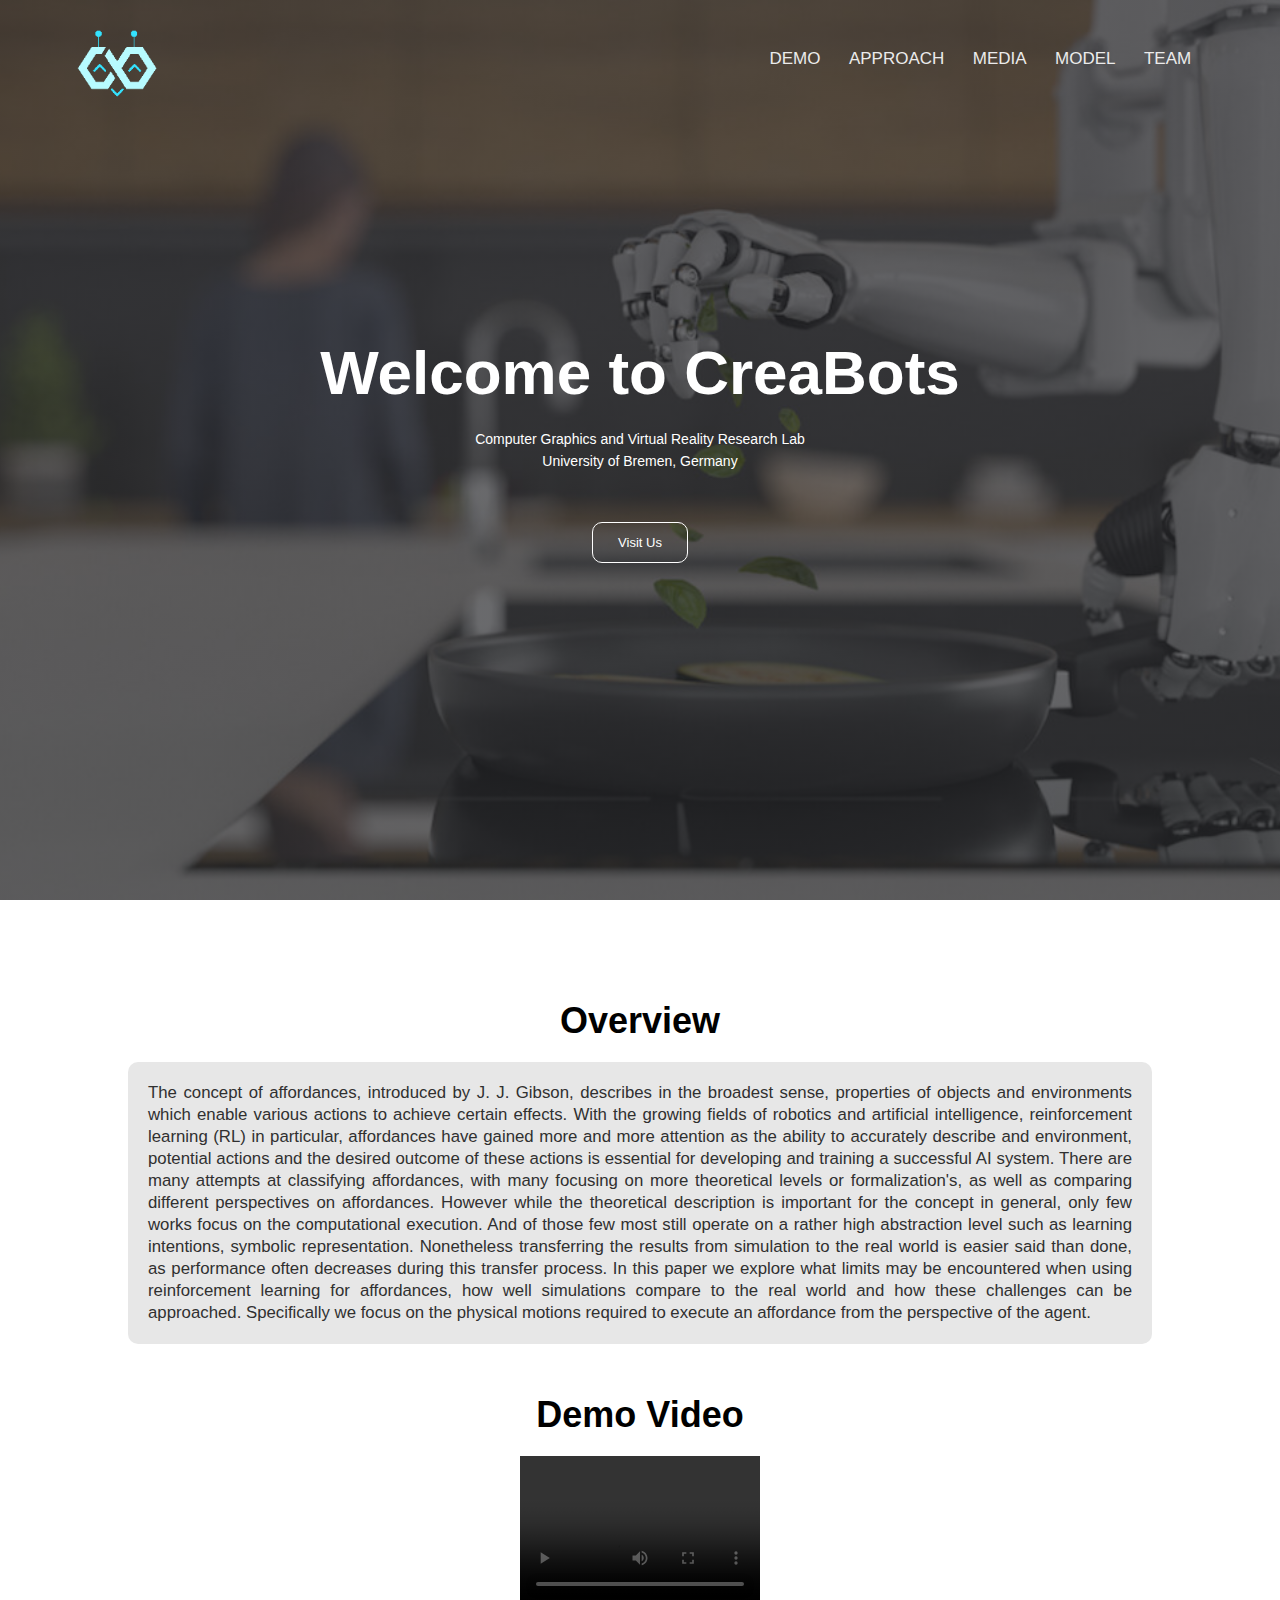
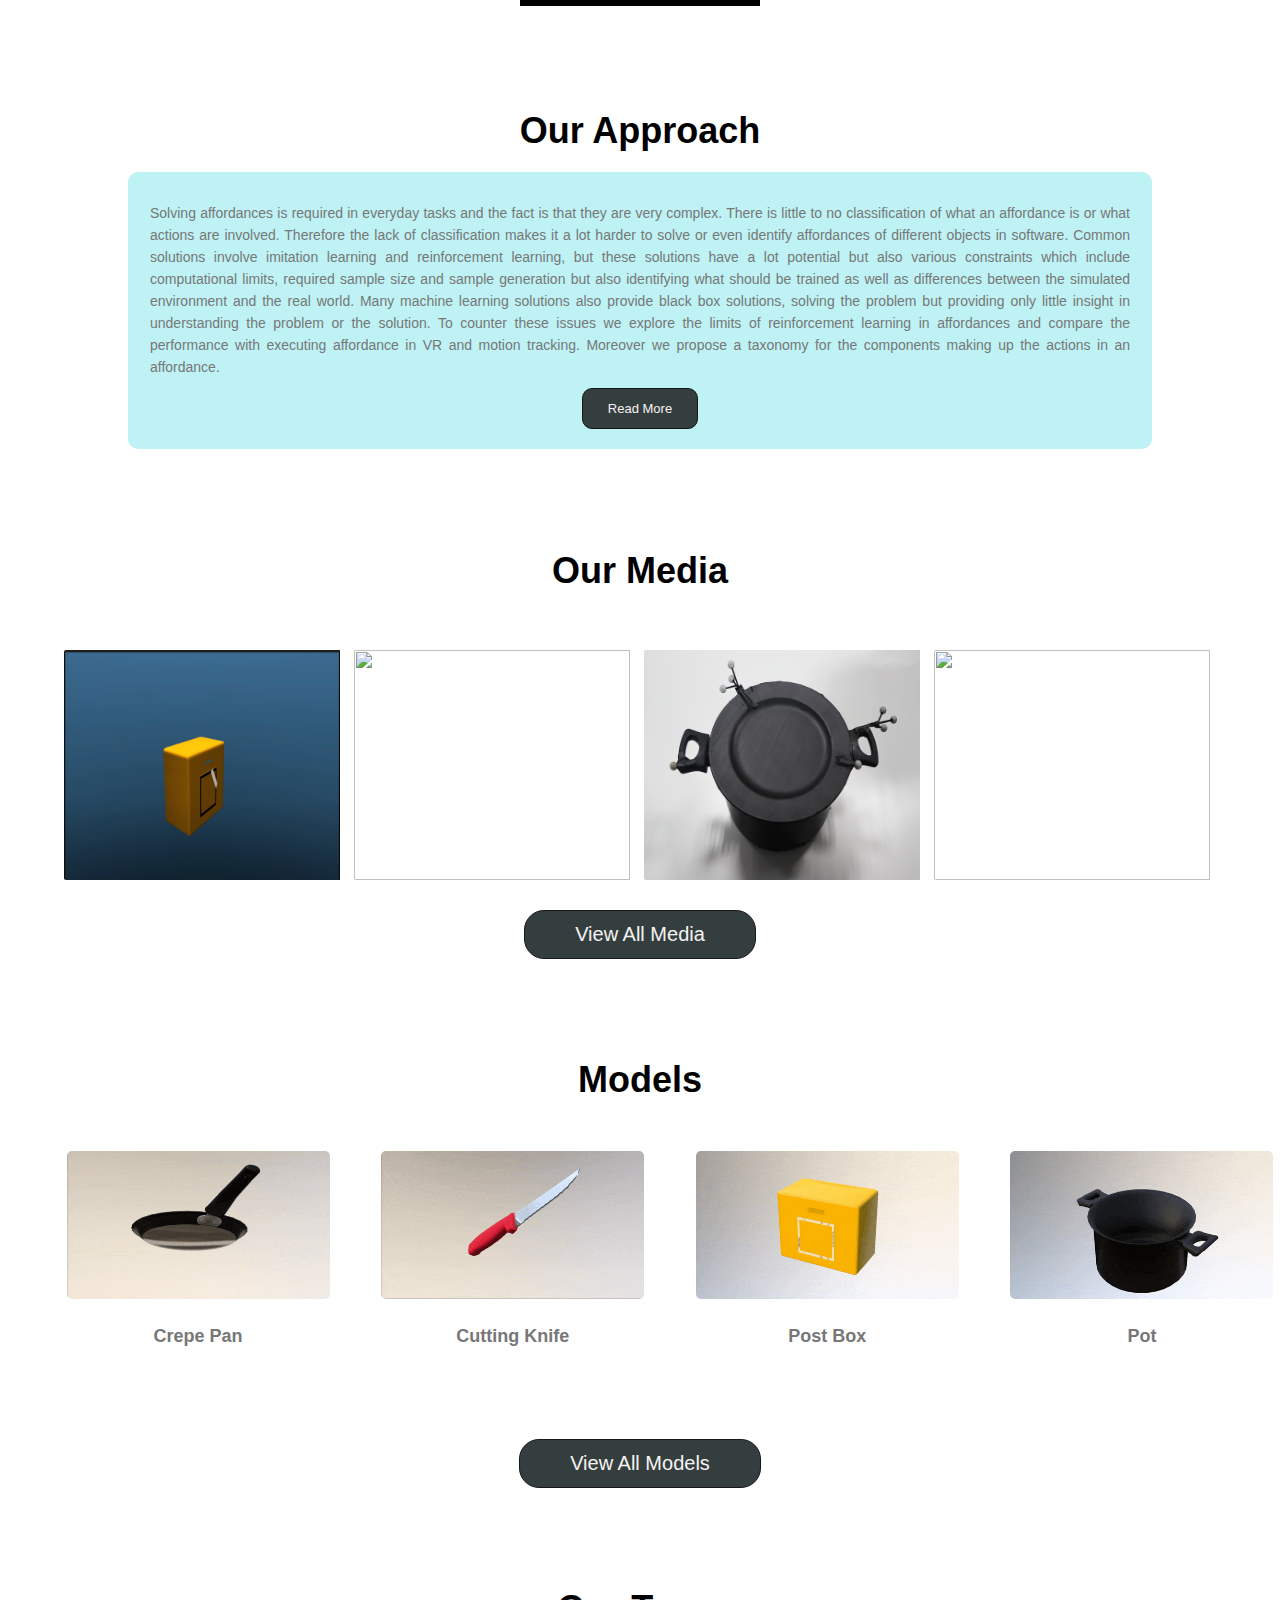
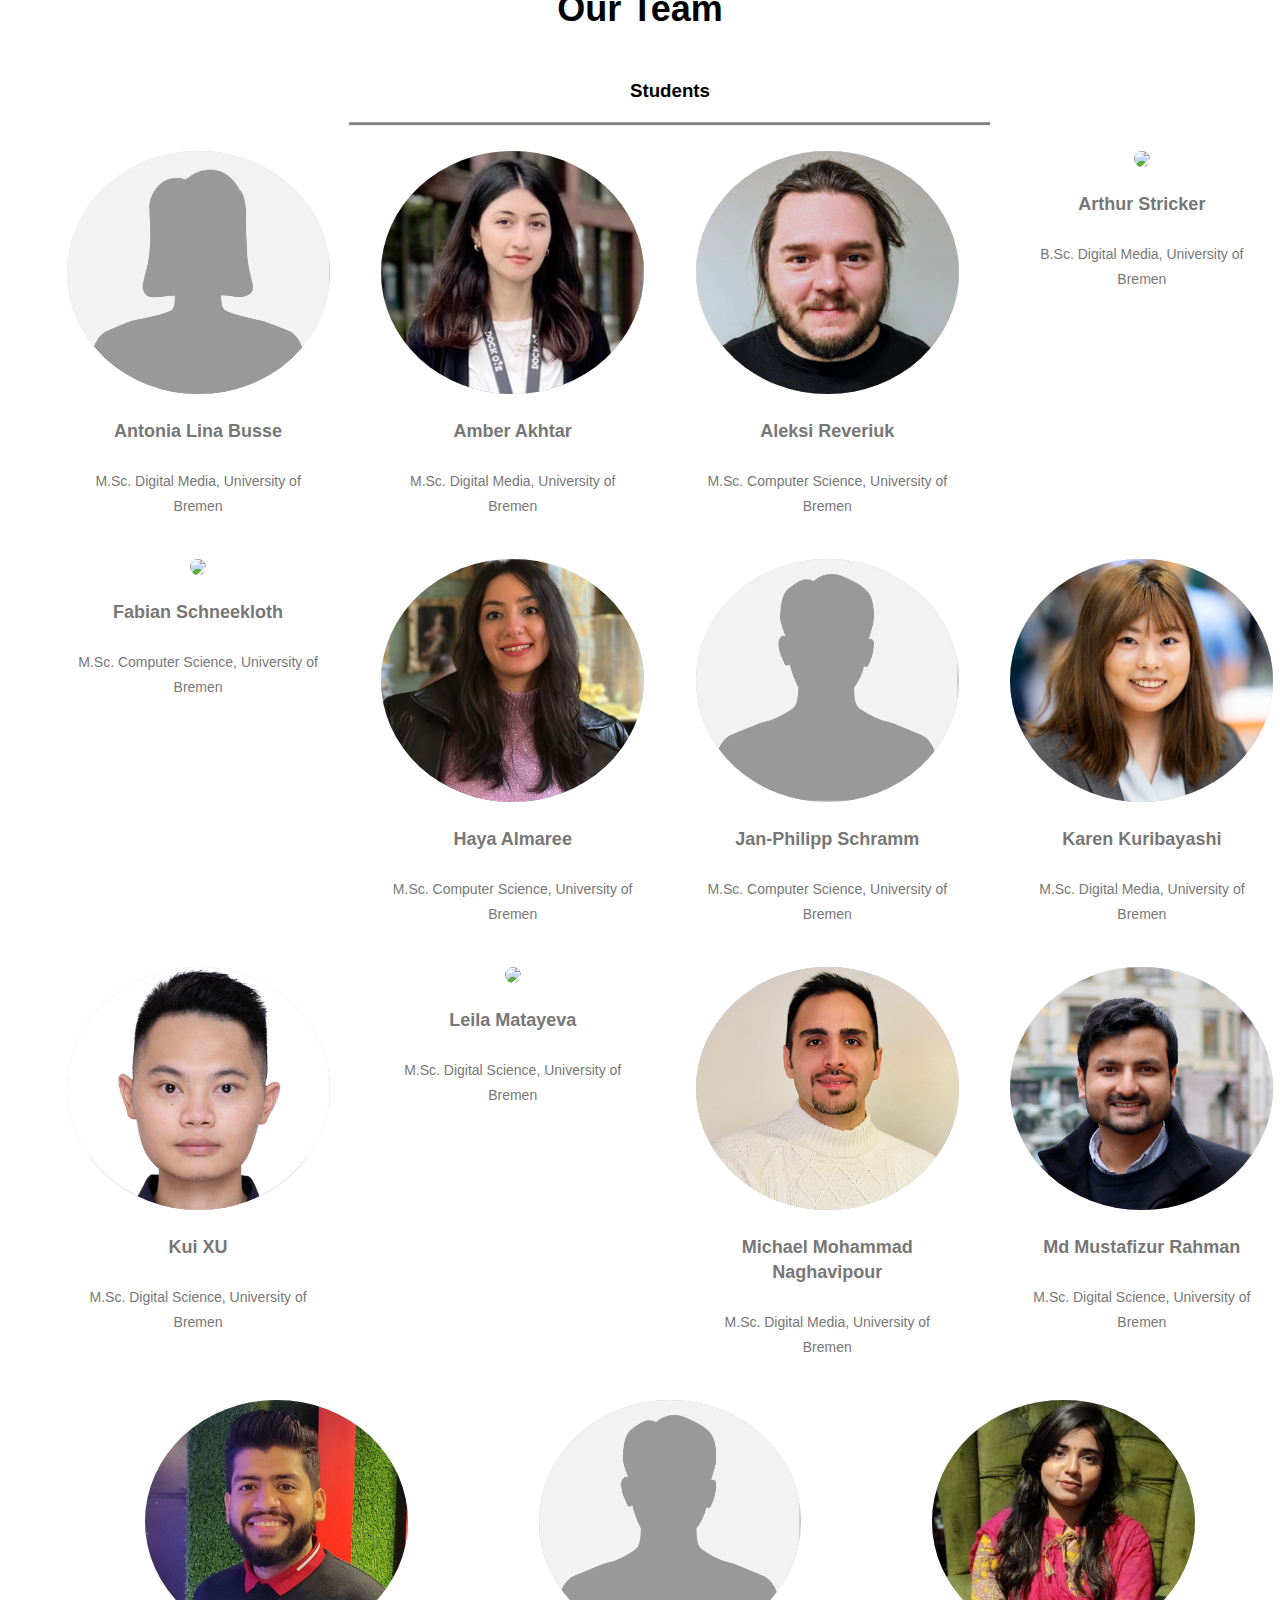
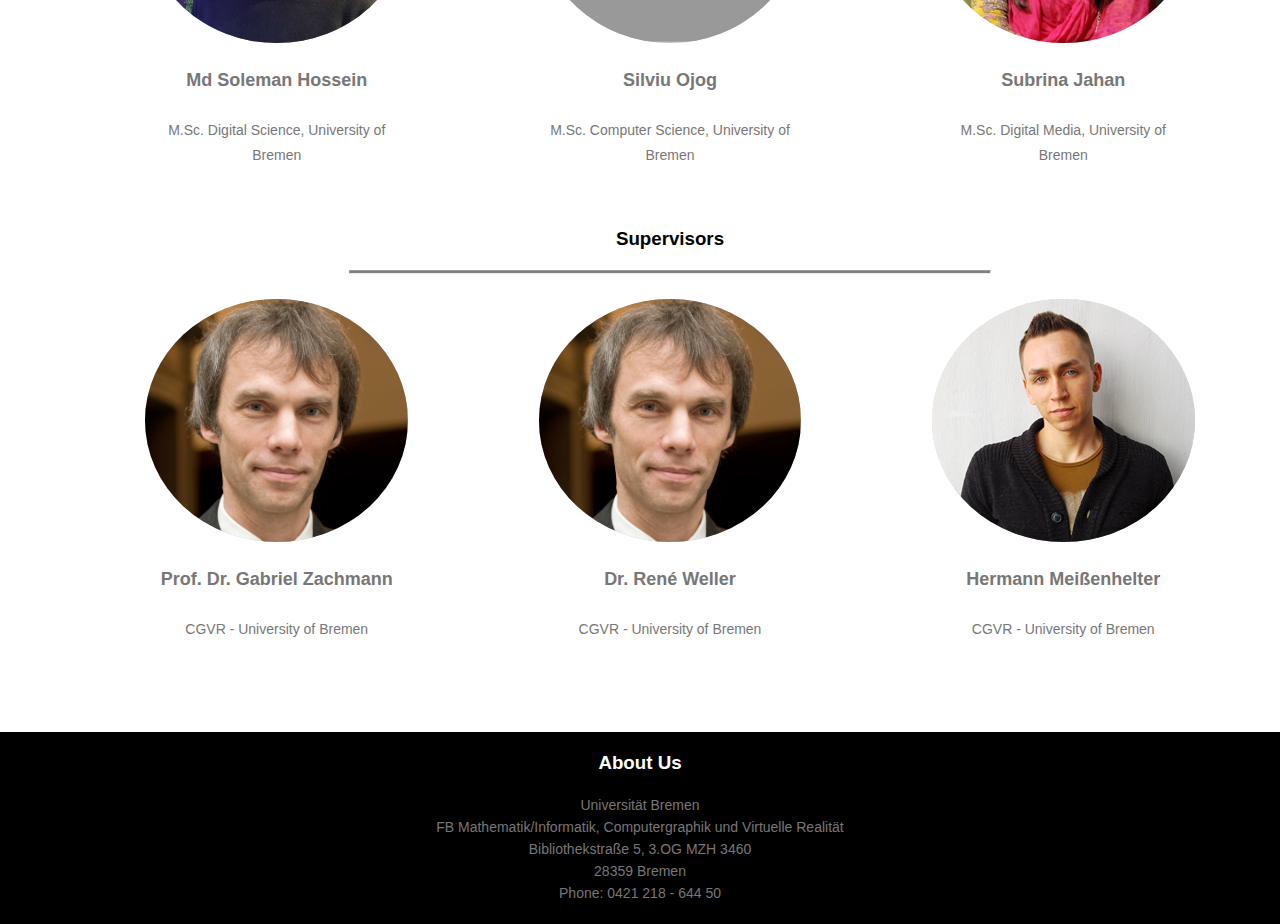
==== index.html @ 6ed89dfc "Update Team section" ====
<!DOCTYPE html>
<html lang="en">

<head>
  <meta charset="UTF-8" />
  <meta http-equiv="X-UA-Compatible" content="IE=edge" />
  <meta name="viewport" content="width=device-width, initial-scale=1.0" />
  <title>Project</title>
  <meta content="width=device-width, initial-scale=1, maximum-scale=1, user-scalable=no" name="viewport" />
  <link rel="stylesheet" href="style.css" />
  <link rel="preconnect" href="https://fonts.gstatic.com" crossorigin />
  <link href="https://fonts.googleapis.com/css2?family=Poppins:wght@100;200;300;400;600;700&display=swap"
    rel="stylesheet" />
  <link rel="stylesheet" href="https://stackpath.bootstrapcdn.com/font-awesome/4.7.0/css/font-awesome.min.css" />
  <link rel="stylesheet" href="https://cdnjs.cloudflare.com/ajax/libs/font-awesome/4.7.0/css/font-awesome.min.css" />
</head>

<body>
  <!--Scroll To Top Button-->
  <button onclick="topFunction()" id="myBtn" title="Go to top">Top</button>

  <section class="header">
    <nav class="navbar">
      <a href="index.html"><img class="logo" src="images/logo.png" alt="Creabots Logo" /></a>
      <div class="nav-links" id="navLinks">
        <i class="fa fa-times" onclick="hideMenu()" aria-hidden="true"></i>
        <ul>
          <li><a href="#demo">DEMO</a></li>
          <li><a href="#approach">APPROACH</a></li>
          <li><a href="#media">MEDIA</a></li>
          <li><a href="#model">MODEL</a></li>
          <li><a href="#team">TEAM</a></li>
        </ul>
      </div>

      <i class="fa fa-bars" onclick="showMenu()" aria-hidden="true"></i>
    </nav>
    <div class="text-box">
      <h1>Welcome to CreaBots</h1>
      <p>
        Computer Graphics and Virtual Reality Research Lab <br />
        University of Bremen, Germany
      </p>
      <a href="https://cgvr.cs.uni-bremen.de" target="_blank" class="hero-btn">Visit Us</a>
    </div>
  </section>

  <!----Project Overview------->
  <section class="overview">
    <h1 id="overview">Overview</h1>
    <p>
      The concept of affordances, introduced by J. J. Gibson, describes in the broadest sense, properties of objects and
      environments which enable various actions to achieve certain effects.
      With the growing fields of robotics and artificial intelligence, reinforcement learning (RL) in particular,
      affordances have gained more and more attention as the ability to accurately describe and environment, potential
      actions and the desired outcome of these actions is essential for developing and training a successful AI system.
      There are many attempts at classifying affordances, with many focusing on more
      theoretical levels or formalization's, as well as comparing different perspectives on affordances.
      However while the theoretical description is important for the concept in general, only few works focus on the
      computational execution. And of those few most still operate on a rather high abstraction level such as learning
      intentions, symbolic representation.
      Nonetheless transferring the results from simulation to the real world is easier said than done, as performance
      often decreases during this transfer process. In this paper we explore what limits may be encountered when using
      reinforcement learning for affordances, how well simulations compare to the real world and how these challenges
      can be approached.
      Specifically we focus on the physical motions required to execute an affordance from the perspective of the agent.
    </p>
  </section>

  <!----Demo------->
  <section class="demo">
    <h1 id="demo">Demo Video</h1>
    <div class="raw">
      <video width="80%" height="auto" controls>
        <source src="video/CreaBots, intro_Mustafi.mp4" type="video/mp4" />
        Your browser does not support the video tag.
      </video>
    </div>
  </section>

  <!----Approach------->
  <section class="approach">
    <h1 id="approach">Our Approach</h1>
    <div class="approach-col">
      <p>
        Solving affordances is required in everyday tasks and the fact is that they are very complex.
        There is little to no classification of what an affordance is or what actions are involved.
        Therefore the lack of classification makes it a lot harder to solve or even identify affordances of different
        objects in
        software. Common solutions involve imitation learning and reinforcement learning, but these solutions have a lot
        potential
        but also various constraints which include computational limits, required sample size and sample generation but
        also identifying
        what should be trained as well as differences between the simulated environment and the real world.
        Many machine learning solutions also provide black box solutions, solving the problem but providing only little
        insight in understanding the problem or the solution.
        To counter these issues we explore the limits of reinforcement learning in affordances and compare the
        performance with executing affordance in VR and motion tracking. Moreover we propose a taxonomy for the
        components making up the actions in an affordance.
      </p>
      <a href="approach.html" class="app-btn"> Read More</a>
    </div>
  </section>

  <!----Media------->
  <section class="media">
    <h1 id="media">Our Media</h1>
    <div class="row">
      <div class="media-col">
        <img src="images/media/RL/RL-1.png" alt="" />
        <div class="layer">
          <h3>Reinforcement learning</h3>
        </div>
      </div>
      <div class="media-col">
        <img src="images/media/VR/workingwithVR.png" alt="" />
        <div class="layer">
          <h3>VR Environment</h3>
        </div>
      </div>
      <div class="media-col">
        <img src="images/media/vroptitrack/pot_plate.png" alt="" />
        <div class="layer">
          <h3>Optitrack <br> Equipment</h3>
        </div>
      </div>
      <div class="media-col">
        <img src="images/media/vroptitrack/flipping_toast.png" alt="" />
        <div class="layer">
          <h3>Optitrack <br> Environment </h3>
        </div>
      </div>
    </div>
    <a href="media.html" class="media-btn">View All Media</a>
  </section>

  <!--Model-->
  <section class="model">
    <h1 id="model">Models</h1>
    <div class="container-block container">
      <div class="responsive-container-block teamcard-container">
        <div class="responsive-cell-block wk-desk-3 wk-mobile-12 wk-tab-4 wk-ipadp-4 team-card-container">
          <div class="team-card">
            <div class="team-img-wrapper">
              <!-- Trigger the Modal -->
              <img class="myImages" id="myImg" src="images/models/crepePan.gif" loading="lazy" alt="Crepe Pan"
                style="width:100%;max-width:300px">
              <!-- The Modal -->
              <div id="myModal" class="modal">
                <span class="close">&times;</span>
                <img class="modal-content" id="img01">
                <div id="caption"></div>
              </div>
            </div>
            <div class="team-card-content">
              <p class="text-blk name">Crepe Pan</p>
            </div>
          </div>
        </div>
        <div class="responsive-cell-block wk-desk-3 wk-mobile-12 wk-tab-4 wk-ipadp-4 team-card-container">
          <div class="team-card">
            <div class="team-img-wrapper">
              <!-- Trigger the Modal -->
              <img class="myImages" id="myImg" src="images/models/cuttingKnife.gif" loading="lazy" alt="Cutting Knife"
                style="width:100%;max-width:300px">
              <!-- The Modal -->
              <div id="myModal" class="modal">
                <span class="close">&times;</span>
                <img class="modal-content" id="img01">
                <div id="caption"></div>
              </div>
            </div>
            <div class="team-card-content">
              <p class="text-blk name">Cutting Knife</p>
            </div>
          </div>
        </div>
        <div class="responsive-cell-block wk-desk-3 wk-mobile-12 wk-tab-4 wk-ipadp-4 team-card-container">
          <div class="team-card">
            <div class="team-img-wrapper">
              <!-- Trigger the Modal -->
              <img class="myImages" id="myImg" src="images/models/postBoxYellow.gif" loading="lazy" alt="Post Box"
                style="width:100%;max-width:300px">
              <!-- The Modal -->
              <div id="myModal" class="modal">
                <span class="close">&times;</span>
                <img class="modal-content" id="img01">
                <div id="caption"></div>
              </div>
            </div>
            <div class="team-card-content">
              <p class="text-blk name">Post Box</p>
            </div>
          </div>
        </div>
        <div class="responsive-cell-block wk-desk-3 wk-mobile-12 wk-tab-4 wk-ipadp-4 team-card-container">
          <div class="team-card">
            <div class="team-img-wrapper">
              <!-- Trigger the Modal -->
              <img class="myImages" id="myImg" src="images/models/pot.gif" loading="lazy" alt="Pot"
                style="width:100%;max-width:300px">
              <!-- The Modal -->
              <div id="myModal" class="modal">
                <span class="close">&times;</span>
                <img class="modal-content" id="img01">
                <div id="caption"></div>
              </div>
            </div>
            <div class="team-card-content">
              <p class="text-blk name">Pot</p>
            </div>
          </div>
        </div>
      </div>
    </div>
    <a href="model.html" class="media-btn">View All Models</a>
  </section>

  <!----Team------->
  <section class="team">
    <h1 id="team">Our Team</h1>
    <div class="container-block container">
      <h3 class="team-type">Students</h3>
      <hr class="seperator" />
      <div class="responsive-container-block teamcard-container">
        <div class="responsive-cell-block wk-desk-3 wk-mobile-12 wk-tab-4 wk-ipadp-4 team-card-container">
          <div class="team-card">
            <div class="team-img-wrapper">
              <img class="team-img" src="images/team/female_avatar.svg" />
            </div>
            <div class="team-card-content">
              <p class="text-blk name">Antonia Lina Busse</p>
              <p class="text-blk position">M.Sc. Digital Media, University of Bremen</p>
            </div>
          </div>
        </div>
        <div class="responsive-cell-block wk-desk-3 wk-mobile-12 wk-tab-4 wk-ipadp-4 team-card-container">
          <div class="team-card">
            <div class="team-img-wrapper">
              <img class="team-img" src="images/team/Amber_Akhtar.svg" />
            </div>
            <div class="team-card-content">
              <p class="text-blk name">Amber Akhtar</p>
              <p class="text-blk position">M.Sc. Digital Media, University of Bremen</p>
            </div>
          </div>
        </div>
        <div class="responsive-cell-block wk-desk-3 wk-mobile-12 wk-tab-4 wk-ipadp-4 team-card-container">
          <div class="team-card">
            <div class="team-img-wrapper">
              <img class="team-img" src="images/team/Aleksi_Reveriuk.svg" />
            </div>
            <div class="team-card-content">
              <p class="text-blk name">Aleksi Reveriuk</p>
              <p class="text-blk position">M.Sc. Computer Science, University of Bremen</p>
            </div>
          </div>
        </div>
        <div class="responsive-cell-block wk-desk-3 wk-mobile-12 wk-tab-4 wk-ipadp-4 team-card-container">
          <div class="team-card">
            <div class="team-img-wrapper">
              <img class="team-img" src="images/team/Arthur_Stricker.svg" />
            </div>
            <div class="team-card-content">
              <p class="text-blk name">Arthur Stricker</p>
              <p class="text-blk position">B.Sc. Digital Media, University of Bremen</p>
            </div>
          </div>
        </div>
        <div class="responsive-cell-block wk-desk-3 wk-mobile-12 wk-tab-4 wk-ipadp-4 team-card-container">
          <div class="team-card">
            <div class="team-img-wrapper">
              <img class="team-img" src="images/team/Fabian_Schneekloth.svg" />
            </div>
            <div class="team-card-content">
              <p class="text-blk name">Fabian Schneekloth</p>
              <p class="text-blk position">M.Sc. Computer Science, University of Bremen</p>
            </div>
          </div>
        </div>
        <div class="responsive-cell-block wk-desk-3 wk-mobile-12 wk-tab-4 wk-ipadp-4 team-card-container">
          <div class="team-card">
            <div class="team-img-wrapper">
              <img class="team-img" src="images/team/Haya_Almaree.svg" />
            </div>
            <div class="team-card-content">
              <p class="text-blk name">Haya Almaree</p>
              <p class="text-blk position">M.Sc. Computer Science, University of Bremen</p>
            </div>
          </div>
        </div>
        <div class="responsive-cell-block wk-desk-3 wk-mobile-12 wk-tab-4 wk-ipadp-4 team-card-container">
          <div class="team-card">
            <div class="team-img-wrapper">
              <img class="team-img" src="images/team/male_avatar.svg" />
            </div>
            <div class="team-card-content">
              <p class="text-blk name">Jan-Philipp Schramm</p>
              <p class="text-blk position">M.Sc. Computer Science, University of Bremen</p>
            </div>
          </div>
        </div>
        <div class="responsive-cell-block wk-desk-3 wk-mobile-12 wk-tab-4 wk-ipadp-4 team-card-container">
          <div class="team-card">
            <div class="team-img-wrapper">
              <img class="team-img" src="images/team/karen_kuribayashi.svg" />
            </div>
            <div class="team-card-content">
              <p class="text-blk name">Karen Kuribayashi</p>
              <p class="text-blk position">
                M.Sc. Digital Media, University of Bremen
              </p>
            </div>
          </div>
        </div>
        <div class="responsive-cell-block wk-desk-3 wk-mobile-12 wk-tab-4 wk-ipadp-4 team-card-container">
          <div class="team-card">
            <div class="team-img-wrapper">
              <img class="team-img" src="images/team/Kui_XU.svg" />
            </div>
            <div class="team-card-content">
              <p class="text-blk name">Kui XU</p>
              <p class="text-blk position">M.Sc. Digital Science, University of Bremen</p>
            </div>
          </div>
        </div>
        <div class="responsive-cell-block wk-desk-3 wk-mobile-12 wk-tab-4 wk-ipadp-4 team-card-container">
          <div class="team-card">
            <div class="team-img-wrapper">
              <img class="team-img" src="images/team/Leila_Matayeva.svg" />
            </div>
            <div class="team-card-content">
              <p class="text-blk name">Leila Matayeva</p>
              <p class="text-blk position">M.Sc. Digital Science, University of Bremen</p>
            </div>
          </div>
        </div>
        <div class="responsive-cell-block wk-desk-3 wk-mobile-12 wk-tab-4 wk-ipadp-4 team-card-container">
          <div class="team-card">
            <div class="team-img-wrapper">
              <img class="team-img" src="images/team/michael_naghavipour.svg" />
            </div>
            <div class="team-card-content">
              <p class="text-blk name">Michael Mohammad Naghavipour</p>
              <p class="text-blk position">
                M.Sc. Digital Media, University of Bremen
              </p>
            </div>
          </div>
        </div>
        <div class="responsive-cell-block wk-desk-3 wk-mobile-12 wk-tab-4 wk-ipadp-4 team-card-container">
          <div class="team-card">
            <div class="team-img-wrapper">
              <img class="team-img" src="images/team/Md_Mustafizur_Rahman.svg" />
            </div>
            <div class="team-card-content">
              <p class="text-blk name">Md Mustafizur Rahman</p>
              <p class="text-blk position">M.Sc. Digital Science, University of Bremen</p>
            </div>
          </div>
        </div>
        <div class="responsive-cell-block wk-desk-3 wk-mobile-12 wk-tab-4 wk-ipadp-4 team-card-container">
          <div class="team-card">
            <div class="team-img-wrapper">
              <img class="team-img" src="images/team/Md_Soleman_Hossein.svg" />
            </div>
            <div class="team-card-content">
              <p class="text-blk name">Md Soleman Hossein</p>
              <p class="text-blk position">M.Sc. Digital Science, University of Bremen</p>
            </div>
          </div>
        </div>
        <div class="responsive-cell-block wk-desk-3 wk-mobile-12 wk-tab-4 wk-ipadp-4 team-card-container">
          <div class="team-card">
            <div class="team-img-wrapper">
              <img class="team-img" src="images/team/male_avatar.svg" />
            </div>
            <div class="team-card-content">
              <p class="text-blk name">Silviu Ojog</p>
              <p class="text-blk position">M.Sc. Computer Science, University of Bremen</p>
            </div>
          </div>
        </div>
        <div class="responsive-cell-block wk-desk-3 wk-mobile-12 wk-tab-4 wk-ipadp-4 team-card-container">
          <div class="team-card">
            <div class="team-img-wrapper">
              <img class="team-img" src="images/team/subrina_jahan.svg" />
            </div>
            <div class="team-card-content">
              <p class="text-blk name">Subrina Jahan</p>
              <p class="text-blk position">
                M.Sc. Digital Media, University of Bremen
              </p>
            </div>
          </div>
        </div>
      </div>
      <h3 class="team-type">Supervisors</h3>
      <hr class="seperator" />
      <div class="responsive-container-block teamcard-container">
        <div class="responsive-cell-block wk-desk-3 wk-mobile-12 wk-tab-4 wk-ipadp-4 team-card-container">
          <div class="team-card">
            <div class="team-img-wrapper">
              <img class="team-img" src="images/team/gabriel_zachmann.svg" />
            </div>
            <div class="team-card-content">
              <p class="text-blk name">Prof. Dr. Gabriel Zachmann</p>
              <p class="text-blk position">CGVR - University of Bremen</p>
            </div>
          </div>
        </div>
        <div class="responsive-cell-block wk-desk-3 wk-mobile-12 wk-tab-4 wk-ipadp-4 team-card-container">
          <div class="team-card">
            <div class="team-img-wrapper">
              <img class="team-img" src="images/team/Gabriel_Zachmann2.svg" />
            </div>
            <div class="team-card-content">
              <p class="text-blk name">Dr. René Weller</p>
              <p class="text-blk position">CGVR - University of Bremen</p>
            </div>
          </div>
        </div>
        <div class="responsive-cell-block wk-desk-3 wk-mobile-12 wk-tab-4 wk-ipadp-4 team-card-container">
          <div class="team-card">
            <div class="team-img-wrapper">
              <img class="team-img" src="images/team/Hermann_Meißenhelter.svg" />
            </div>
            <div class="team-card-content">
              <p class="text-blk name">Hermann Meißenhelter</p>
              <p class="text-blk position">CGVR - University of Bremen</p>
            </div>
          </div>
        </div>
      </div>
    </div>
  </section>

  <!----Footer------->
  <section class="footer">
    <h3>About Us</h3>
    <p>
      Universität Bremen<br />
      FB Mathematik/Informatik, Computergraphik und Virtuelle Realität<br />
      Bibliothekstraße 5, 3.OG MZH 3460<br />
      28359 Bremen<br />
      Phone: 0421 218 - 644 50
    </p>
  </section>

  <!-----JavaScript for Toggle Menu----->
  <script>
    var navLinks = document.getElementById("navLinks");

    function showMenu() {
      navLinks.style.right = "0";
    }
    function hideMenu() {
      navLinks.style.right = "-200px";
    }
  </script>

  <!-----Scroll Back To Top Button ----->
  <script>
    // Get the button:
    let mybutton = document.getElementById("myBtn");

    // When the user scrolls down 20px from the top of the document, show the button
    window.onscroll = function () {
      scrollFunction();
    };

    function scrollFunction() {
      if (
        document.body.scrollTop > 20 ||
        document.documentElement.scrollTop > 20
      ) {
        mybutton.style.display = "block";
      } else {
        mybutton.style.display = "none";
      }
    }

    // When the user clicks on the button, scroll to the top of the document
    function topFunction() {
      document.body.scrollTop = 0; // For Safari
      document.documentElement.scrollTop = 0; // For Chrome, Firefox, IE and Opera
    }

    /************ Modal Script **************/
    var modal = document.getElementById("myModal");
    var images = document.getElementsByClassName('myImages');
    var modalImg = document.getElementById("img01");
    var captionText = document.getElementById("caption");

    // Go through all of the images with our custom class
    for (var i = 0; i < images.length; i++) {
      var img = images[i];
      // and attach our click listener for this image.
      img.onclick = function (evt) {
        modal.style.display = "block";
        modalImg.src = this.src;
        captionText.innerHTML = this.alt;
      }
    }
    // Get the <span> element that closes the modal
    var span = document.getElementsByClassName("close")[0];

    // When the user clicks on <span> (x), close the modal
    span.onclick = function () {
      modal.style.display = "none";
    }
  </script>
</body>

</html>
---- style.css ----
* {
  margin: 0;
  padding: 0;
  font-family: "Poppins", sans-serif;
  scroll-behavior: smooth;
}

body {
  min-height: 100vh;
  display: flex;
  flex-direction: column;
}

/*--------header----*/
.header {
  min-height: 100vh;
  width: 100%;
  background-image: linear-gradient(rgba(37, 37, 41, 0.7),
      rgba(44, 45, 48, 0.7)),
    url(images/banner.jpg);
  background-position: center;
  background-size: cover;
  position: relative;
}

nav {
  display: flex;
  padding: 2% 6%;
  justify-content: space-between;
  align-items: center;
}

.navbar {
  padding-top: 5px;
  padding-bottom: 1px;
  position: sticky;
}

h1 {
  font-size: 36px;
  font-weight: 600;
}

p {
  color: #777;
  font-size: 14px;
  font-weight: 300;
  line-height: 22px;
  padding: 10px;
}

h3 {
  text-align: center;
  font-weight: 600;
  margin: 10px 0;
}

.navbar img {
  width: 80px;
  margin-bottom: 15px;
  float: left;
  padding-right: 20px;
  margin-top: 15px;
}

.nav-links {
  flex: 1;
  text-align: right;
  float: right;
}

.nav-links ul li {
  list-style: none;
  display: inline-block;
  padding: 8px 12px;
  position: relative;
}

.nav-links ul li a {
  color: rgb(235, 235, 235);
  text-decoration: none;
  font-size: 17px;
}

.nav-links ul li::after {
  content: "";
  width: 0%;
  height: 2px;
  background: #f4f7f7;
  display: block;
  margin: auto;
  transition: 0.5s;
}

.nav-links ul li:hover::after {
  width: 100%;
}

.text-box {
  width: 90%;
  color: #fff;
  position: absolute;
  top: 50%;
  left: 50%;
  transform: translate(-50%, -50%);
  text-align: center;
}

.text-box h1 {
  font-size: 62px;
}

.text-box p {
  margin: 10px 0 40px;
  font-size: 14px;
  color: #fff;
}

.hero-btn {
  display: inline-block;
  text-decoration: none;
  color: #fff;
  border: 1px solid #fff;
  padding: 12px 25px;
  font-size: 13px;
  background: transparent;
  position: relative;
  cursor: pointer;
  border-radius: 10px;
}

.hero-btn:hover {
  border: 1px solid #6ee4eb;
  background: #6ee4eb;
  transition: 1s;
}

nav .fa {
  display: none;
}

@media (max-width: 700px) {
  .text-box h1 {
    font-size: 20px;
  }

  .nav-links ul li {
    display: block;
  }

  .nav-links {
    position: absolute;
    background: #36e7f0;
    height: 100vh;
    width: 200px;
    top: 0;
    right: -200px;
    text-align: left;
    z-index: 2;
    transition: 1s;
  }

  nav .fa {
    display: block;
    color: #fff;
    margin: 10px;
    font-size: 22px;
    cursor: pointer;
  }

  .nav-links ul {
    padding: 25px;
  }
}

/*--------Overview----*/
.overview {
  width: 80%;
  margin: auto;
  text-align: center;
  padding-top: 100px;
}

.overview>h1 {
  margin-bottom: 20px;
}

.overview>p {
  margin: auto;
  text-align: justify;
  color: rgb(48, 48, 48);
  font-size: 105%;
  font-family: ProximaNova-Light, Verdana, Helvetica, Arial, sans-serif;
  flex-basis: 40%;
  background: #e7e7e7;
  border-radius: 10px;
  padding: 20px;
  box-sizing: border-box;
}

/*--------Approach----*/
.approach {
  width: 80%;
  margin: auto;
  text-align: center;
  padding-top: 100px;
}

#approach {
  border: #6ee4eb;
  border-color: #3ab8bf;
}

.row {
  margin-top: 5%;
  display: flex;
  justify-content: space-between;
}

.approach-col {
  flex-basis: 80%;
  background: #bef2f4;
  border-radius: 10px;
  margin-bottom: 5%;
  margin-top: 20px;
  padding: 20px 12px;
  box-sizing: border-box;
  transition: 0.5s;
}

.approach-col>p {
  text-align: justify;
}

.approach-col:hover {
  box-shadow: 0 0 20px 0px rgba(0, 0, 0, 0.2);
}

.app-btn {
  display: inline-block;
  text-decoration: none;
  color: rgb(245, 242, 242);
  border: 1px solid rgb(24, 23, 23);
  padding: 12px 25px;
  font-size: 13px;
  background: transparent;
  position: relative;
  cursor: pointer;
  border-radius: 10px;
  background-color: rgb(53, 62, 62);
}

.app-btn:hover {
  border: 1px solid #6ee4eb;
  background: #6ee4eb;
  transition: 1s;
  color: rgb(12, 11, 11);
}

@media (max-width: 700px) {
  .row {
    flex-direction: column;
  }
}

/*--------Media----*/
.media {
  width: 90%;
  margin: auto;
  text-align: center;
  padding-top: 50px;
}

.media-col {
  flex-basis: 24%;
  border-radius: 2px;
  margin-bottom: 30px;
  padding-right: 6px;
  position: relative;
  overflow: hidden;
}

.media-col img {
  width: 100%;
  height: 230px;
  display: block;
}

.layer {
  background: transparent;
  height: 100%;
  width: 100%;
  position: absolute;
  top: 0;
  left: 0;
  transition: 0.5s;
}

.layer h3 {
  color: #fff;
  width: 100%;
  font-weight: 500;
  font-size: 26px;
  bottom: 0;
  left: 50%;
  transform: translateX(-50%);
  position: absolute;
  opacity: 0;
  transition: 0.5s;
}

.layer:hover h3 {
  bottom: 49%;
  opacity: 1;
}

.layer:hover {
  background: rgba(79, 231, 221, 0.7);
}

.media-btn {
  display: inline-block;
  text-decoration: none;
  color: rgb(245, 242, 242);
  border: 1px solid rgb(24, 23, 23);
  padding: 12px 50px;
  margin-bottom: 50px;
  font-size: 20px;
  background: transparent;
  position: relative;
  cursor: pointer;
  border-radius: 20px;
  background-color: rgb(53, 62, 62);
}

.media-btn:hover {
  border: 1px solid #6ee4eb;
  background: #6ee4eb;
  transition: 1s;
  color: rgb(12, 11, 11);
}

/*--------Demo----*/
.demo {
  margin: auto;
  text-align: center;
  padding-top: 50px;
}

.demo>h1 {
  margin-bottom: 20px;
}

/*--------Media page----*/
.videos {
  width: 80%;
  margin: auto;
  text-align: center;
  padding-top: 50px;
}

.videos video {
  display: block;
  margin: 1em auto;
  width: 80%;
  height: calc(0.5625 * 80vw);
  max-width: 800px;
  min-width: 320px;
}

.slider {
  margin-bottom: 30px;
  position: relative;
}



.slider-card {
  background: #fff;
  padding: 0px 0px;
  margin: 50px 15px 90px 15px;
  border-radius: 5px;
  box-shadow: 0 15px 45px -20px rgb(0 0 0 / 73%);
  transform: scale(0.9);
  opacity: 0.5;
  transition: all 0.3s;
}

.slider-card img {
  border-radius: 5px 5px 0px 0px;
}

.owl-nav .owl-prev {
  position: absolute;
  top: calc(50% - 25px);
  left: 0;
  opacity: 1;
  font-size: 30px !important;
  z-index: 1;
}

.owl-nav .owl-next {
  position: absolute;
  top: calc(50% - 25px);
  right: 0;
  opacity: 1;
  font-size: 30px !important;
  z-index: 1;
}

.owl-dots {
  text-align: center;
}

.owl-dots .owl-dot {
  height: 10px;
  width: 10px;
  border-radius: 10px;
  background: #ccc !important;
  margin-left: 3px;
  margin-right: 3px;
  outline: none;
}


.card-img-top {
  height: 300px;
}

/*video*/
.section-header {
  display: flex;
  justify-content: center;
  align-items: center;
  padding: 10px;
  background: #2B3044;
}

.section-header h1 {
  font: 400 32px "Montserrat", sans-serif;
  text-transform: uppercase;
  color: #fff;
}

.video-gallery {
  display: grid;
  grid-template-columns: repeat(auto-fit, minmax(370px, 1fr));
  grid-gap: 15px;
  max-width: 1100px;
  padding: 15px;
  margin: 0 auto;
  box-sizing: border-box;
}

.video-gallery .gallery-item {
  position: relative;
  width: 100%;
  height: 300px;
  background: #000;
  cursor: pointer;
  overflow: hidden;
}

.video-gallery .gallery-item img {
  position: relative;
  display: block;
  width: 115%;
  height: 300px;
  object-fit: cover;
  opacity: .5;
  /*transition: opacity .35s, transform .35s;*/
  transition: all 350ms ease-in-out;
  transform: translate3d(-23px, 0, 0);
  /*backface-visibility: hidden;*/
}

.north-cascades-img {
  object-position: 50% 30%;
}

.video-gallery .gallery-item .gallery-item-caption {
  padding: 32px;
  font-size: 1em;
  color: #fff;
  text-transform: uppercase;
}

.video-gallery .gallery-item .gallery-item-caption,
.video-gallery .gallery-item .gallery-item-caption>a {
  position: absolute;
  top: 0;
  left: 0;
  width: 100%;
  height: 100%;
}

.video-gallery .gallery-item h2 {
  font-weight: 300;
  overflow: hidden;
  padding: 12px 0;
}

.video-gallery .gallery-item h2,
.video-gallery .gallery-item p {
  position: relative;
  margin: 0;
  z-index: 1;
  pointer-events: none;
}

.video-gallery .gallery-item p {
  letter-spacing: 1px;
  font-size: 12px;
  padding: 12px 0;
  opacity: 0;
  transition: opacity 0.35s, transform 0.35s;
  transform: translate3d(10%, 0, 0);
}

.video-gallery .gallery-item:hover img {
  opacity: 0.3;
  transform: translate3d(0, 0, 0);
}

.video-gallery .gallery-item .gallery-item-caption {
  text-align: left;
}

.video-gallery .gallery-item h2::after {
  content: "";
  position: absolute;
  bottom: 0;
  left: 0;
  width: 15%;
  height: 1px;
  background: #fff;
  transition: transform 0.3s;
  transform: translate3d(-100%, 0, 0);
}

.video-gallery .gallery-item:hover h2::after {
  transform: translate3d(0, 0, 0);
}

.video-gallery .gallery-item:hover p {
  opacity: 1;
  transform: translate3d(0, 0, 0);
}

/*
@media screen and (max-width: 784px) {
  .video-gallery {
    width: 100%;
    padding: 15px;    

  }
  .video-gallery .gallery-item {
    width: 95%;
    margin: 0 auto; 
    width: 100%;
  }
}
*/



/*--------Model----*/

.model {
  width: 100%;
  margin: auto;
  text-align: center;
  padding-top: 50px;
}

.model-img {
  max-width: 100%;
  border-radius: 0%;
}

.model-btn:hover {
  border: 1px solid #6ee4eb;
  background: #6ee4eb;
  transition: 1s;
  color: rgb(12, 11, 11);
}

/*--------Team----*/

* {
  font-family: Nunito, sans-serif;
}

.team {
  width: 100%;
  margin: auto;
  text-align: center;
  padding-top: 50px;
}

.text-blk {
  margin-top: 0px;
  margin-right: 0px;
  margin-bottom: 0px;
  margin-left: 0px;
  line-height: 25px;
}

.responsive-container-block {
  min-height: 75px;
  height: fit-content;
  width: 100%;
  display: flex;
  flex-wrap: wrap;
  margin-top: 25px;
  margin-right: auto;
  margin-bottom: 0px;
  margin-left: auto;
  justify-content: flex-start;
}

.container-block {
  min-height: 75px;
  height: fit-content;
  width: 100%;
  padding-top: 10px;
  padding-right: 10px;
  padding-bottom: 10px;
  padding-left: 10px;
  display: block;
}

.responsive-cell-block {
  min-height: 75px;
}

.container {
  max-width: 1380px;
  margin-top: 50px;
  margin-right: auto;
  margin-bottom: 50px;
  margin-left: auto;
  padding-top: 0px;
  padding-right: 30px;
  padding-bottom: 0px;
  padding-left: 30px;
}

.team-head-text {
  font-size: 48px;
  line-height: 50px;
  font-weight: 900;
  text-align: center;
  margin-top: 0px;
  margin-right: 0px;
  margin-bottom: 70px;
  margin-left: 0px;
}

.name {
  font-size: 18px;
  margin-top: 11px;
  margin-right: 0px;
  margin-bottom: 0px;
  margin-left: 0px;
  font-weight: 700;
}

.position {
  margin-top: 5px;
  margin-right: 0px;
  margin-bottom: 0px;
  margin-left: 0px;
}

.team-card-container {
  width: 263px;
  margin-top: 0px;
  margin-right: 15px;
  margin-bottom: 30px;
  margin-left: 15px;
}

.teamcard-container {
  justify-content: space-evenly;
}

.team-img-wrapper {
  border-top-left-radius: 6px;
  border-top-right-radius: 6px;
  border-bottom-right-radius: 6px;
  border-bottom-left-radius: 6px;

}

.modelo-wrapper {
  border: solid 3px #6ee4eb
}

.team-img {
  max-width: 100%;
  border-radius: 50%;
}

@media (max-width: 500px) {
  .team-card-container {
    margin-top: 0px;
    margin-right: 0px;
    margin-bottom: 30px;
    margin-left: 0px;
    width: 100%;
  }

  .team-img {
    width: 100%;
  }
}

.team-type {
  max-width: 100%;
  text-align: center;
  font-weight: bold;
  margin: 20px;
}

/*--------Seperator----*/
.seperator {
  height: 2px;
  color: gray;
  background-color: gray;
  width: 50%;
  margin: auto;
}

/*--------Back to top button----*/
#myBtn {
  display: none;
  /* Hidden by default */
  position: fixed;
  /* Fixed/sticky position */
  bottom: 20px;
  /* Place the button at the bottom of the page */
  right: 30px;
  /* Place the button 30px from the right */
  z-index: 99;
  /* Make sure it does not overlap */
  border: none;
  /* Remove borders */
  outline: none;
  /* Remove outline */
  background-color: #369397;
  /* Set a background color */
  color: white;
  /* Text color */
  cursor: pointer;
  /* Add a mouse pointer on hover */
  padding: 15px;
  /* Some padding */
  border-radius: 10px;
  /* Rounded corners */
  font-size: 18px;
  /* Increase font size */
}

#myBtn:hover {
  background-color: #555;
  /* Add a dark-grey background on hover */
}

/*--------Style buttons----*/
.btn {
  background-color: #6ee4eb;
  border: none;
  color: white;
  padding: 12px 30px;
  cursor: pointer;
  font-size: 20px;
  margin-bottom: 25px;
}

/*--------Darker background on mouse-over----*/
.btn:hover {
  background-color: #3ab8bf;
}

/*--------Footer----*/
.footer {
  width: 100%;
  text-align: center;
  padding: 10px 0;
  background-color: black;
  color: #fff;
  margin-top: auto;
}

.footer h4 {
  margin-bottom: 25px;
  margin-top: 20px;
  font-weight: 600;
}

.icons .fa {
  color: #369397;
  margin: 0 13px;
  cursor: pointer;
  padding: 18px 0;
}

/*********************** Animations ***********************/

/* Style the Image Used to Trigger the Modal */
#myImg {
  border-radius: 5px;
  cursor: pointer;
  transition: 0.3s;
}

#myImg:hover {
  opacity: 0.7;
}

/* The Modal (background) */
.modal {
  display: none;
  /* Hidden by default */
  position: fixed;
  /* Stay in place */
  z-index: 1;
  /* Sit on top */
  padding-top: 100px;
  /* Location of the box */
  left: 0;
  top: 0;
  width: 100%;
  /* Full width */
  height: 100%;
  /* Full height */
  overflow: auto;
  /* Enable scroll if needed */
  background-color: rgb(0, 0, 0);
  /* Fallback color */
  background-color: rgba(0, 0, 0, 0.9);
  /* Black w/ opacity */
}

/* Modal Content (Image) */
.modal-content {
  margin: auto;
  display: block;
  width: 80%;
  max-width: 500px;
}

/* Caption of Modal Image (Image Text) - Same Width as the Image */
#caption {
  margin: auto;
  display: block;
  width: 80%;
  max-width: 500px;
  text-align: center;
  color: #ccc;
  padding: 10px 0;
  height: 150px;
}

/* Add Animation - Zoom in the Modal */
.modal-content,
#caption {
  animation-name: zoom;
  animation-duration: 0.6s;
}

@keyframes zoom {
  from {
    transform: scale(0)
  }

  to {
    transform: scale(1)
  }
}

/* The Close Button */
.close {
  position: absolute;
  top: 15px;
  right: 35px;
  color: #f1f1f1;
  font-size: 40px;
  font-weight: bold;
  transition: 0.3s;
}

.close:hover,
.close:focus {
  color: #bbb;
  text-decoration: none;
  cursor: pointer;
}

/* 100% Image Width on Smaller Screens */
@media only screen and (max-width: 700px) {
  .modal-content {
    width: 100%;
  }
}
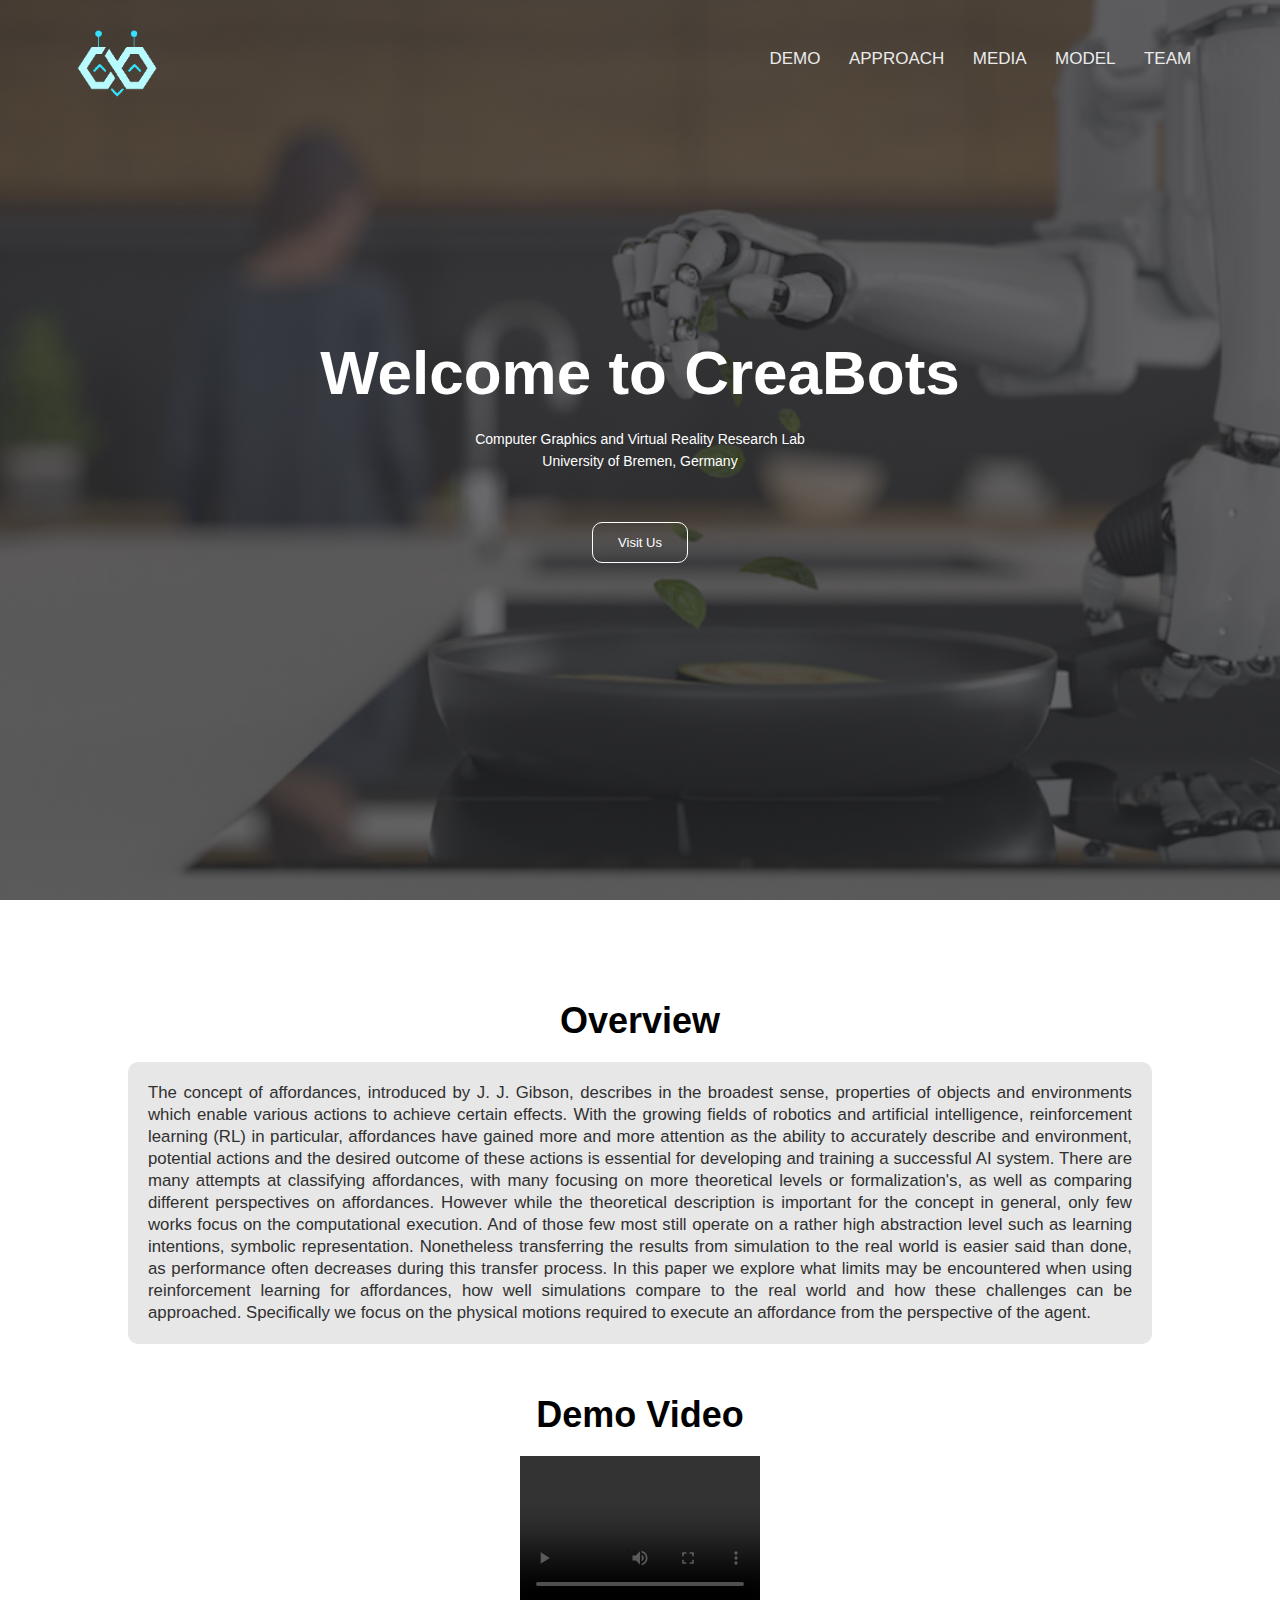
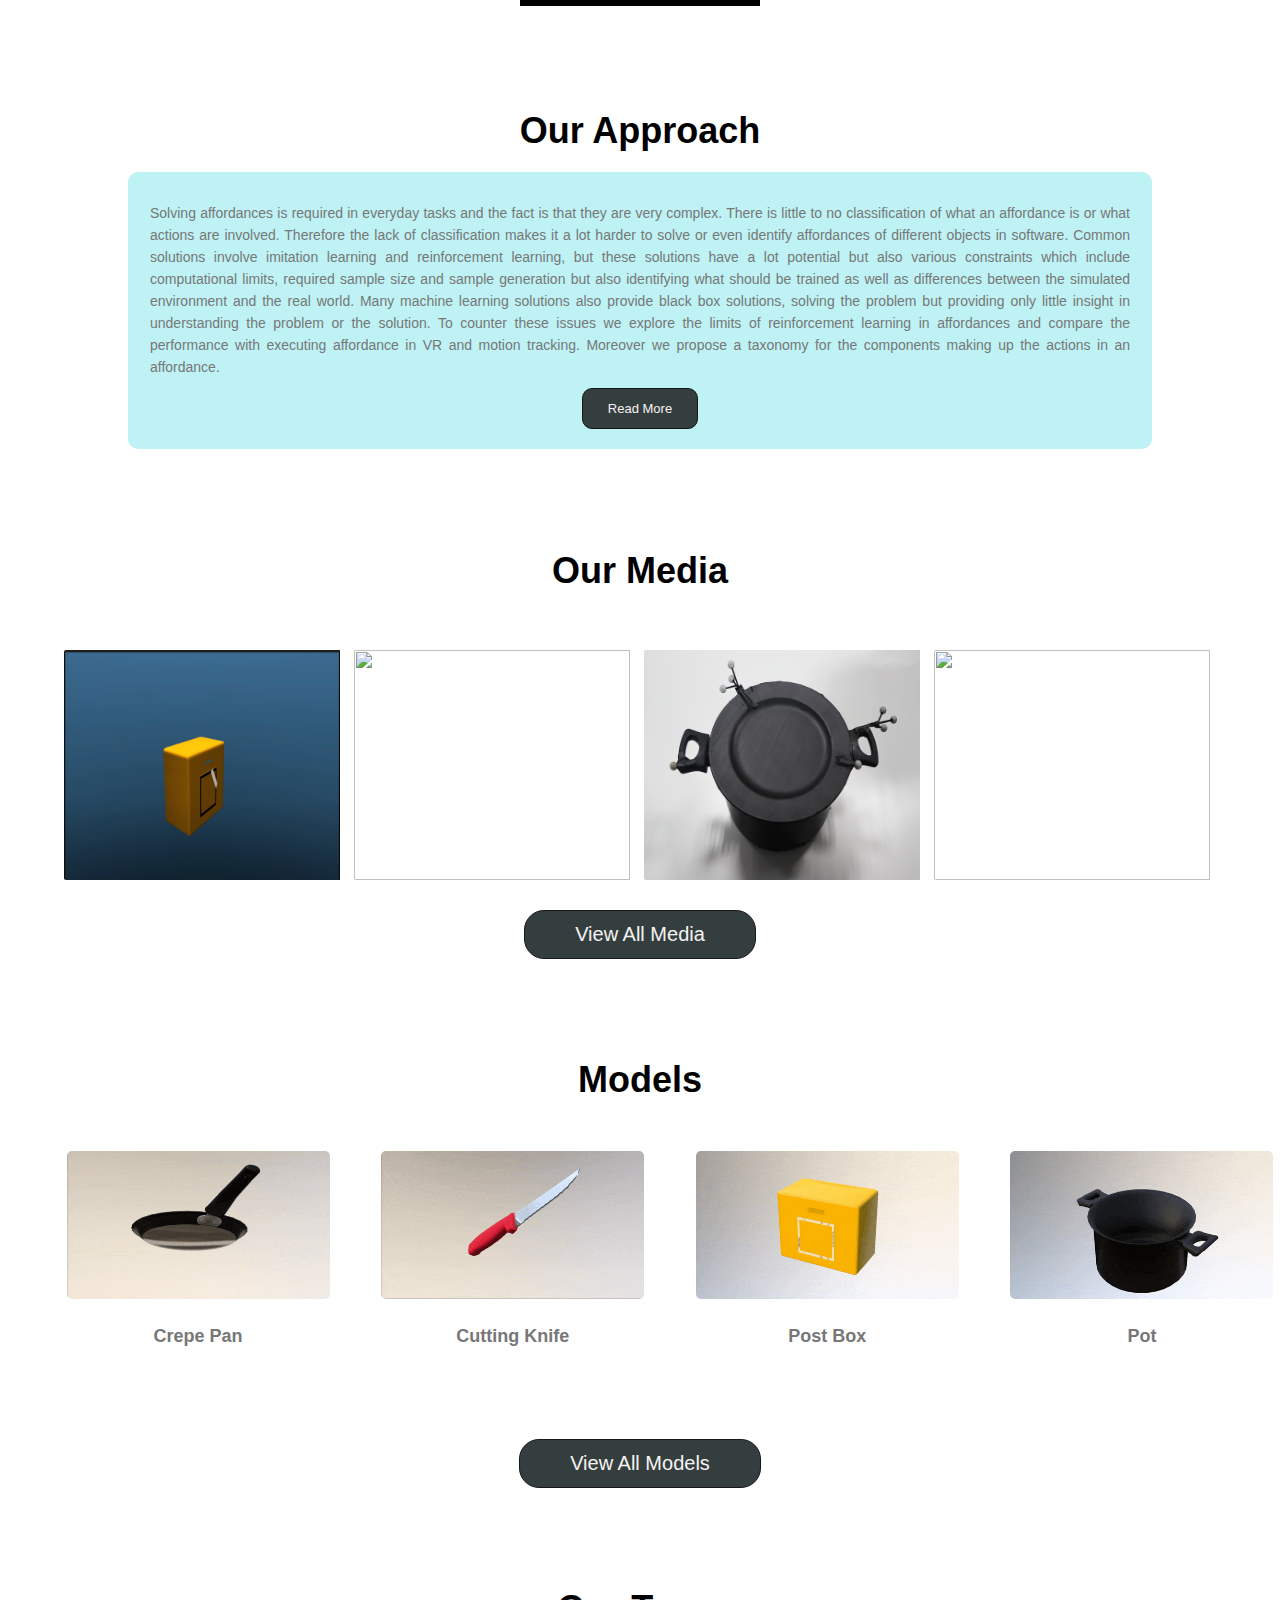
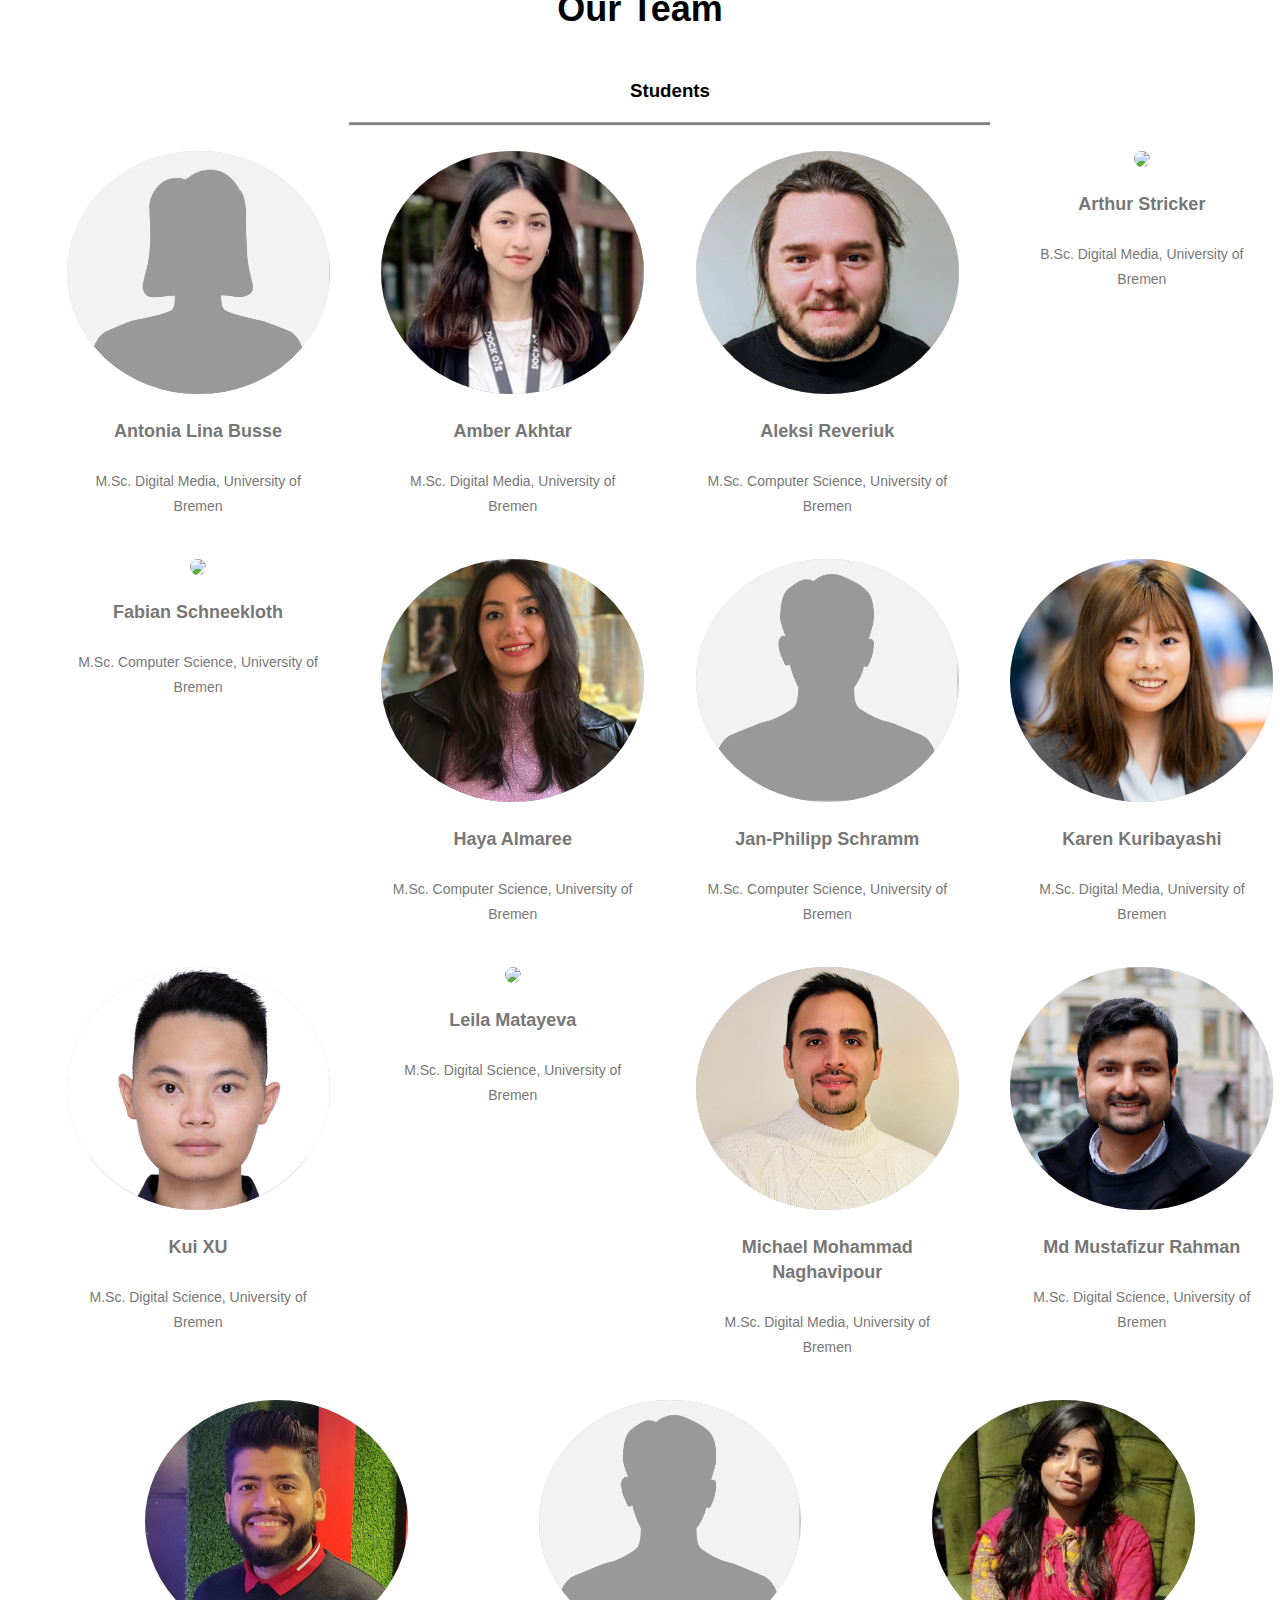
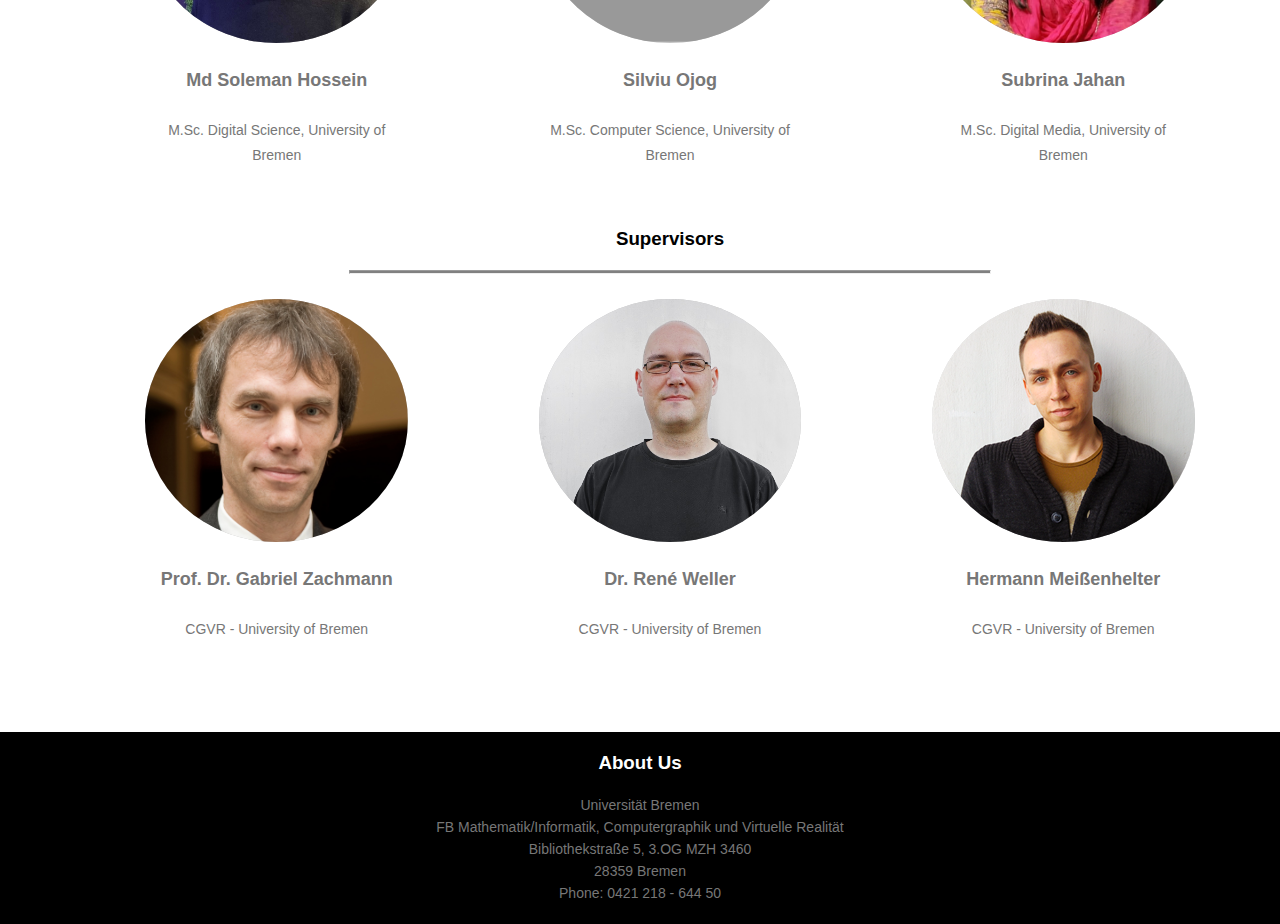
==== commit d8f77c56: "update team" ====
--- a/index.html
+++ b/index.html
@@ -412,7 +412,7 @@
         <div class="responsive-cell-block wk-desk-3 wk-mobile-12 wk-tab-4 wk-ipadp-4 team-card-container">
           <div class="team-card">
             <div class="team-img-wrapper">
-              <img class="team-img" src="images/team/Gabriel_Zachmann2.svg" />
+              <img class="team-img" src="images/team/Rene_Weller2.svg" />
             </div>
             <div class="team-card-content">
               <p class="text-blk name">Dr. René Weller</p>
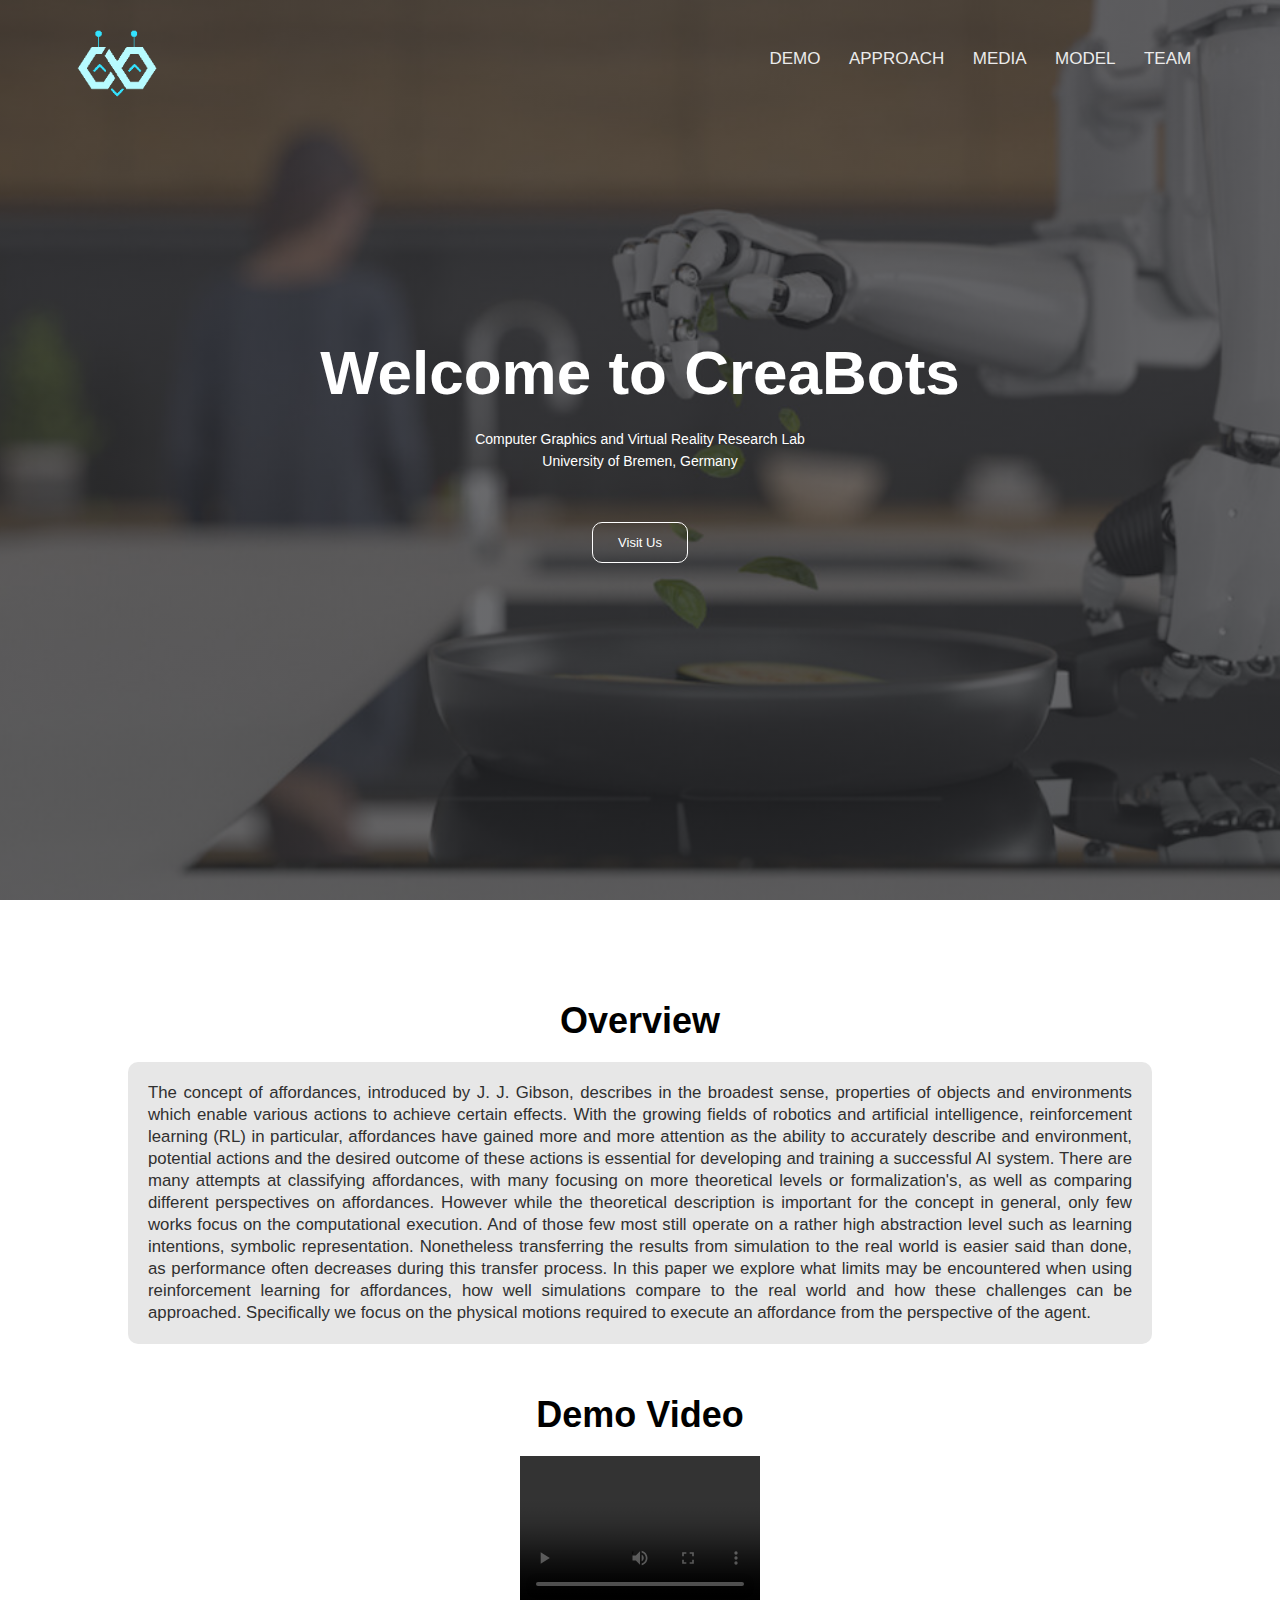
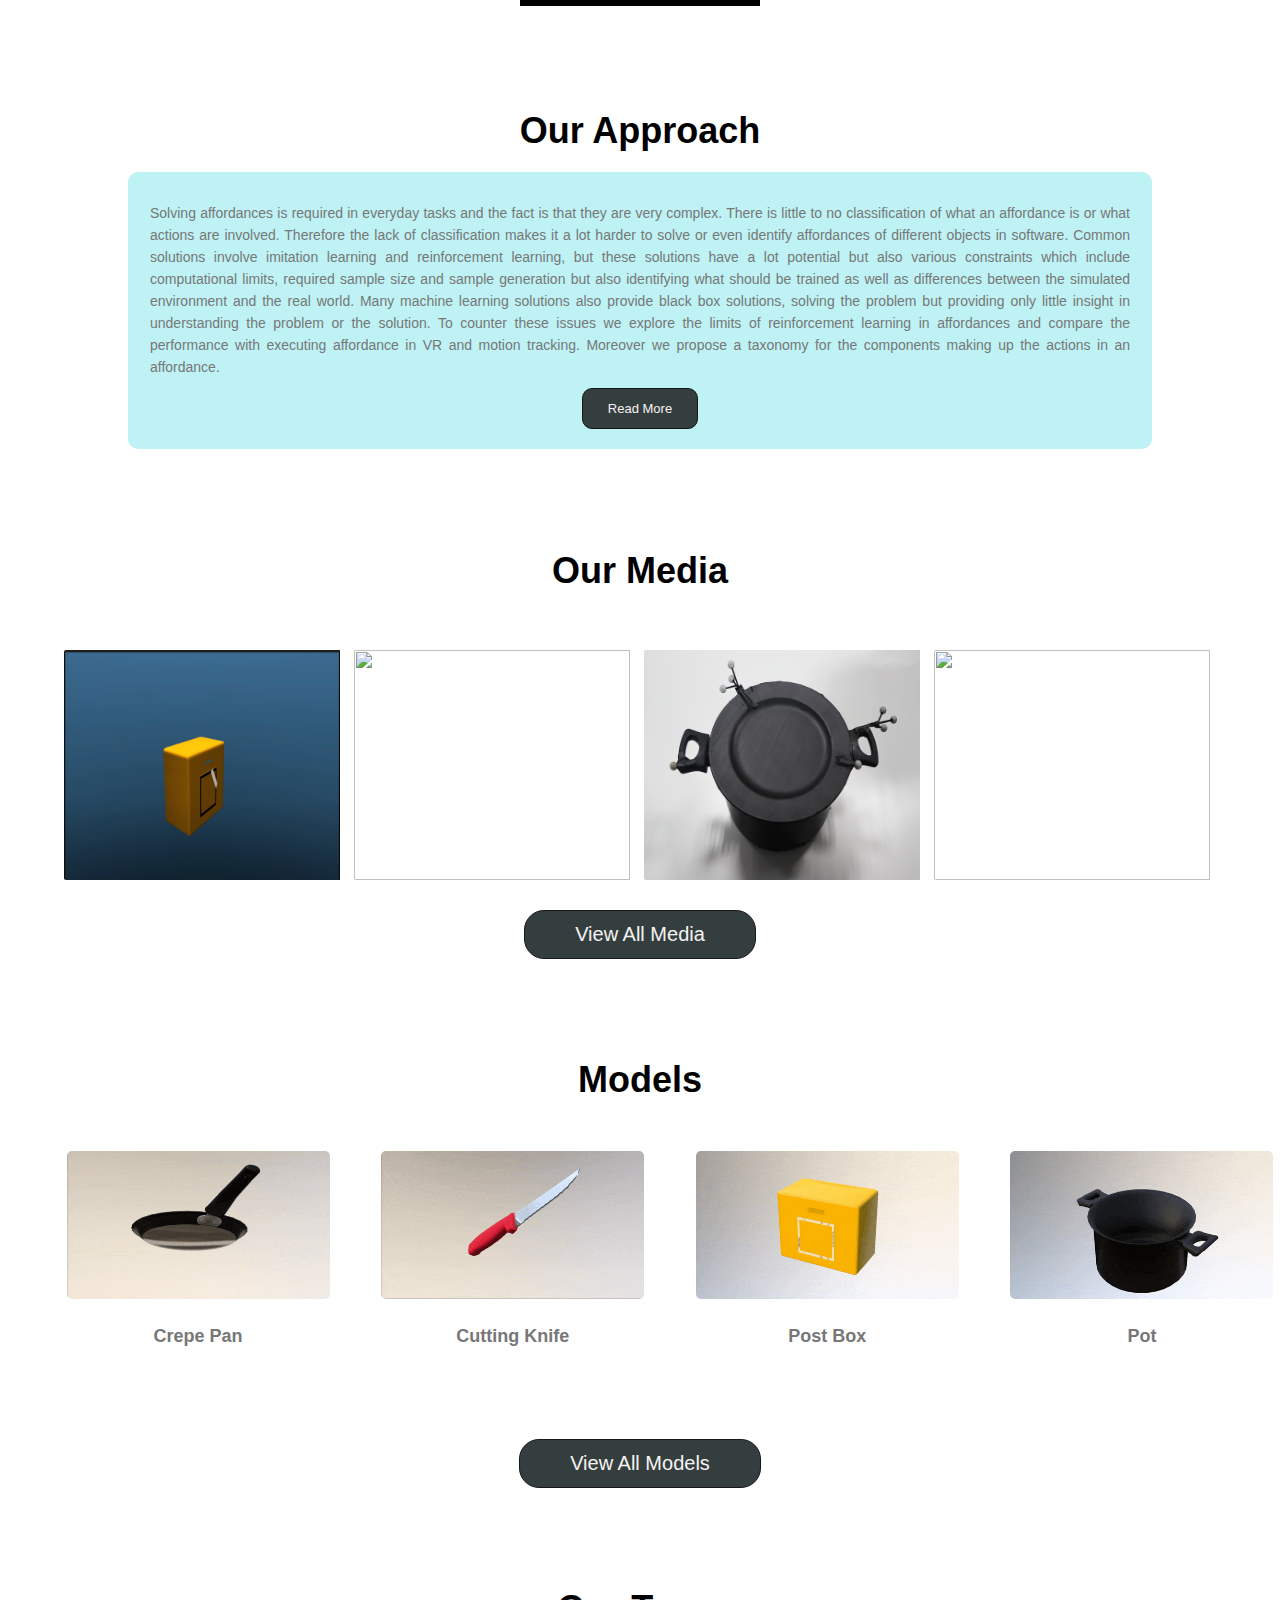
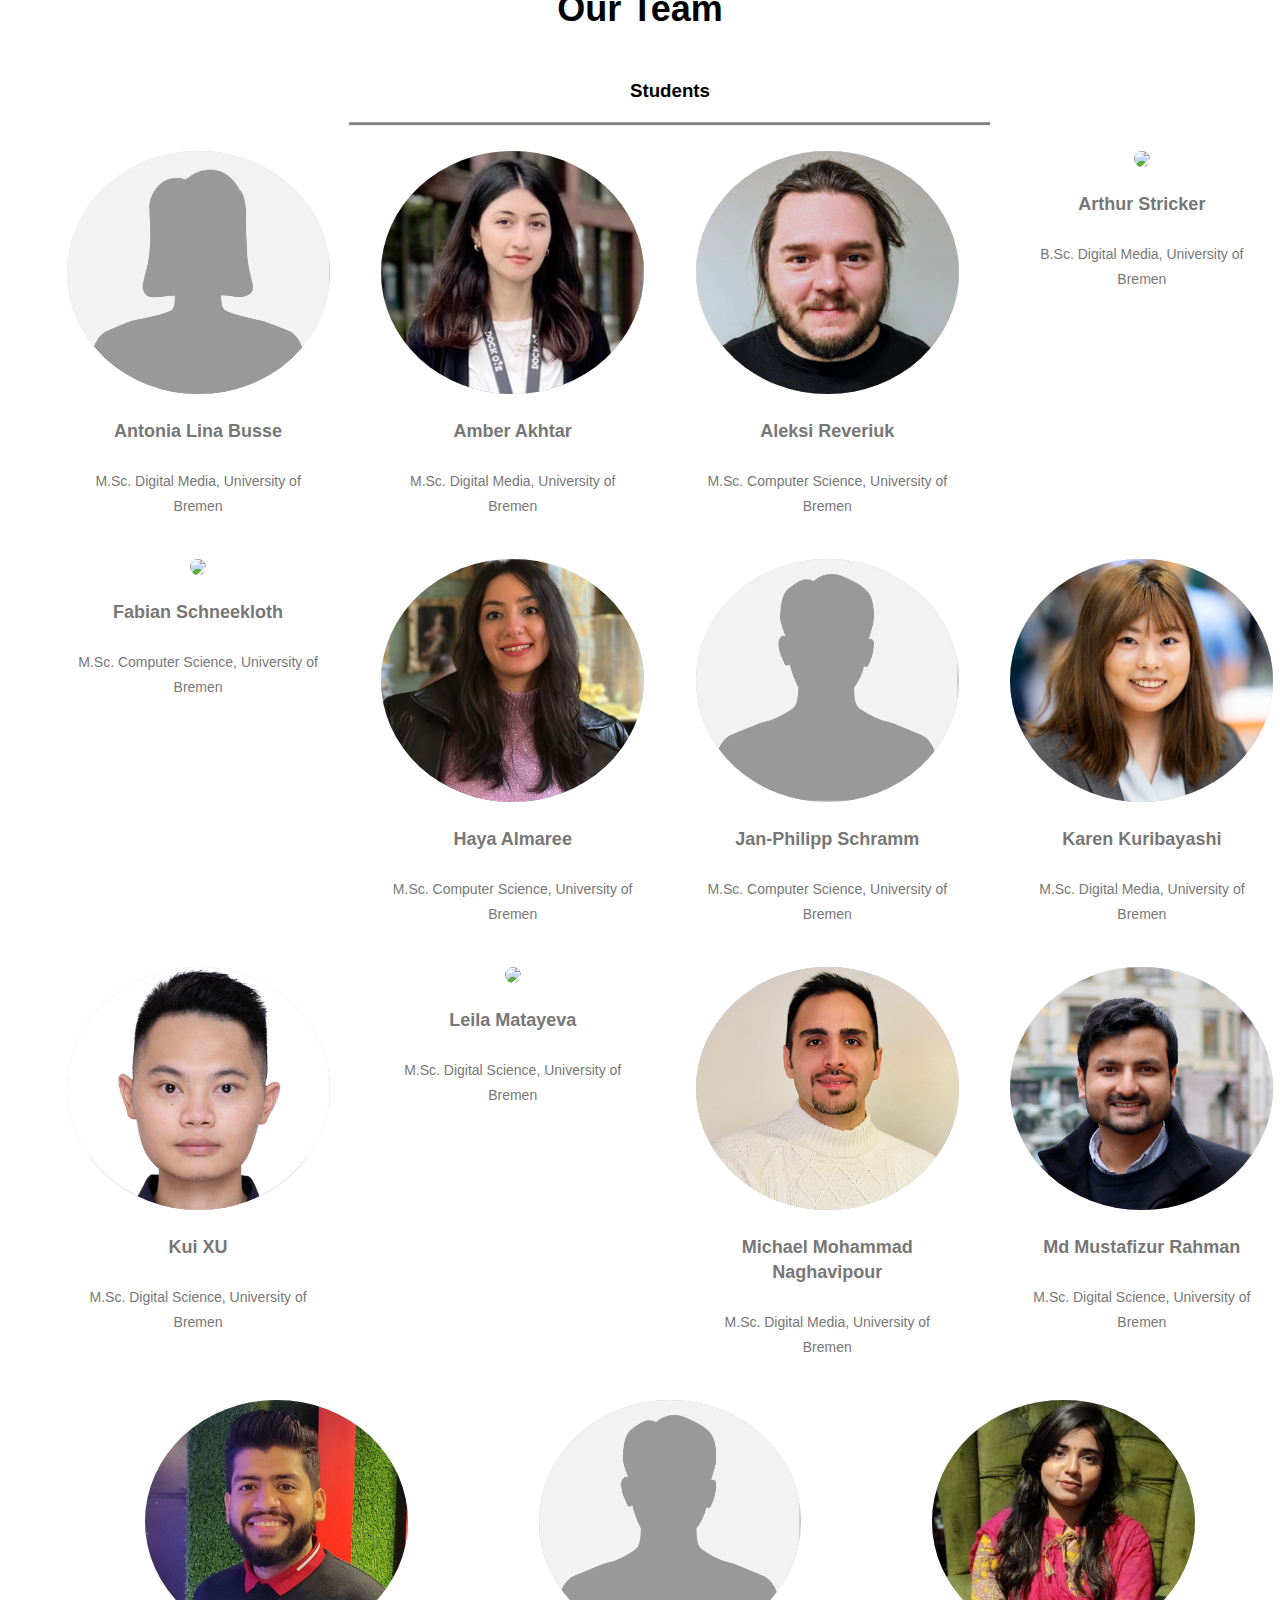
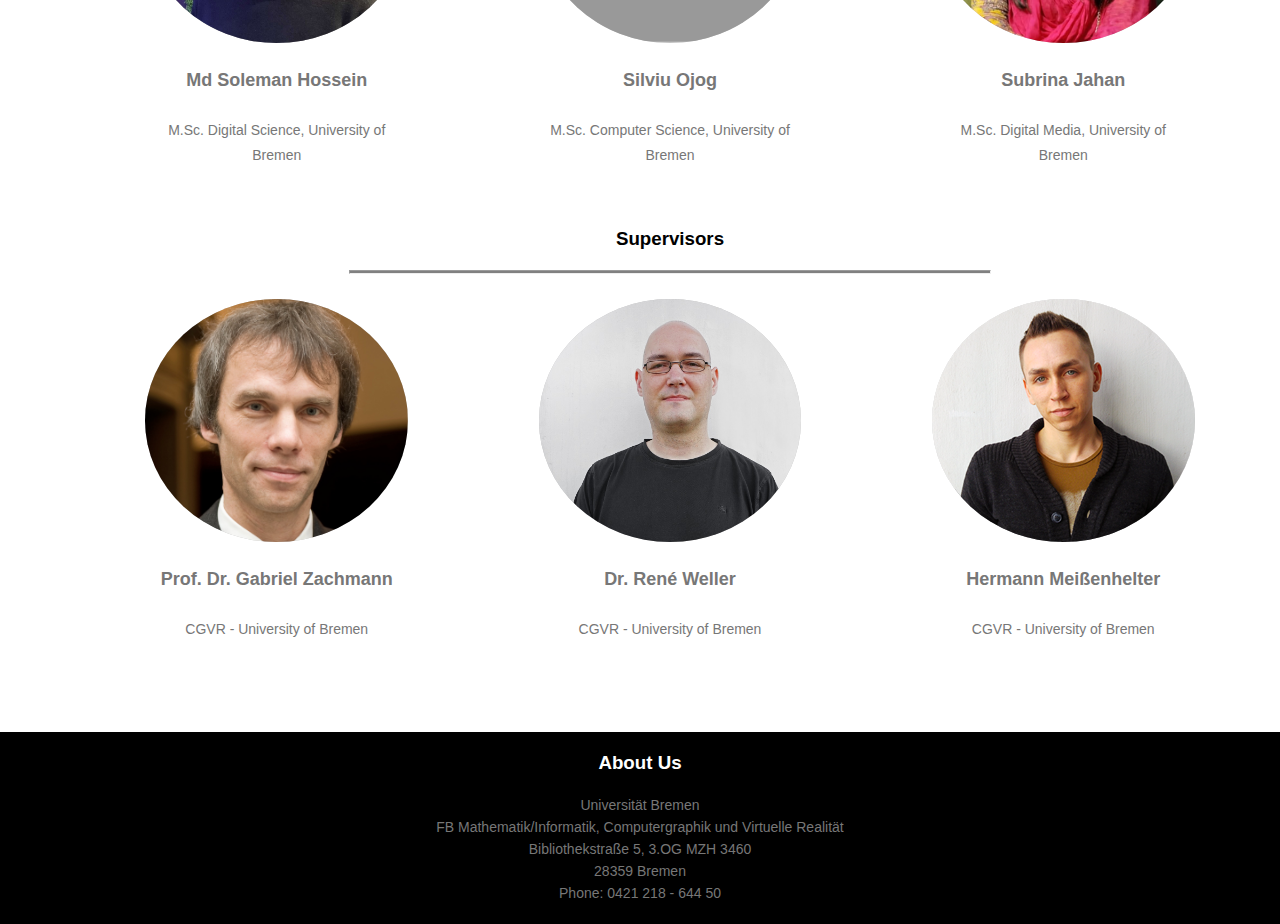
==== commit f37708ed: "add demo video" ====
--- a/index.html
+++ b/index.html
@@ -72,7 +72,7 @@
     <h1 id="demo">Demo Video</h1>
     <div class="raw">
       <video width="80%" height="auto" controls>
-        <source src="video/CreaBots, intro_Mustafi.mp4" type="video/mp4" />
+        <source src="video/demo_video.mp4" type="video/mp4" />
         Your browser does not support the video tag.
       </video>
     </div>
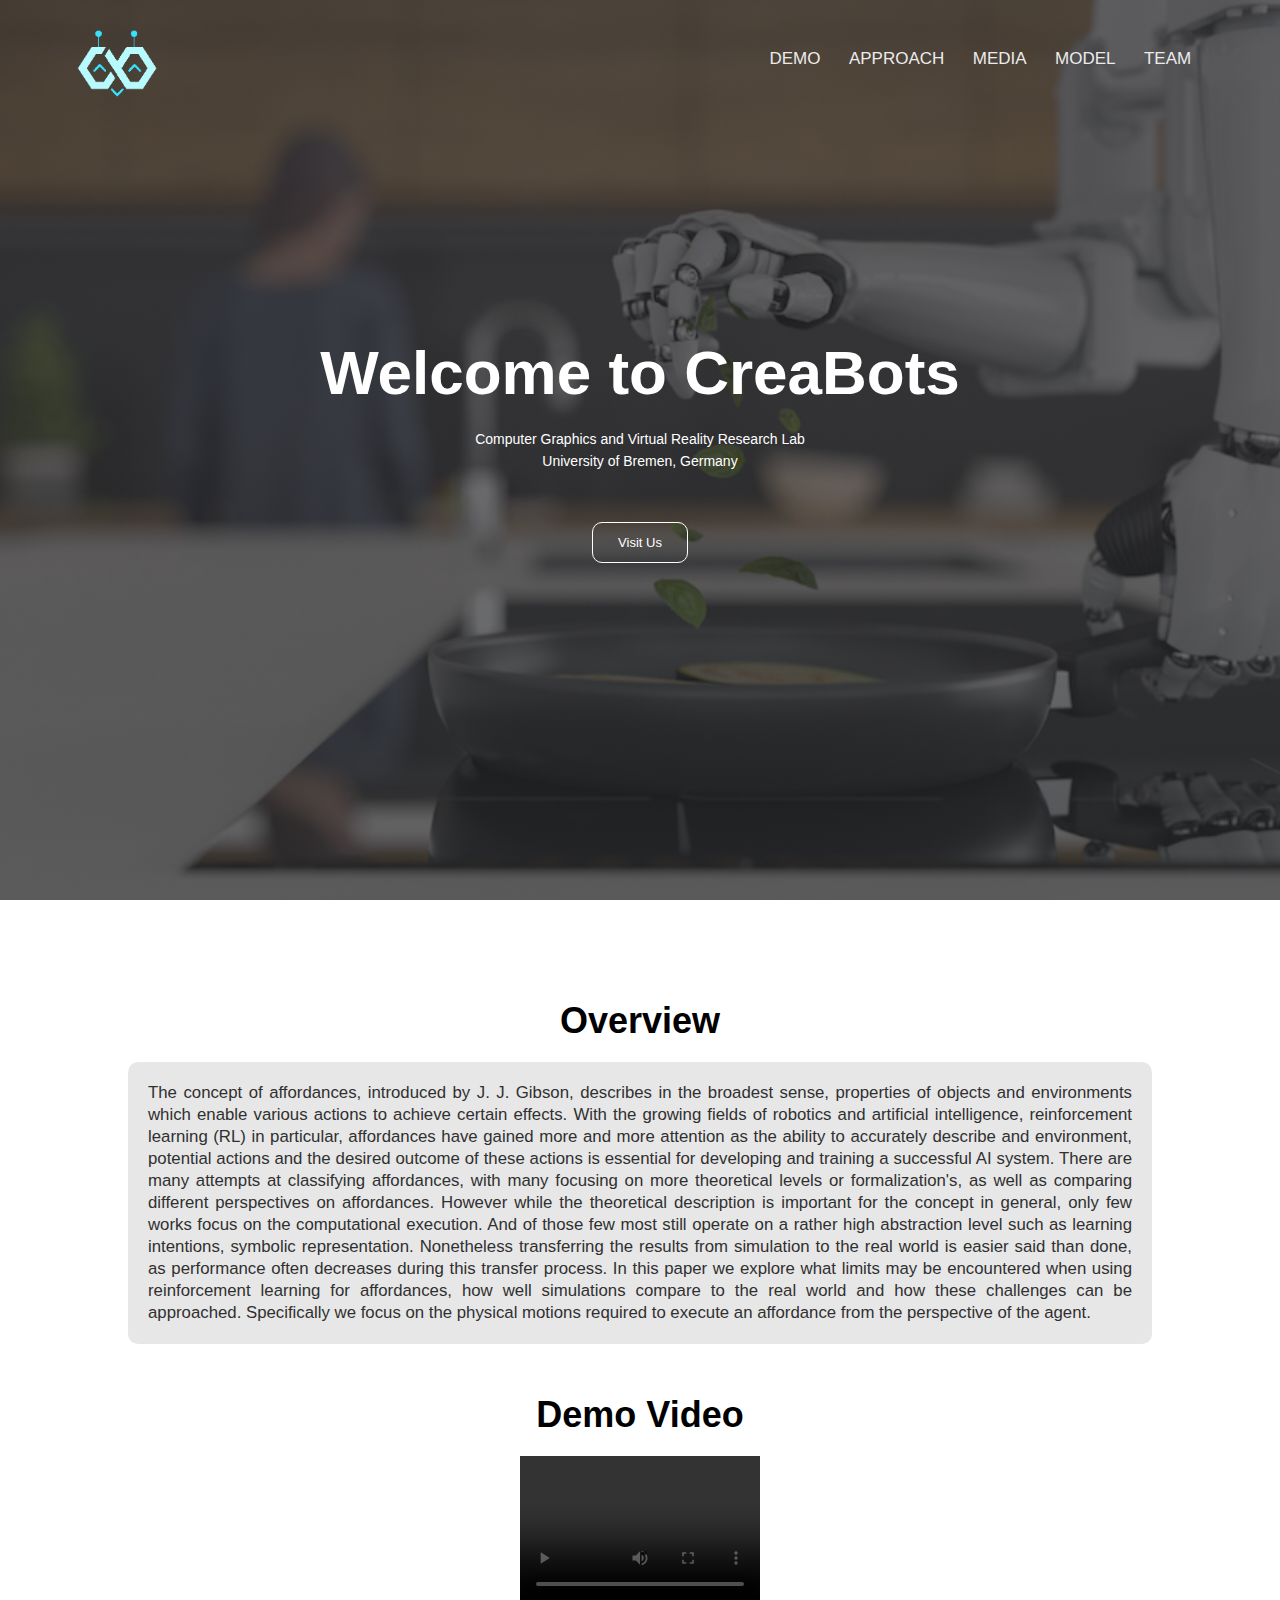
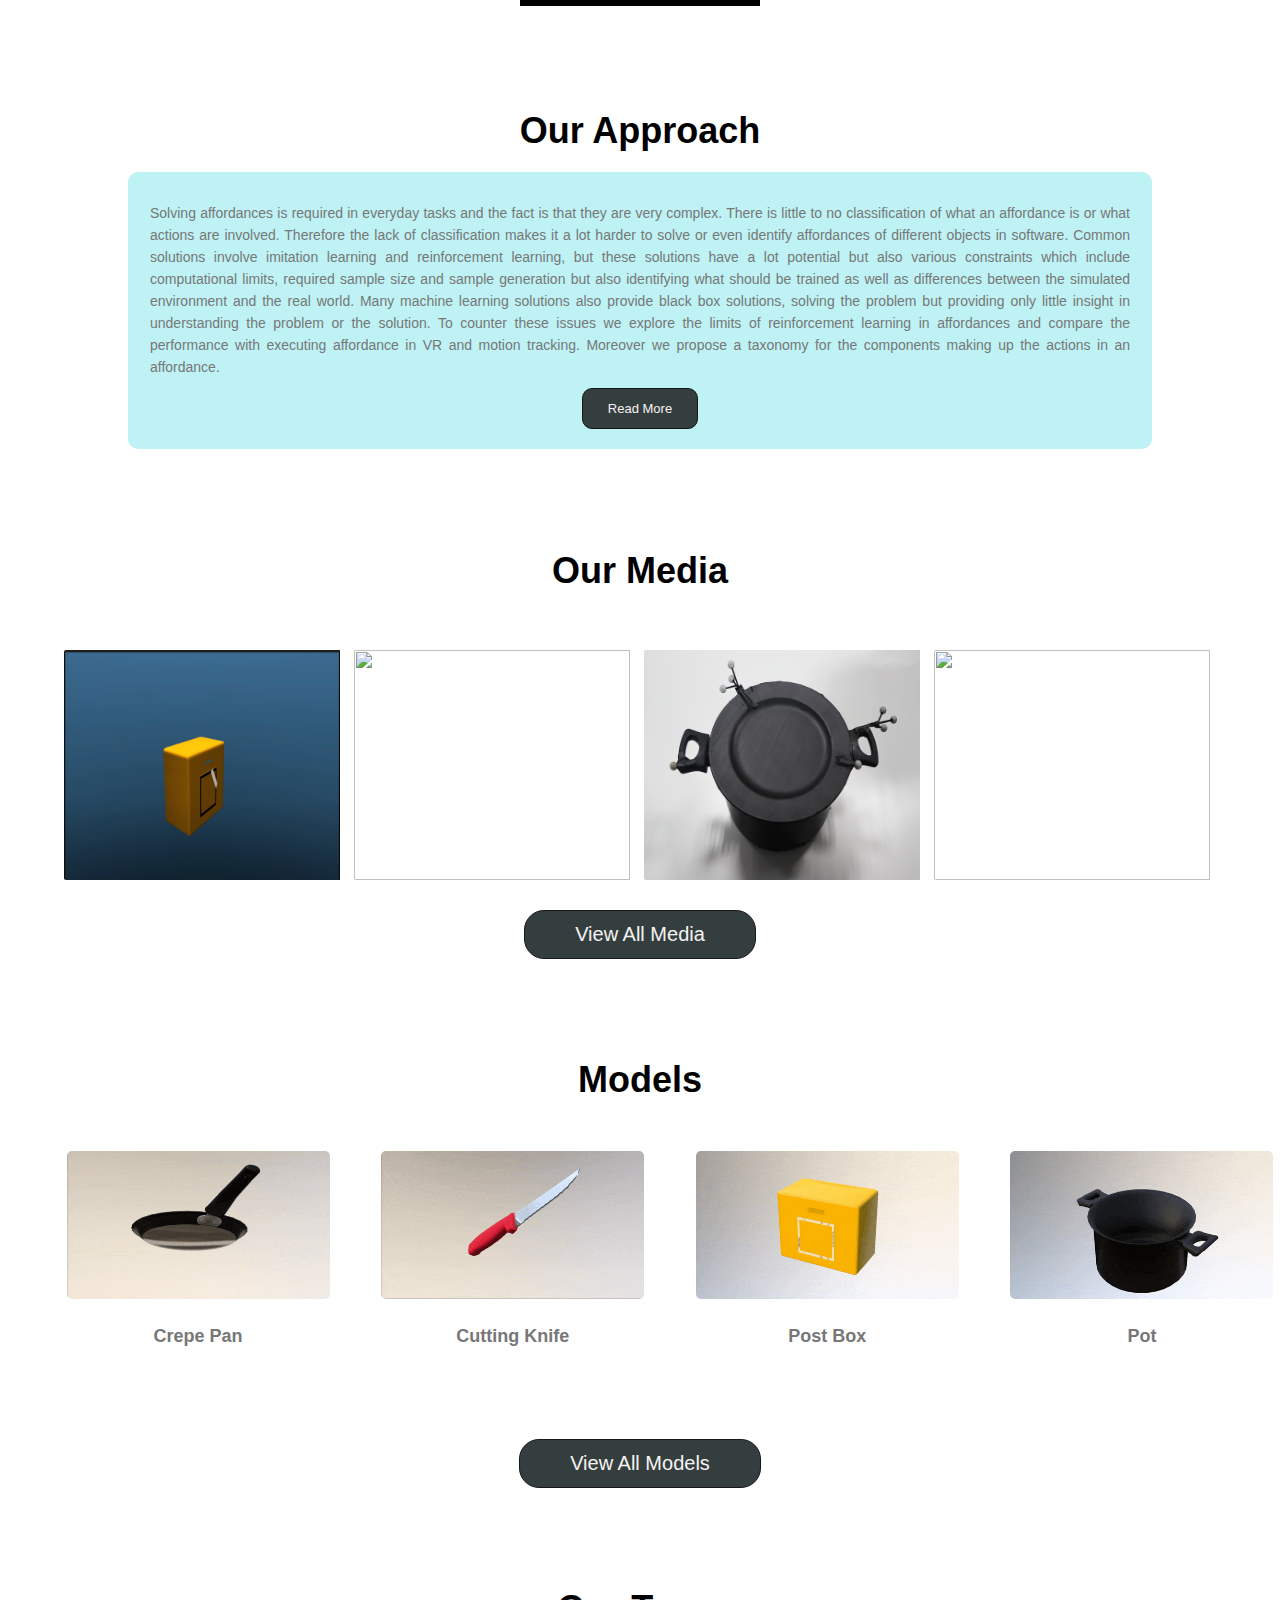
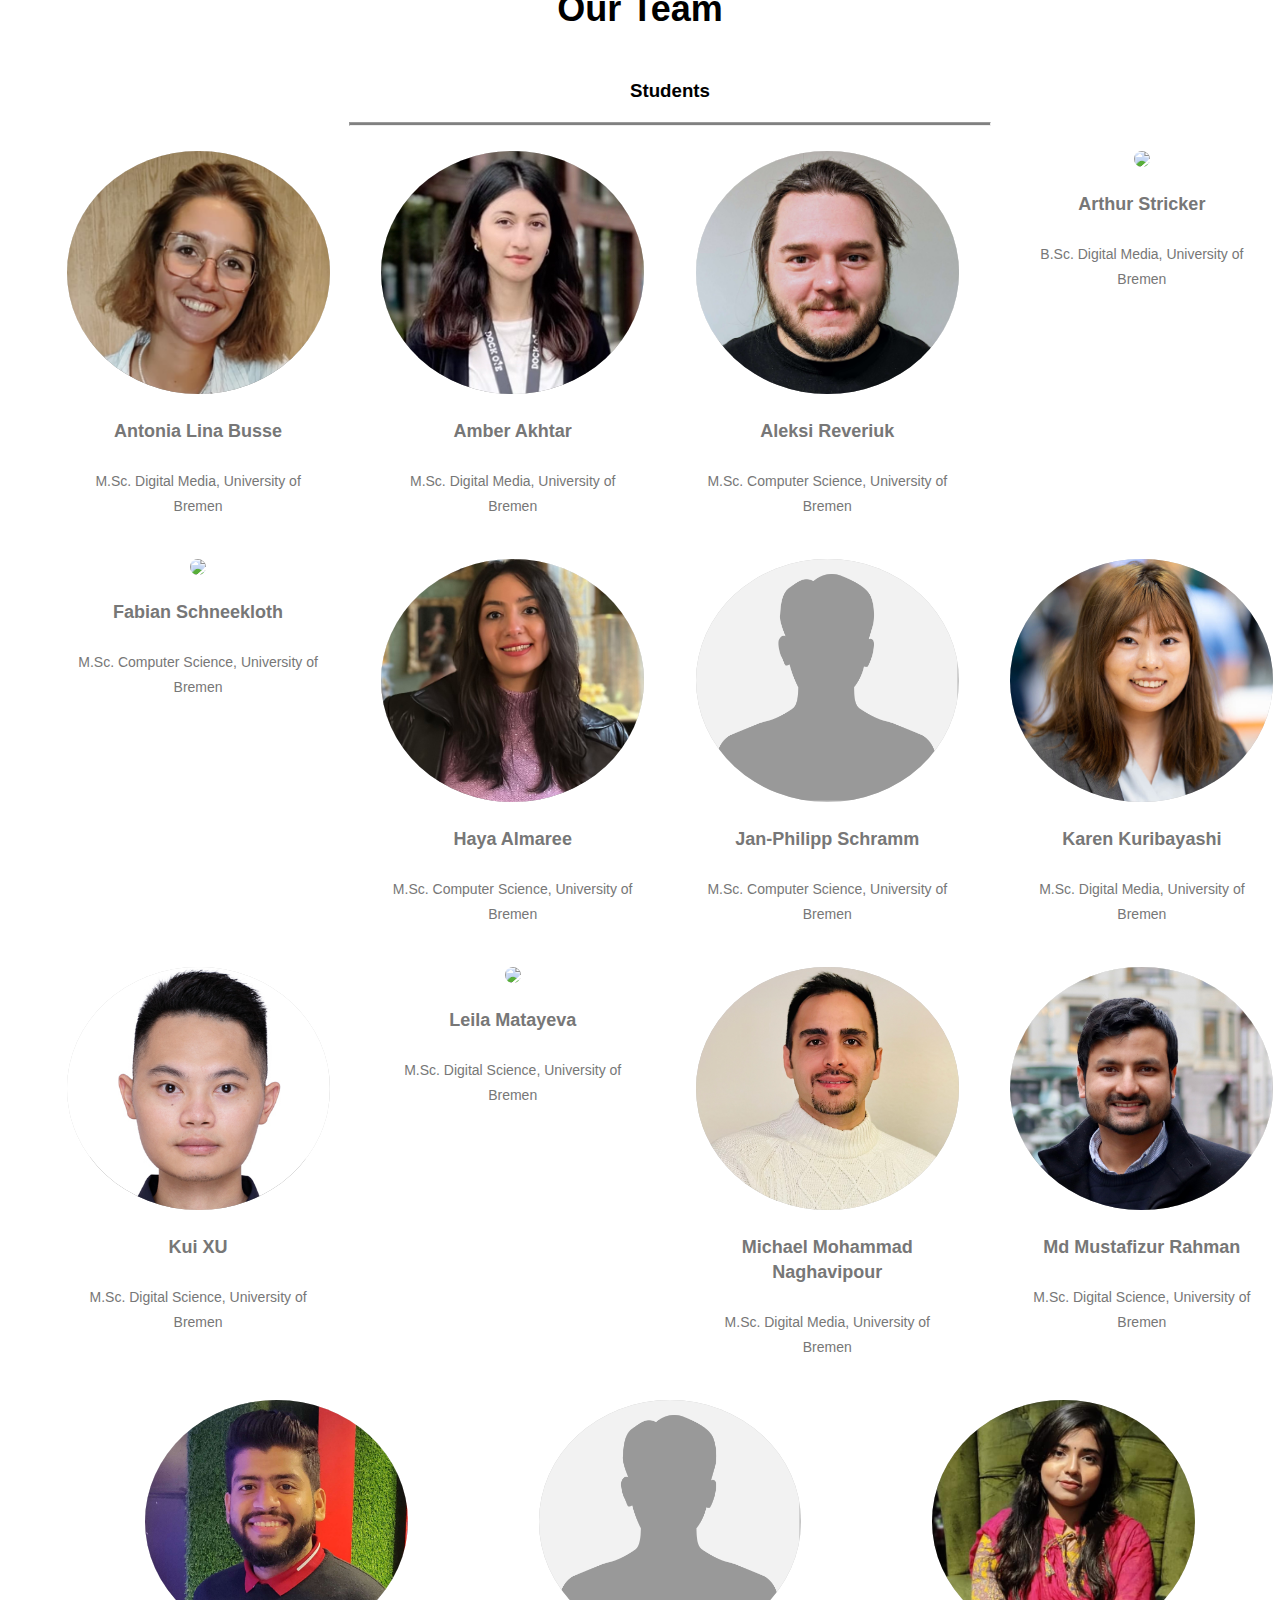
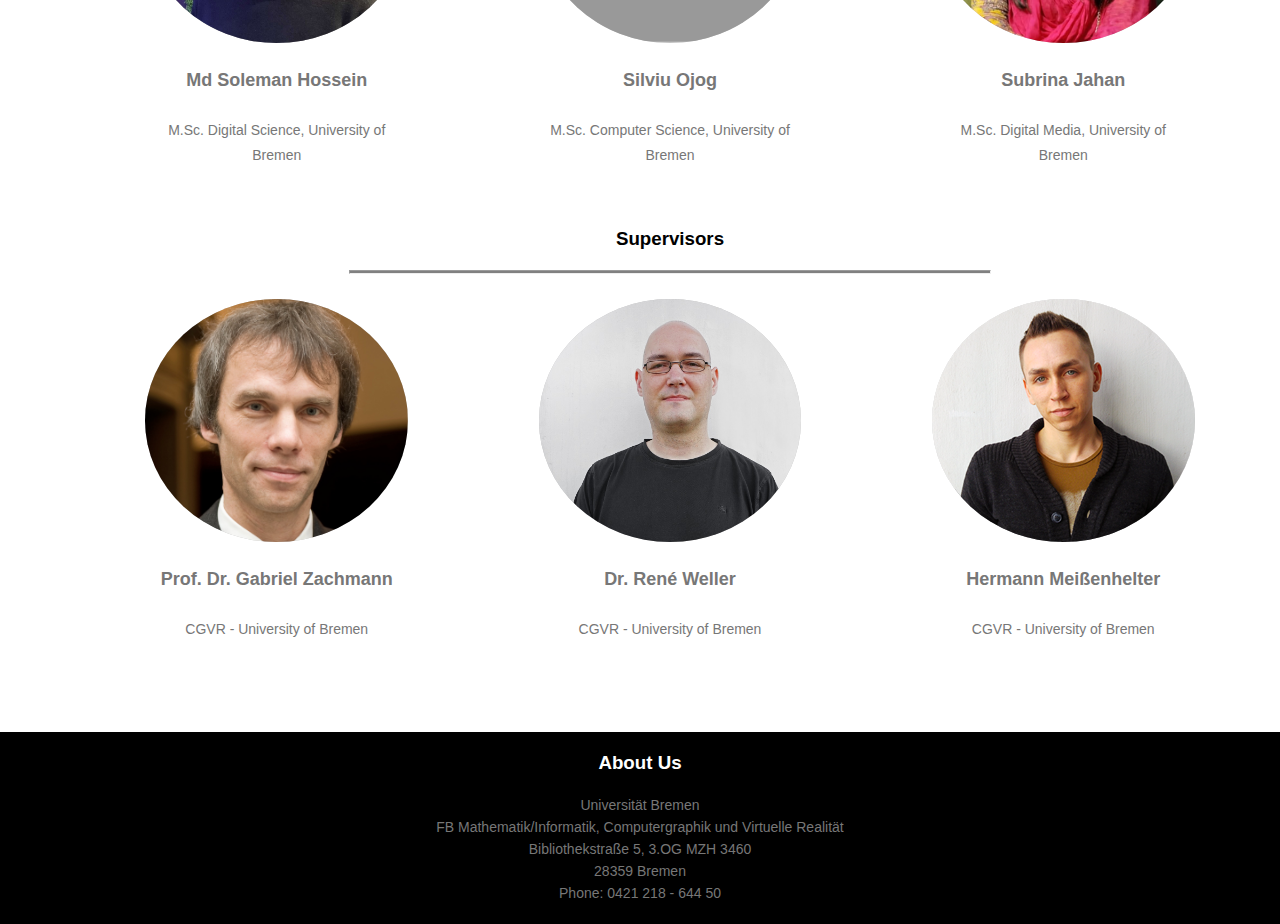
==== commit ae4fa1aa: "add antonia pro pic" ====
--- a/index.html
+++ b/index.html
@@ -226,7 +226,7 @@
         <div class="responsive-cell-block wk-desk-3 wk-mobile-12 wk-tab-4 wk-ipadp-4 team-card-container">
           <div class="team-card">
             <div class="team-img-wrapper">
-              <img class="team-img" src="images/team/female_avatar.svg" />
+              <img class="team-img" src="images/team/Antonia_Lina_Busse.svg" />
             </div>
             <div class="team-card-content">
               <p class="text-blk name">Antonia Lina Busse</p>
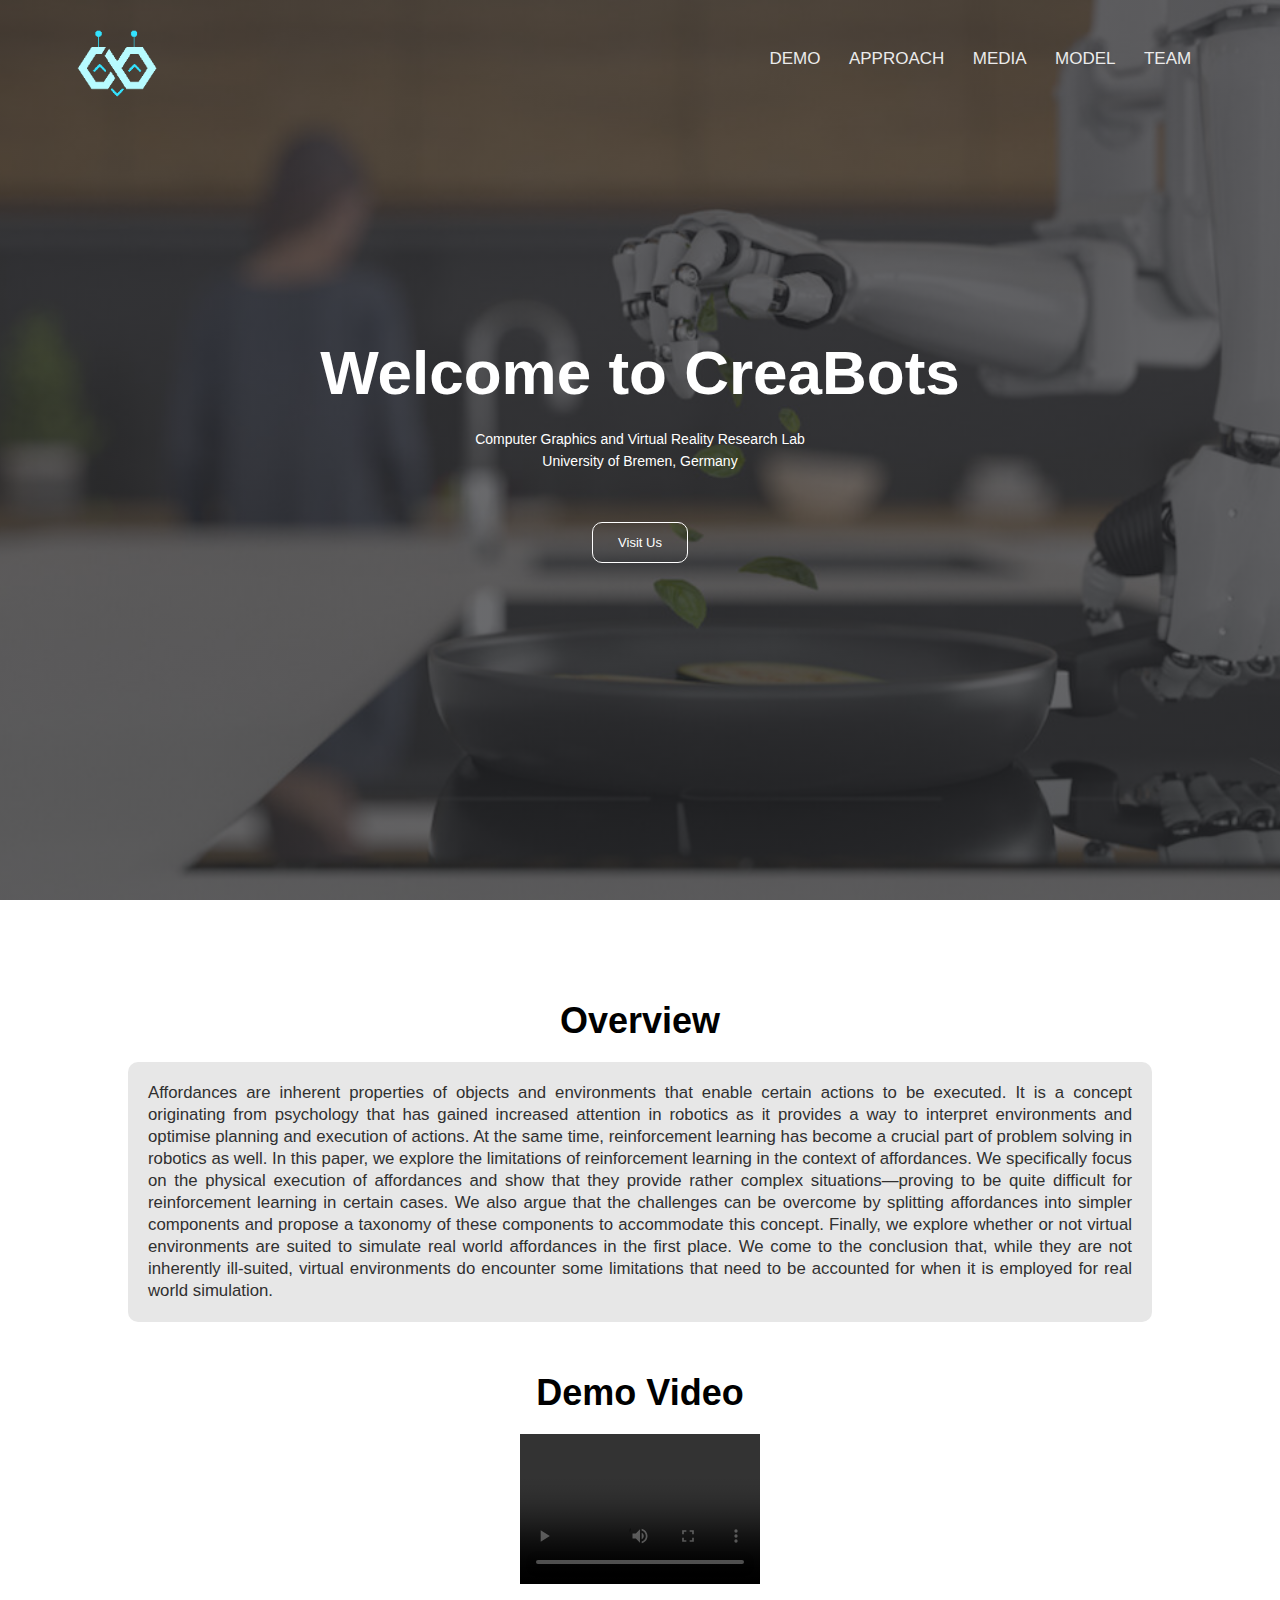
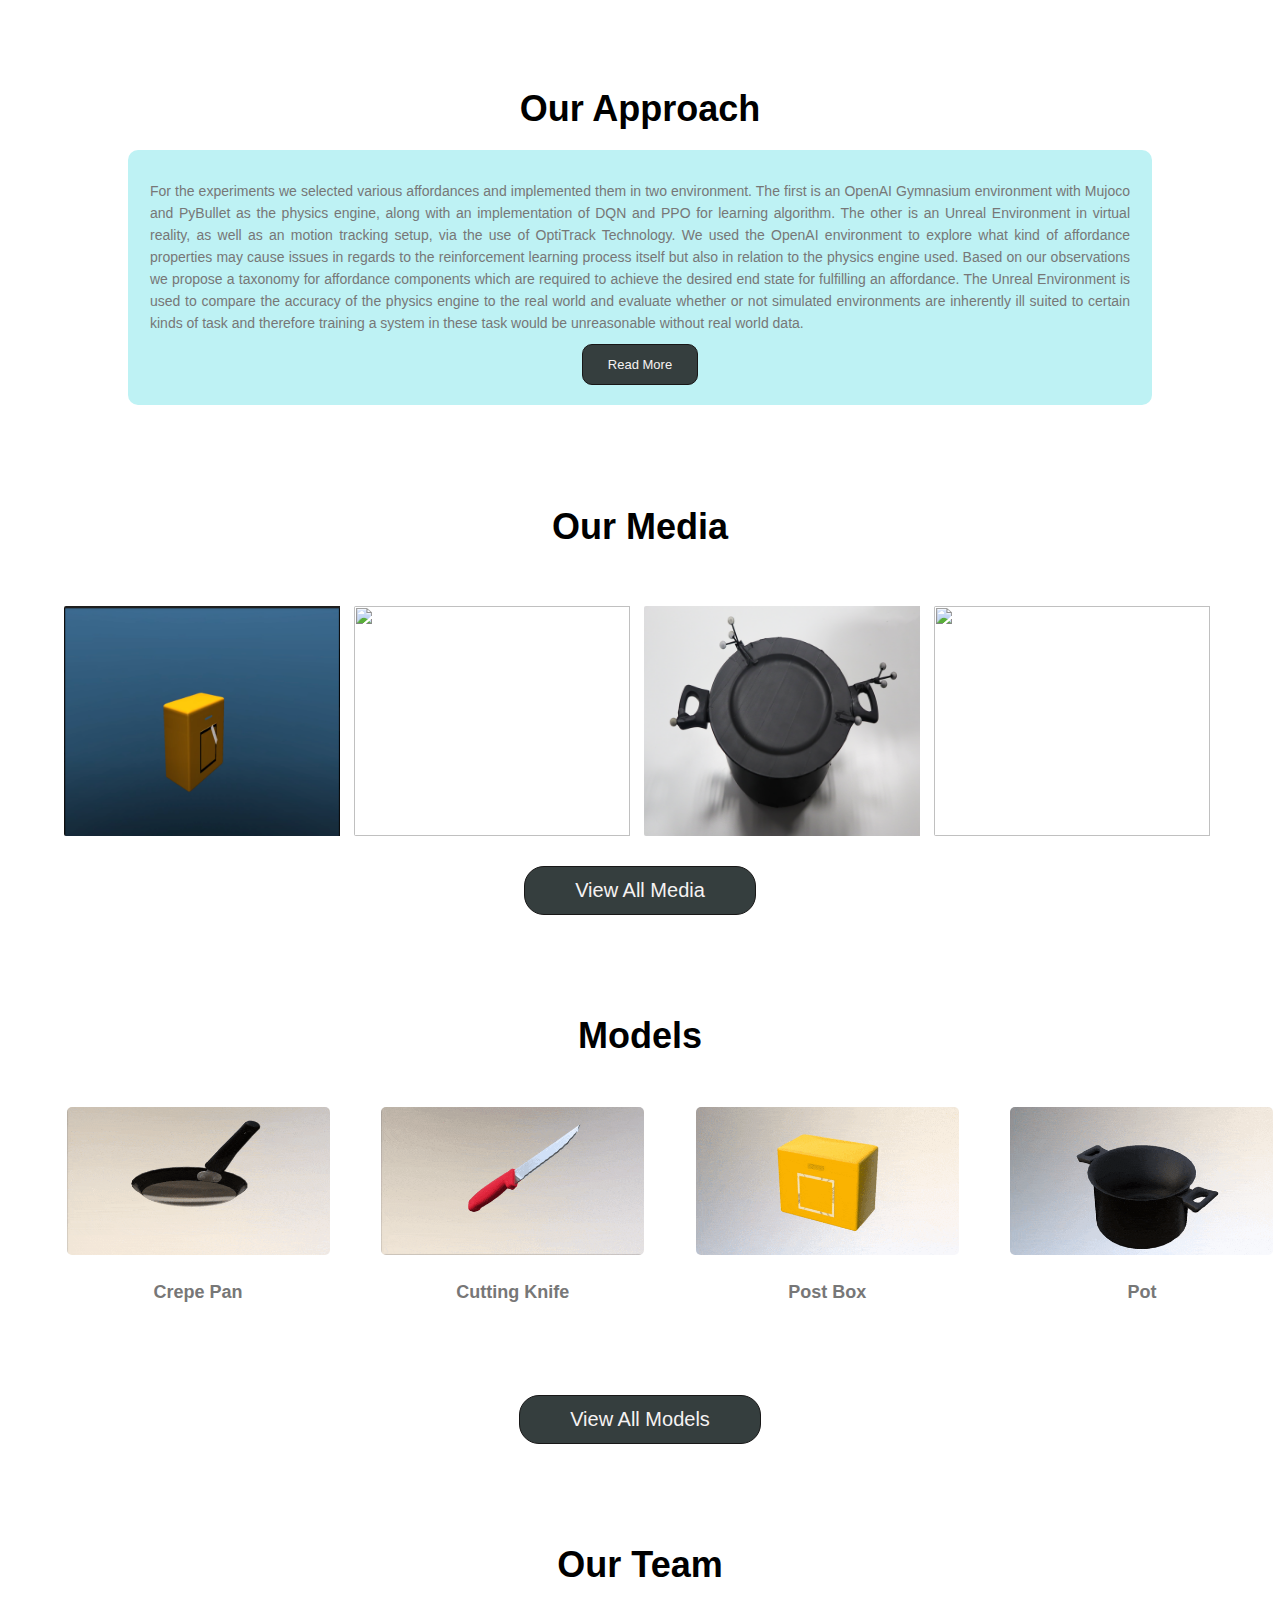
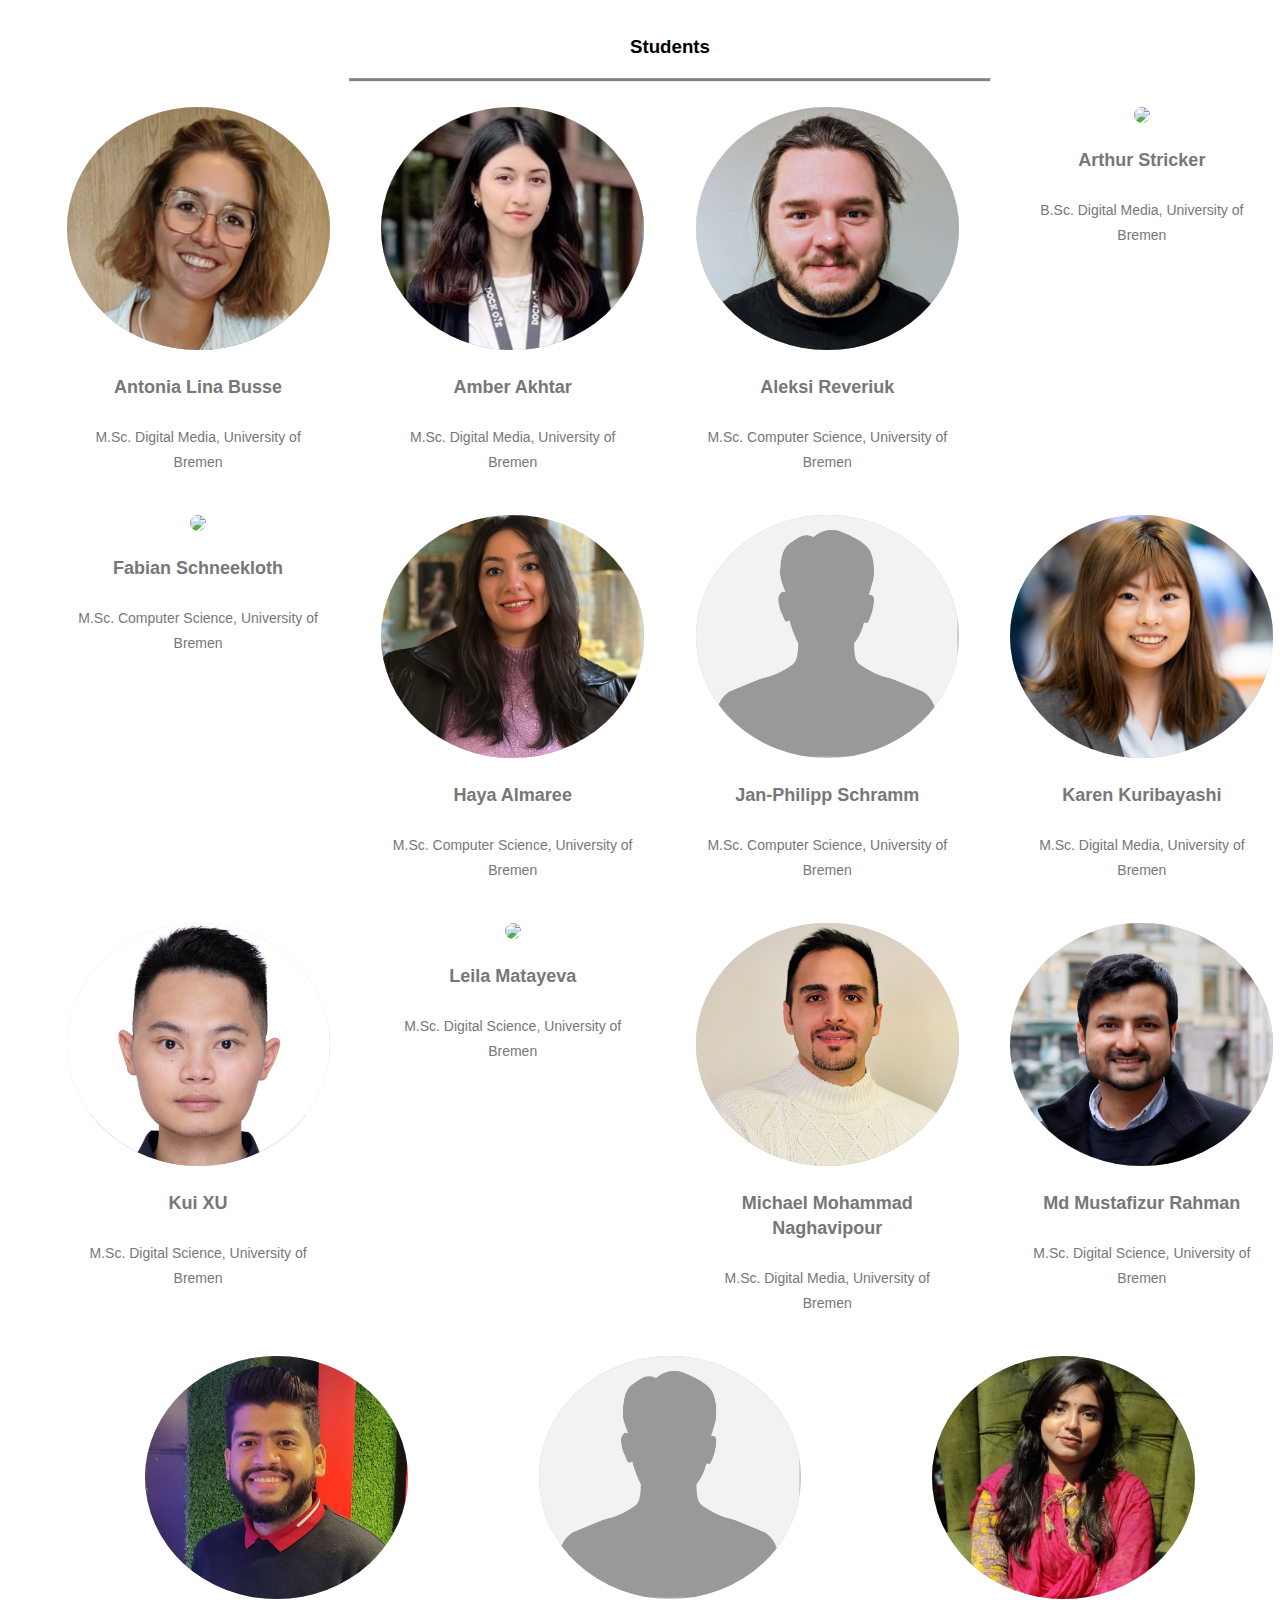
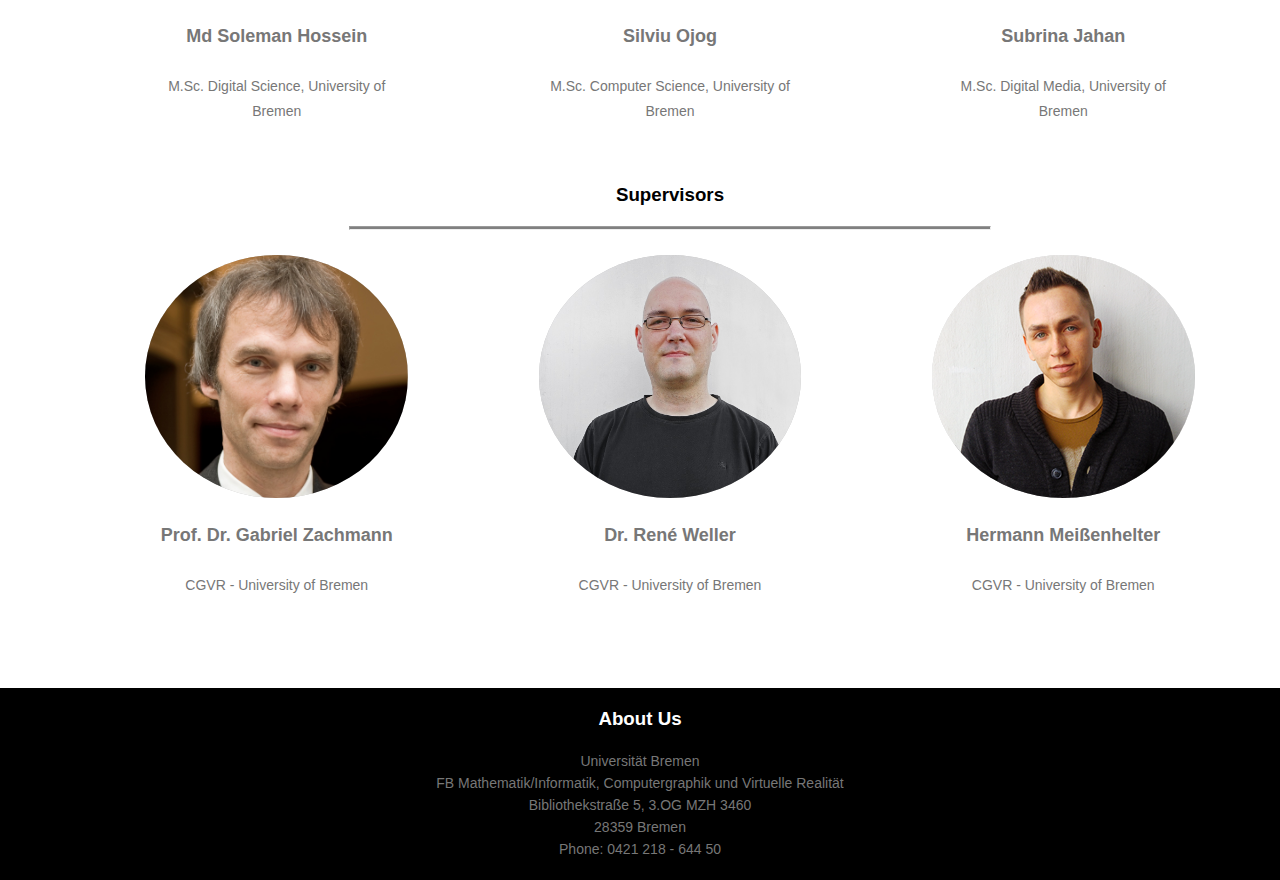
==== commit 312619e7: "update inbox page" ====
--- a/index.html
+++ b/index.html
@@ -49,21 +49,17 @@
   <section class="overview">
     <h1 id="overview">Overview</h1>
     <p>
-      The concept of affordances, introduced by J. J. Gibson, describes in the broadest sense, properties of objects and
-      environments which enable various actions to achieve certain effects.
-      With the growing fields of robotics and artificial intelligence, reinforcement learning (RL) in particular,
-      affordances have gained more and more attention as the ability to accurately describe and environment, potential
-      actions and the desired outcome of these actions is essential for developing and training a successful AI system.
-      There are many attempts at classifying affordances, with many focusing on more
-      theoretical levels or formalization's, as well as comparing different perspectives on affordances.
-      However while the theoretical description is important for the concept in general, only few works focus on the
-      computational execution. And of those few most still operate on a rather high abstraction level such as learning
-      intentions, symbolic representation.
-      Nonetheless transferring the results from simulation to the real world is easier said than done, as performance
-      often decreases during this transfer process. In this paper we explore what limits may be encountered when using
-      reinforcement learning for affordances, how well simulations compare to the real world and how these challenges
-      can be approached.
-      Specifically we focus on the physical motions required to execute an affordance from the perspective of the agent.
+      Affordances are inherent properties of objects and environments that enable certain actions to be executed. It is
+      a concept originating from psychology that has gained increased attention in robotics as it provides a way to
+      interpret environments and optimise planning and execution of actions. At the same time, reinforcement learning
+      has become a crucial part of problem solving in robotics as well. In this paper, we explore the limitations of
+      reinforcement learning in the context of affordances. We specifically focus on the physical execution of
+      affordances and show that they provide rather complex situations—proving to be quite difficult for reinforcement
+      learning in certain cases. We also argue that the challenges can be overcome by splitting affordances into simpler
+      components and propose a taxonomy of these components to accommodate this concept. Finally, we explore whether or
+      not virtual environments are suited to simulate real world affordances in the first place. We come to the
+      conclusion that, while they are not inherently ill-suited, virtual environments do encounter some limitations that
+      need to be accounted for when it is employed for real world simulation.
     </p>
   </section>
 
@@ -83,20 +79,18 @@
     <h1 id="approach">Our Approach</h1>
     <div class="approach-col">
       <p>
-        Solving affordances is required in everyday tasks and the fact is that they are very complex.
-        There is little to no classification of what an affordance is or what actions are involved.
-        Therefore the lack of classification makes it a lot harder to solve or even identify affordances of different
-        objects in
-        software. Common solutions involve imitation learning and reinforcement learning, but these solutions have a lot
-        potential
-        but also various constraints which include computational limits, required sample size and sample generation but
-        also identifying
-        what should be trained as well as differences between the simulated environment and the real world.
-        Many machine learning solutions also provide black box solutions, solving the problem but providing only little
-        insight in understanding the problem or the solution.
-        To counter these issues we explore the limits of reinforcement learning in affordances and compare the
-        performance with executing affordance in VR and motion tracking. Moreover we propose a taxonomy for the
-        components making up the actions in an affordance.
+        For the experiments we selected various affordances and implemented them in two environment.
+        The first is an OpenAI Gymnasium environment with Mujoco and PyBullet as the physics engine, along with an
+        implementation of DQN and PPO for learning algorithm.
+        The other is an Unreal Environment in virtual reality, as well as an motion tracking setup, via the use of
+        OptiTrack Technology.
+        We used the OpenAI environment to explore what kind of affordance properties may cause issues in regards to the
+        reinforcement learning process itself but also in relation to the physics engine used.
+        Based on our observations we propose a taxonomy for affordance components which are required to achieve the
+        desired end state for fulfilling an affordance.
+        The Unreal Environment is used to compare the accuracy of the physics engine to the real world and evaluate
+        whether or not simulated environments are inherently ill suited to certain kinds of task and therefore training
+        a system in these task would be unreasonable without real world data.
       </p>
       <a href="approach.html" class="app-btn"> Read More</a>
     </div>
--- a/style.css
+++ b/style.css
@@ -230,6 +230,14 @@
 
 .approach-col>p {
   text-align: justify;
+}
+
+.content>ul {
+  color: #777;
+  font-size: 14px;
+  font-weight: 300;
+  line-height: 22px;
+  padding: 10px;
 }
 
 .approach-col:hover {
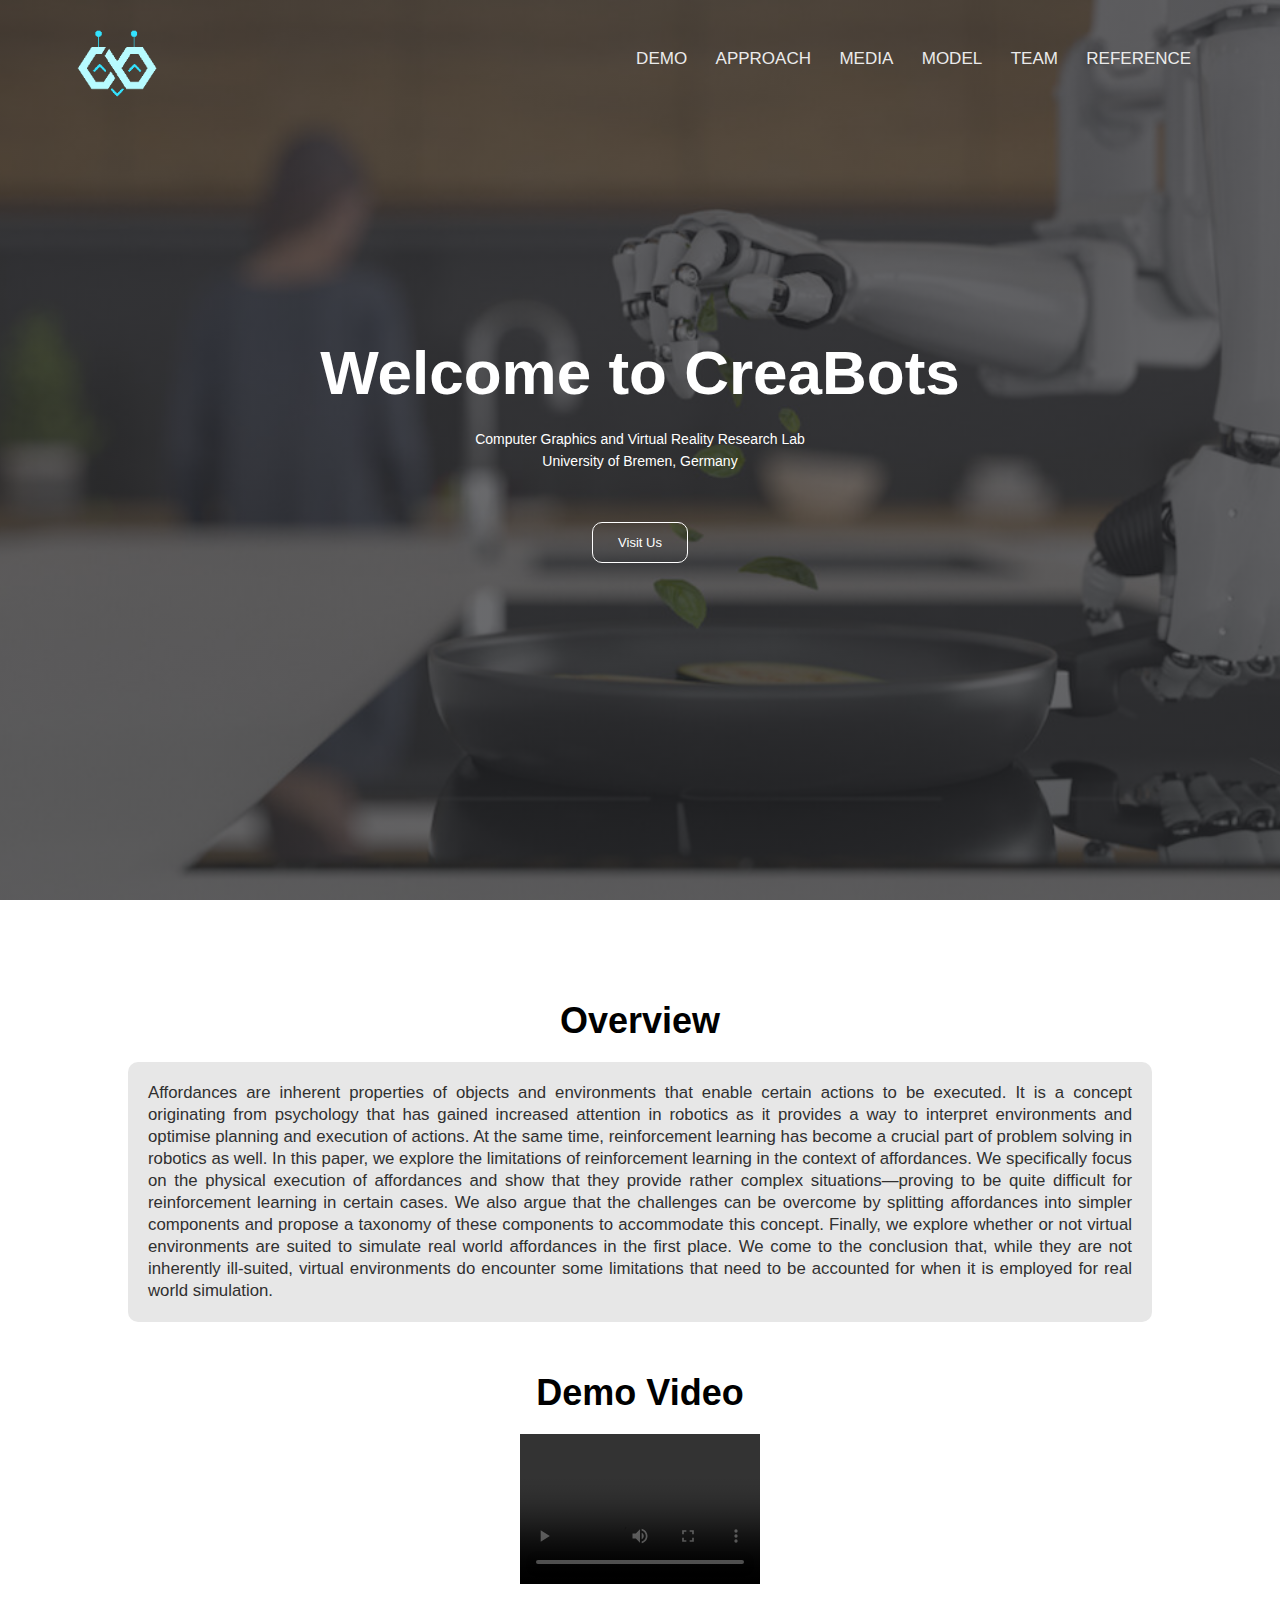
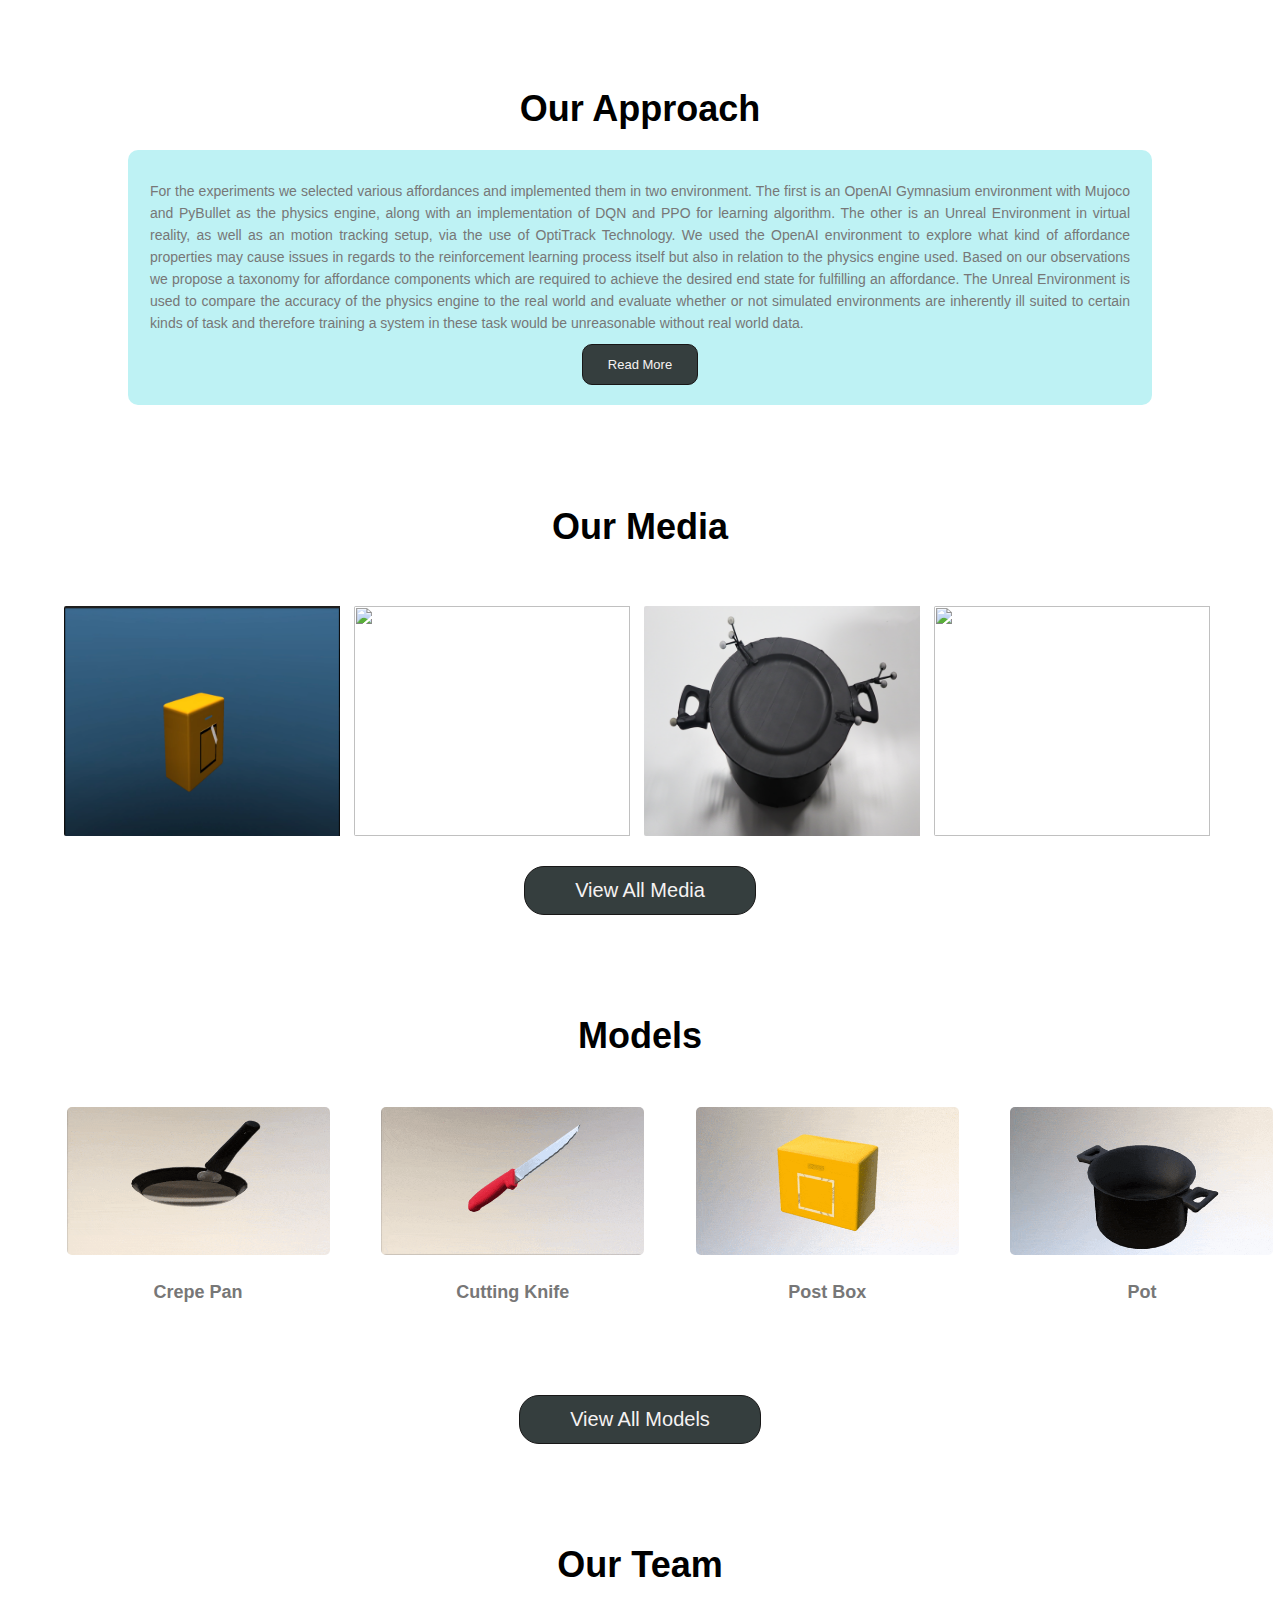
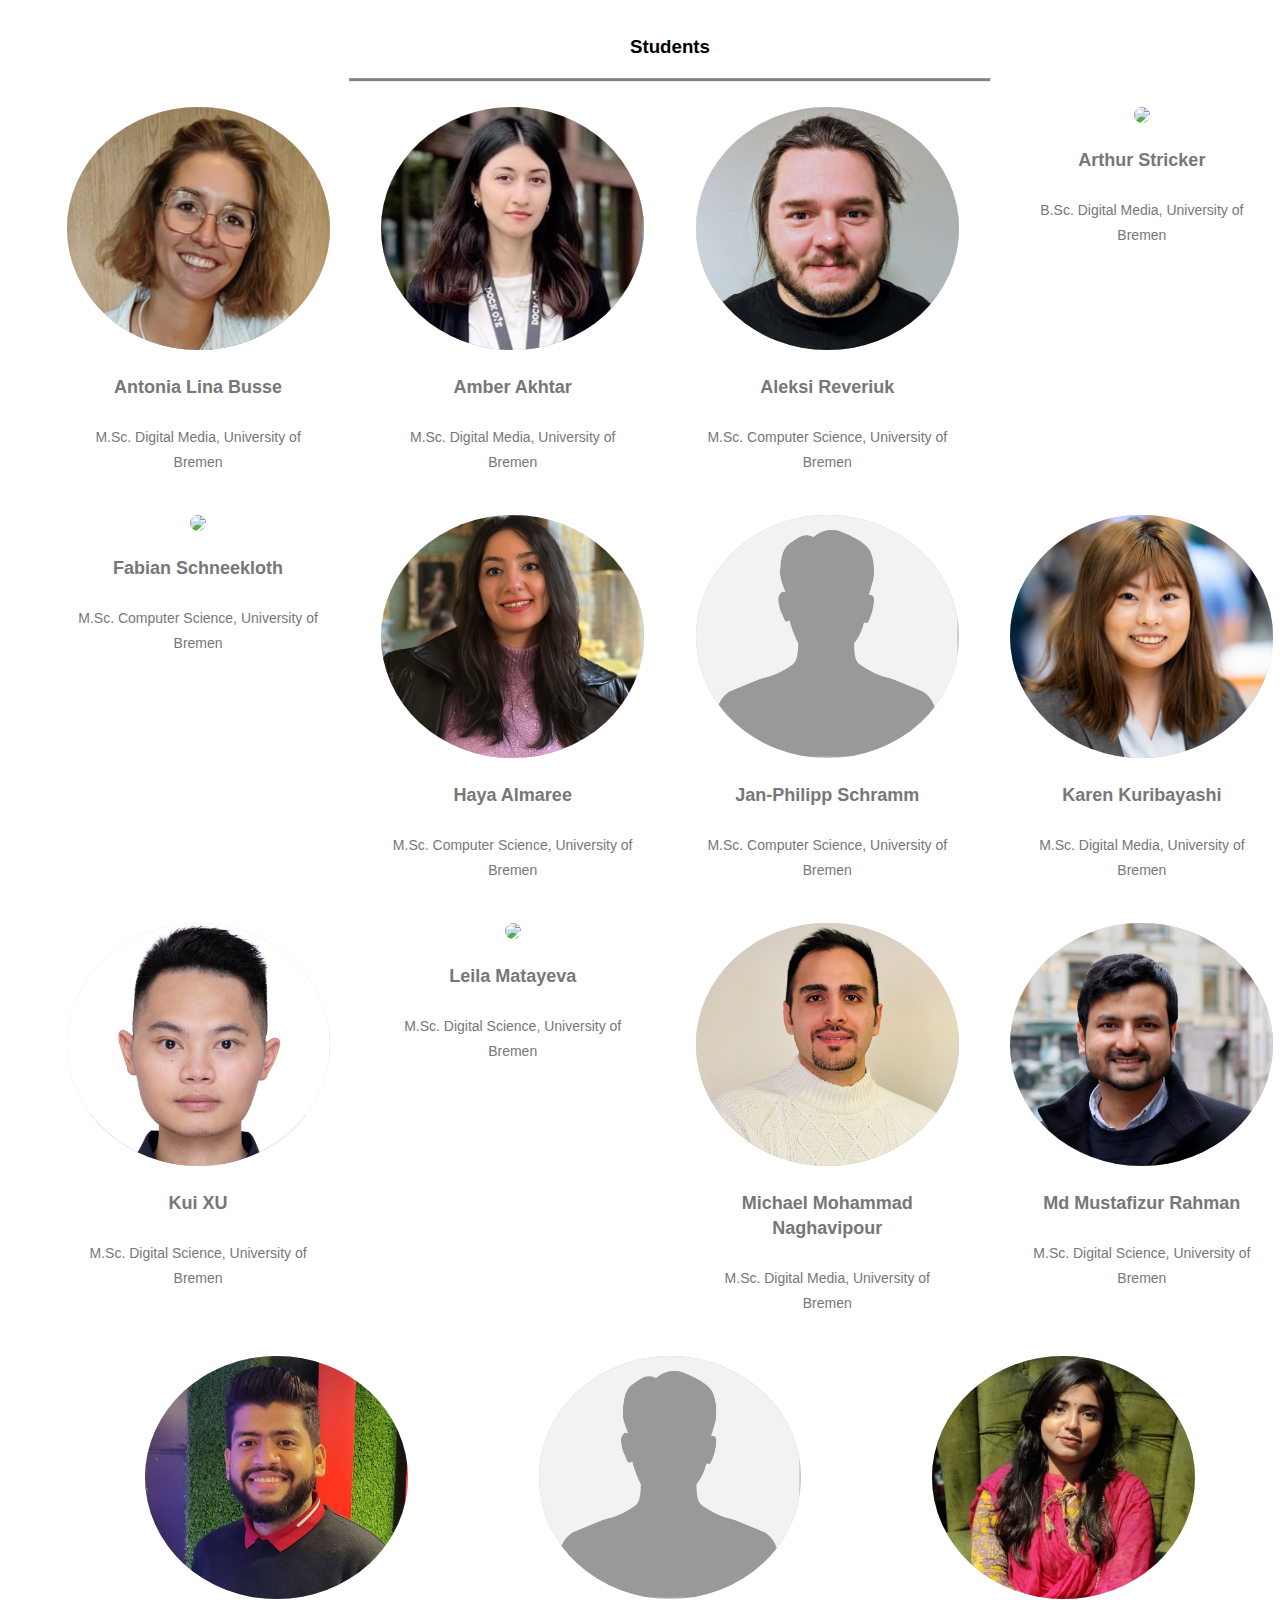
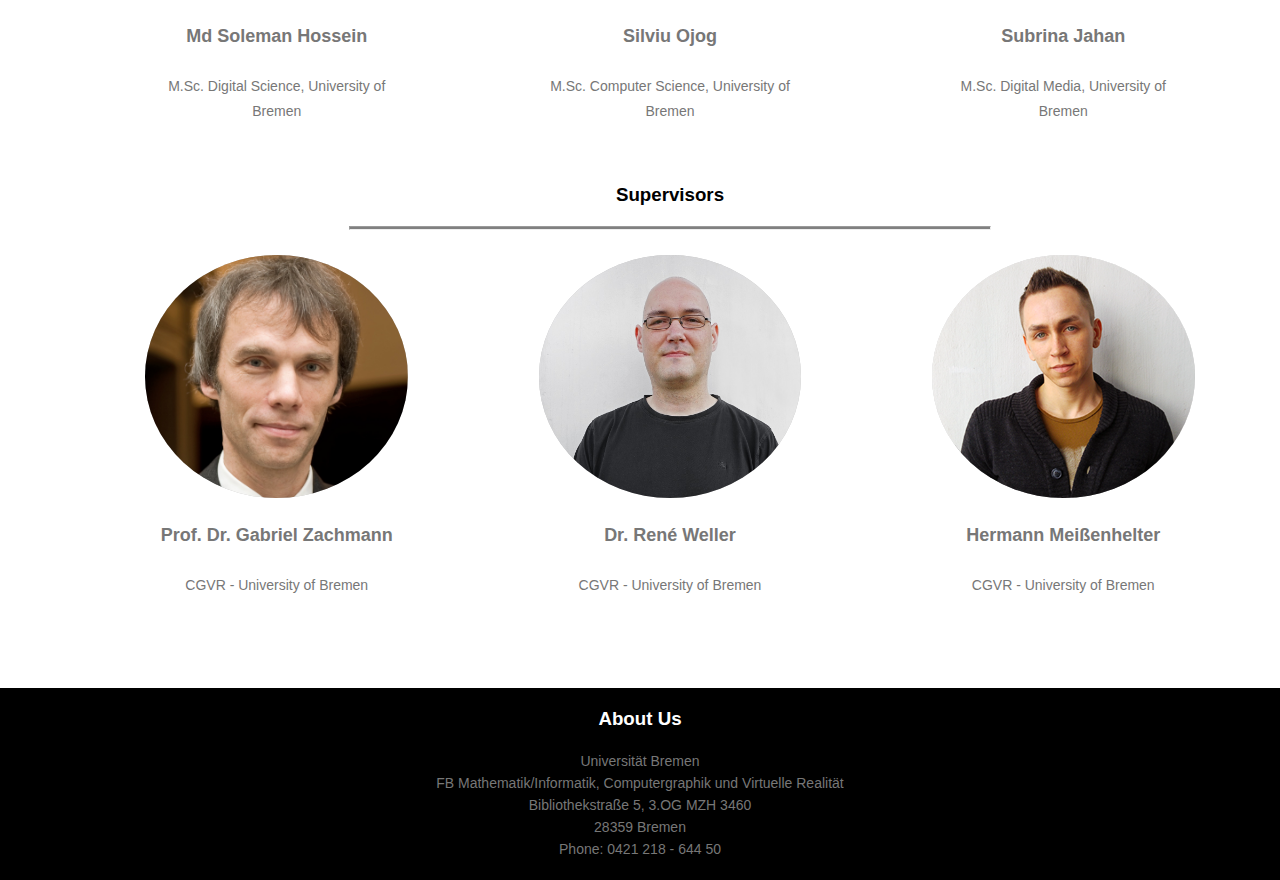
==== commit a2122fd9: "add reference page" ====
--- a/index.html
+++ b/index.html
@@ -5,7 +5,7 @@
   <meta charset="UTF-8" />
   <meta http-equiv="X-UA-Compatible" content="IE=edge" />
   <meta name="viewport" content="width=device-width, initial-scale=1.0" />
-  <title>Project</title>
+  <title>CreaBots | Home</title>
   <meta content="width=device-width, initial-scale=1, maximum-scale=1, user-scalable=no" name="viewport" />
   <link rel="stylesheet" href="style.css" />
   <link rel="preconnect" href="https://fonts.gstatic.com" crossorigin />
@@ -30,6 +30,7 @@
           <li><a href="#media">MEDIA</a></li>
           <li><a href="#model">MODEL</a></li>
           <li><a href="#team">TEAM</a></li>
+          <li><a href="reference.html">REFERENCE</a></li>
         </ul>
       </div>
 
--- a/style.css
+++ b/style.css
@@ -218,7 +218,6 @@
 }
 
 .approach-col {
-  flex-basis: 80%;
   background: #bef2f4;
   border-radius: 10px;
   margin-bottom: 5%;
@@ -729,6 +728,624 @@
   text-align: center;
   font-weight: bold;
   margin: 20px;
+}
+
+
+/*--------Reference----*/
+
+.container .nav {
+  background-color: #fafafa;
+  display: flex;
+  align-items: center;
+  justify-content: center;
+  padding: 1rem;
+  margin: 0 -3rem 2rem;
+  box-shadow: 2px 2px 4px rgba(0, 0, 0, 0.1);
+  position: relative;
+}
+
+.container .nav:before,
+.container .nav:after {
+  content: '';
+  height: 0;
+  width: 0;
+  position: absolute;
+  top: 0;
+  border: 0.75rem solid transparent;
+  border-bottom: 0.75rem solid #f2f0f0;
+  transform-origin: center;
+  box-shadow: 2px 2px 4px rgba(0, 0, 0, 0.1);
+  z-index: -1;
+}
+
+.container .nav:before {
+  left: 0;
+  transform: translateY(-0.45rem) rotate(135deg) translateX(-0.4rem);
+}
+
+.container .nav:after {
+  right: 0;
+  transform: translateY(-0.45rem) rotate(-135deg) translateX(0.4rem);
+}
+
+.container .nav a {
+  display: inline-block;
+  margin: 0 3rem;
+  font-size: 2rem;
+  color: #2980b9;
+  opacity: 0.7;
+  transition: 0.25s;
+}
+
+.container .nav a:hover {
+  opacity: 1;
+}
+
+.container .list .num {
+  padding: 0.5rem 2rem;
+  display: flex;
+  align-items: center;
+  justify-content: flex-start;
+  transition: 0.25s;
+}
+
+.container .list .num:nth-child(0):before {
+  content: '0';
+  font-size: 4rem;
+  font-weight: bold;
+  color: #000;
+  width: 2rem;
+  opacity: 0.05;
+  transition: 0.25s;
+}
+
+.container .list .num:nth-child(1):before {
+  content: '1';
+  font-size: 4rem;
+  font-weight: bold;
+  color: #000;
+  width: 2rem;
+  opacity: 0.05;
+  transition: 0.25s;
+}
+
+.container .list .num:nth-child(2):before {
+  content: '2';
+  font-size: 4rem;
+  font-weight: bold;
+  color: #000;
+  width: 2rem;
+  opacity: 0.05;
+  transition: 0.25s;
+}
+
+.container .list .num:nth-child(3):before {
+  content: '3';
+  font-size: 4rem;
+  font-weight: bold;
+  color: #000;
+  width: 2rem;
+  opacity: 0.05;
+  transition: 0.25s;
+}
+
+.container .list .num:nth-child(4):before {
+  content: '4';
+  font-size: 4rem;
+  font-weight: bold;
+  color: #000;
+  width: 2rem;
+  opacity: 0.05;
+  transition: 0.25s;
+}
+
+.container .list .num:nth-child(5):before {
+  content: '5';
+  font-size: 4rem;
+  font-weight: bold;
+  color: #000;
+  width: 2rem;
+  opacity: 0.05;
+  transition: 0.25s;
+}
+
+.container .list .num:nth-child(6):before {
+  content: '6';
+  font-size: 4rem;
+  font-weight: bold;
+  color: #000;
+  width: 2rem;
+  opacity: 0.05;
+  transition: 0.25s;
+}
+
+.container .list .num:nth-child(7):before {
+  content: '7';
+  font-size: 4rem;
+  font-weight: bold;
+  color: #000;
+  width: 2rem;
+  opacity: 0.05;
+  transition: 0.25s;
+}
+
+.container .list .num:nth-child(8):before {
+  content: '8';
+  font-size: 4rem;
+  font-weight: bold;
+  color: #000;
+  width: 2rem;
+  opacity: 0.05;
+  transition: 0.25s;
+}
+
+.container .list .num:nth-child(9):before {
+  content: '9';
+  font-size: 4rem;
+  font-weight: bold;
+  color: #000;
+  width: 2rem;
+  opacity: 0.05;
+  transition: 0.25s;
+}
+
+.container .list .num:nth-child(10):before {
+  content: '10';
+  font-size: 4rem;
+  font-weight: bold;
+  color: #000;
+  width: 2rem;
+  opacity: 0.05;
+  transition: 0.25s;
+}
+
+.container .list .num:nth-child(11):before {
+  content: '11';
+  font-size: 4rem;
+  font-weight: bold;
+  color: #000;
+  width: 2rem;
+  opacity: 0.05;
+  transition: 0.25s;
+}
+
+.container .list .num:nth-child(12):before {
+  content: '12';
+  font-size: 4rem;
+  font-weight: bold;
+  color: #000;
+  width: 2rem;
+  opacity: 0.05;
+  transition: 0.25s;
+}
+
+.container .list .num:nth-child(13):before {
+  content: '13';
+  font-size: 4rem;
+  font-weight: bold;
+  color: #000;
+  width: 2rem;
+  opacity: 0.05;
+  transition: 0.25s;
+}
+
+.container .list .num:nth-child(14):before {
+  content: '14';
+  font-size: 4rem;
+  font-weight: bold;
+  color: #000;
+  width: 2rem;
+  opacity: 0.05;
+  transition: 0.25s;
+}
+
+.container .list .num:nth-child(15):before {
+  content: '15';
+  font-size: 4rem;
+  font-weight: bold;
+  color: #000;
+  width: 2rem;
+  opacity: 0.05;
+  transition: 0.25s;
+}
+
+.container .list .num:nth-child(16):before {
+  content: '16';
+  font-size: 4rem;
+  font-weight: bold;
+  color: #000;
+  width: 2rem;
+  opacity: 0.05;
+  transition: 0.25s;
+}
+
+.container .list .num:nth-child(17):before {
+  content: '17';
+  font-size: 4rem;
+  font-weight: bold;
+  color: #000;
+  width: 2rem;
+  opacity: 0.05;
+  transition: 0.25s;
+}
+
+.container .list .num:nth-child(18):before {
+  content: '18';
+  font-size: 4rem;
+  font-weight: bold;
+  color: #000;
+  width: 2rem;
+  opacity: 0.05;
+  transition: 0.25s;
+}
+
+.container .list .num:nth-child(19):before {
+  content: '19';
+  font-size: 4rem;
+  font-weight: bold;
+  color: #000;
+  width: 2rem;
+  opacity: 0.05;
+  transition: 0.25s;
+}
+
+.container .list .num:nth-child(20):before {
+  content: '20';
+  font-size: 4rem;
+  font-weight: bold;
+  color: #000;
+  width: 2rem;
+  opacity: 0.05;
+  transition: 0.25s;
+}
+
+.container .list .num:nth-child(21):before {
+  content: '21';
+  font-size: 4rem;
+  font-weight: bold;
+  color: #000;
+  width: 2rem;
+  opacity: 0.05;
+  transition: 0.25s;
+}
+
+.container .list .num:nth-child(22):before {
+  content: '22';
+  font-size: 4rem;
+  font-weight: bold;
+  color: #000;
+  width: 2rem;
+  opacity: 0.05;
+  transition: 0.25s;
+}
+
+.container .list .num:nth-child(23):before {
+  content: '23';
+  font-size: 4rem;
+  font-weight: bold;
+  color: #000;
+  width: 2rem;
+  opacity: 0.05;
+  transition: 0.25s;
+}
+
+.container .list .num:nth-child(24):before {
+  content: '24';
+  font-size: 4rem;
+  font-weight: bold;
+  color: #000;
+  width: 2rem;
+  opacity: 0.05;
+  transition: 0.25s;
+}
+
+.container .list .num:nth-child(25):before {
+  content: '25';
+  font-size: 4rem;
+  font-weight: bold;
+  color: #000;
+  width: 2rem;
+  opacity: 0.05;
+  transition: 0.25s;
+}
+
+.container .list .num:nth-child(26):before {
+  content: '26';
+  font-size: 4rem;
+  font-weight: bold;
+  color: #000;
+  width: 2rem;
+  opacity: 0.05;
+  transition: 0.25s;
+}
+
+.container .list .num:nth-child(27):before {
+  content: '27';
+  font-size: 4rem;
+  font-weight: bold;
+  color: #000;
+  width: 2rem;
+  opacity: 0.05;
+  transition: 0.25s;
+}
+
+.container .list .num:nth-child(28):before {
+  content: '28';
+  font-size: 4rem;
+  font-weight: bold;
+  color: #000;
+  width: 2rem;
+  opacity: 0.05;
+  transition: 0.25s;
+}
+
+.container .list .num:nth-child(29):before {
+  content: '29';
+  font-size: 4rem;
+  font-weight: bold;
+  color: #000;
+  width: 2rem;
+  opacity: 0.05;
+  transition: 0.25s;
+}
+
+.container .list .num:nth-child(30):before {
+  content: '30';
+  font-size: 4rem;
+  font-weight: bold;
+  color: #000;
+  width: 2rem;
+  opacity: 0.05;
+  transition: 0.25s;
+}
+
+.container .list .num:nth-child(31):before {
+  content: '31';
+  font-size: 4rem;
+  font-weight: bold;
+  color: #000;
+  width: 2rem;
+  opacity: 0.05;
+  transition: 0.25s;
+}
+
+.container .list .num:nth-child(32):before {
+  content: '32';
+  font-size: 4rem;
+  font-weight: bold;
+  color: #000;
+  width: 2rem;
+  opacity: 0.05;
+  transition: 0.25s;
+}
+
+.container .list .num:nth-child(33):before {
+  content: '33';
+  font-size: 4rem;
+  font-weight: bold;
+  color: #000;
+  width: 2rem;
+  opacity: 0.05;
+  transition: 0.25s;
+}
+
+.container .list .num:nth-child(34):before {
+  content: '34';
+  font-size: 4rem;
+  font-weight: bold;
+  color: #000;
+  width: 2rem;
+  opacity: 0.05;
+  transition: 0.25s;
+}
+
+.container .list .num:nth-child(35):before {
+  content: '35';
+  font-size: 4rem;
+  font-weight: bold;
+  color: #000;
+  width: 2rem;
+  opacity: 0.05;
+  transition: 0.25s;
+}
+
+.container .list .num:nth-child(36):before {
+  content: '36';
+  font-size: 4rem;
+  font-weight: bold;
+  color: #000;
+  width: 2rem;
+  opacity: 0.05;
+  transition: 0.25s;
+}
+
+.container .list .num:nth-child(37):before {
+  content: '37';
+  font-size: 4rem;
+  font-weight: bold;
+  color: #000;
+  width: 2rem;
+  opacity: 0.05;
+  transition: 0.25s;
+}
+
+.container .list .num:nth-child(38):before {
+  content: '38';
+  font-size: 4rem;
+  font-weight: bold;
+  color: #000;
+  width: 2rem;
+  opacity: 0.05;
+  transition: 0.25s;
+}
+
+.container .list .num:nth-child(39):before {
+  content: '39';
+  font-size: 4rem;
+  font-weight: bold;
+  color: #000;
+  width: 2rem;
+  opacity: 0.05;
+  transition: 0.25s;
+}
+
+.container .list .num:nth-child(40):before {
+  content: '40';
+  font-size: 4rem;
+  font-weight: bold;
+  color: #000;
+  width: 2rem;
+  opacity: 0.05;
+  transition: 0.25s;
+}
+
+.container .list .num:nth-child(41):before {
+  content: '41';
+  font-size: 4rem;
+  font-weight: bold;
+  color: #000;
+  width: 2rem;
+  opacity: 0.05;
+  transition: 0.25s;
+}
+
+.container .list .num:nth-child(42):before {
+  content: '42';
+  font-size: 4rem;
+  font-weight: bold;
+  color: #000;
+  width: 2rem;
+  opacity: 0.05;
+  transition: 0.25s;
+}
+
+.container .list .num:nth-child(43):before {
+  content: '43';
+  font-size: 4rem;
+  font-weight: bold;
+  color: #000;
+  width: 2rem;
+  opacity: 0.05;
+  transition: 0.25s;
+}
+
+.container .list .num:nth-child(44):before {
+  content: '44';
+  font-size: 4rem;
+  font-weight: bold;
+  color: #000;
+  width: 2rem;
+  opacity: 0.05;
+  transition: 0.25s;
+}
+
+.container .list .num:nth-child(45):before {
+  content: '45';
+  font-size: 4rem;
+  font-weight: bold;
+  color: #000;
+  width: 2rem;
+  opacity: 0.05;
+  transition: 0.25s;
+}
+
+.container .list .num:nth-child(46):before {
+  content: '46';
+  font-size: 4rem;
+  font-weight: bold;
+  color: #000;
+  width: 2rem;
+  opacity: 0.05;
+  transition: 0.25s;
+}
+
+.container .list .num:nth-child(47):before {
+  content: '47';
+  font-size: 4rem;
+  font-weight: bold;
+  color: #000;
+  width: 2rem;
+  opacity: 0.05;
+  transition: 0.25s;
+}
+
+.container .list .num:nth-child(48):before {
+  content: '48';
+  font-size: 4rem;
+  font-weight: bold;
+  color: #000;
+  width: 2rem;
+  opacity: 0.05;
+  transition: 0.25s;
+}
+
+.container .list .num:nth-child(49):before {
+  content: '49';
+  font-size: 4rem;
+  font-weight: bold;
+  color: #000;
+  width: 2rem;
+  opacity: 0.05;
+  transition: 0.25s;
+}
+
+.container .list .num:nth-child(50):before {
+  content: '50';
+  font-size: 4rem;
+  font-weight: bold;
+  color: #000;
+  width: 2rem;
+  opacity: 0.05;
+  transition: 0.25s;
+}
+
+.container .list .num:nth-child(51):before {
+  content: '51';
+  font-size: 4rem;
+  font-weight: bold;
+  color: #000;
+  width: 2rem;
+  opacity: 0.05;
+  transition: 0.25s;
+}
+
+.container .list .num:nth-child(52):before {
+  content: '52';
+  font-size: 4rem;
+  font-weight: bold;
+  color: #000;
+  width: 2rem;
+  opacity: 0.05;
+  transition: 0.25s;
+}
+
+.container .list .num h3 {
+  position: relative;
+  left: -1.5rem;
+  color: #3d3d3d;
+  font-size: 0.85rem;
+  transition: 0.25s;
+  text-align: left;
+}
+
+.container .list .num:hover {
+  background-color: #fafafa;
+  cursor: pointer;
+}
+
+.container .list .num:hover:before {
+  opacity: 0.2;
+}
+
+.container .list .num:hover h3 {
+  left: 2rem;
+}
+
+.message {
+  color: #fff;
+  text-align: center;
+  text-transform: uppercase;
+  margin-top: 2rem;
 }
 
 /*--------Seperator----*/
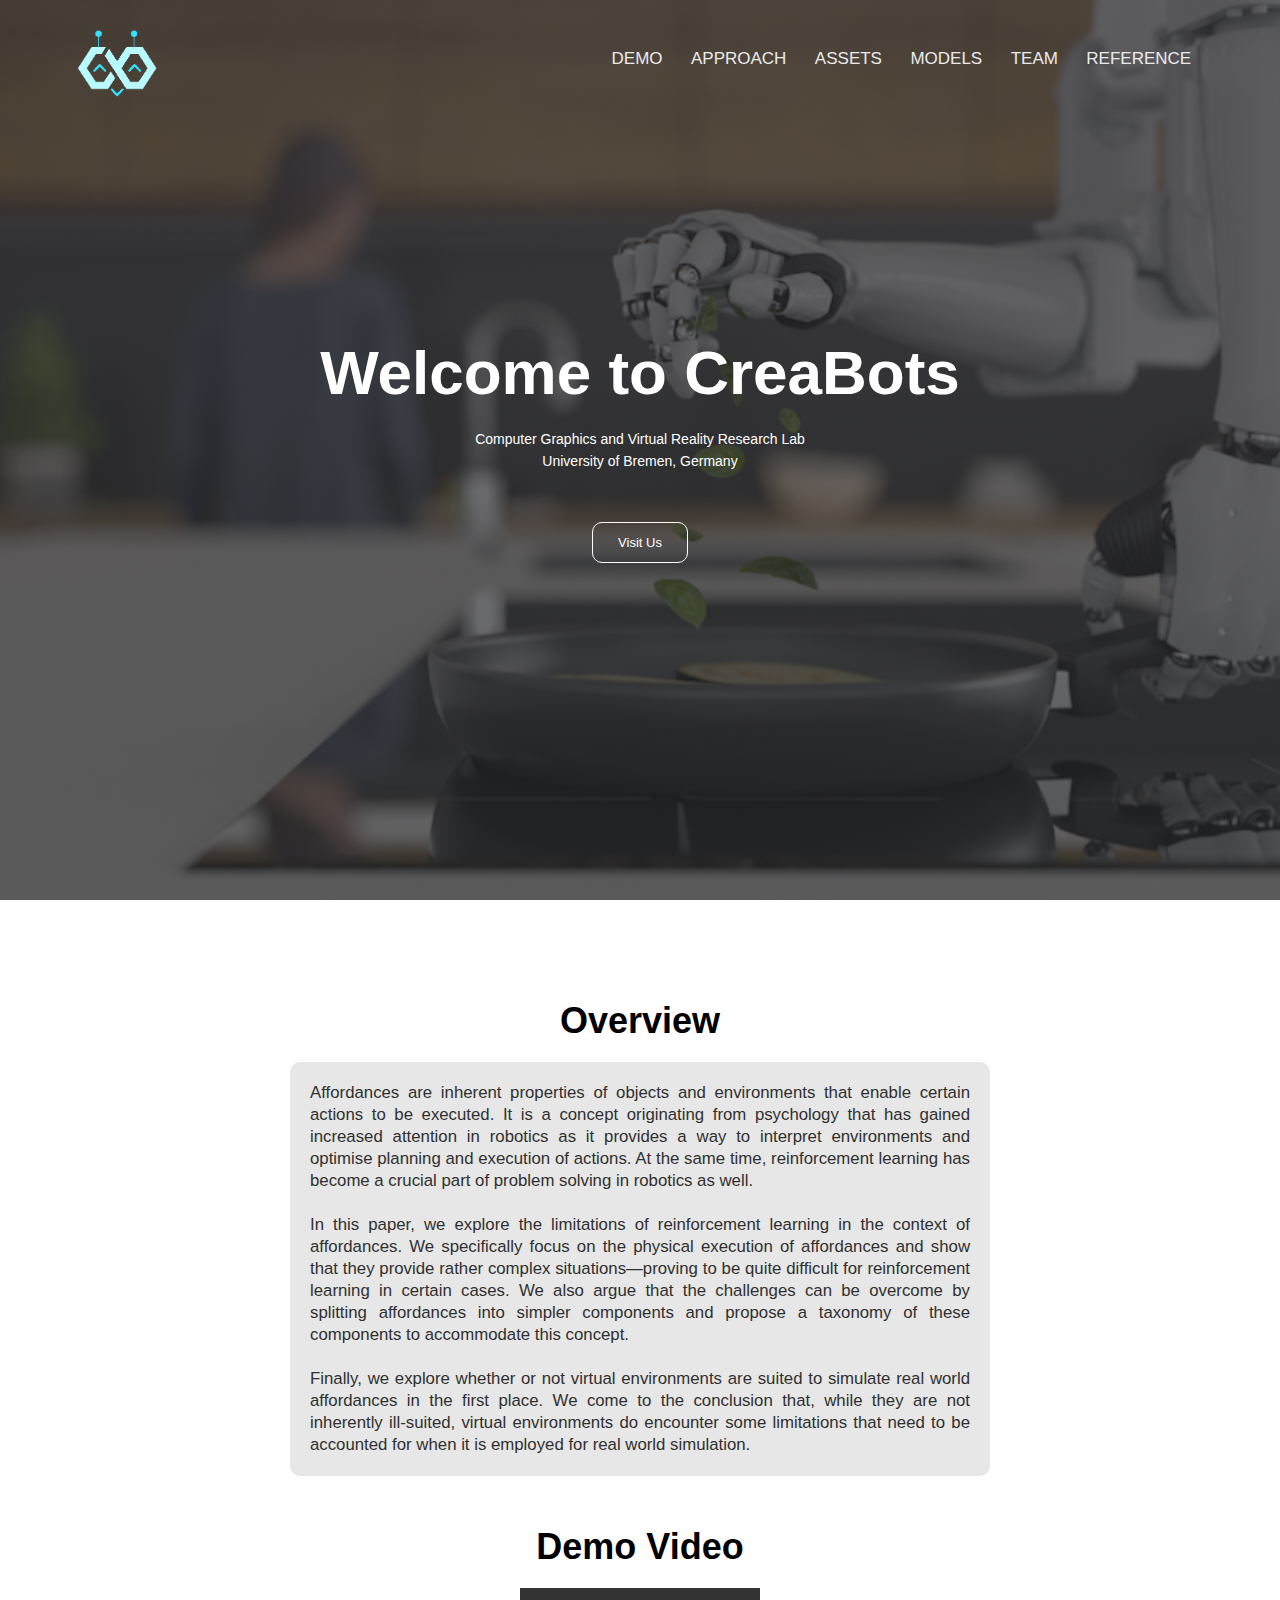
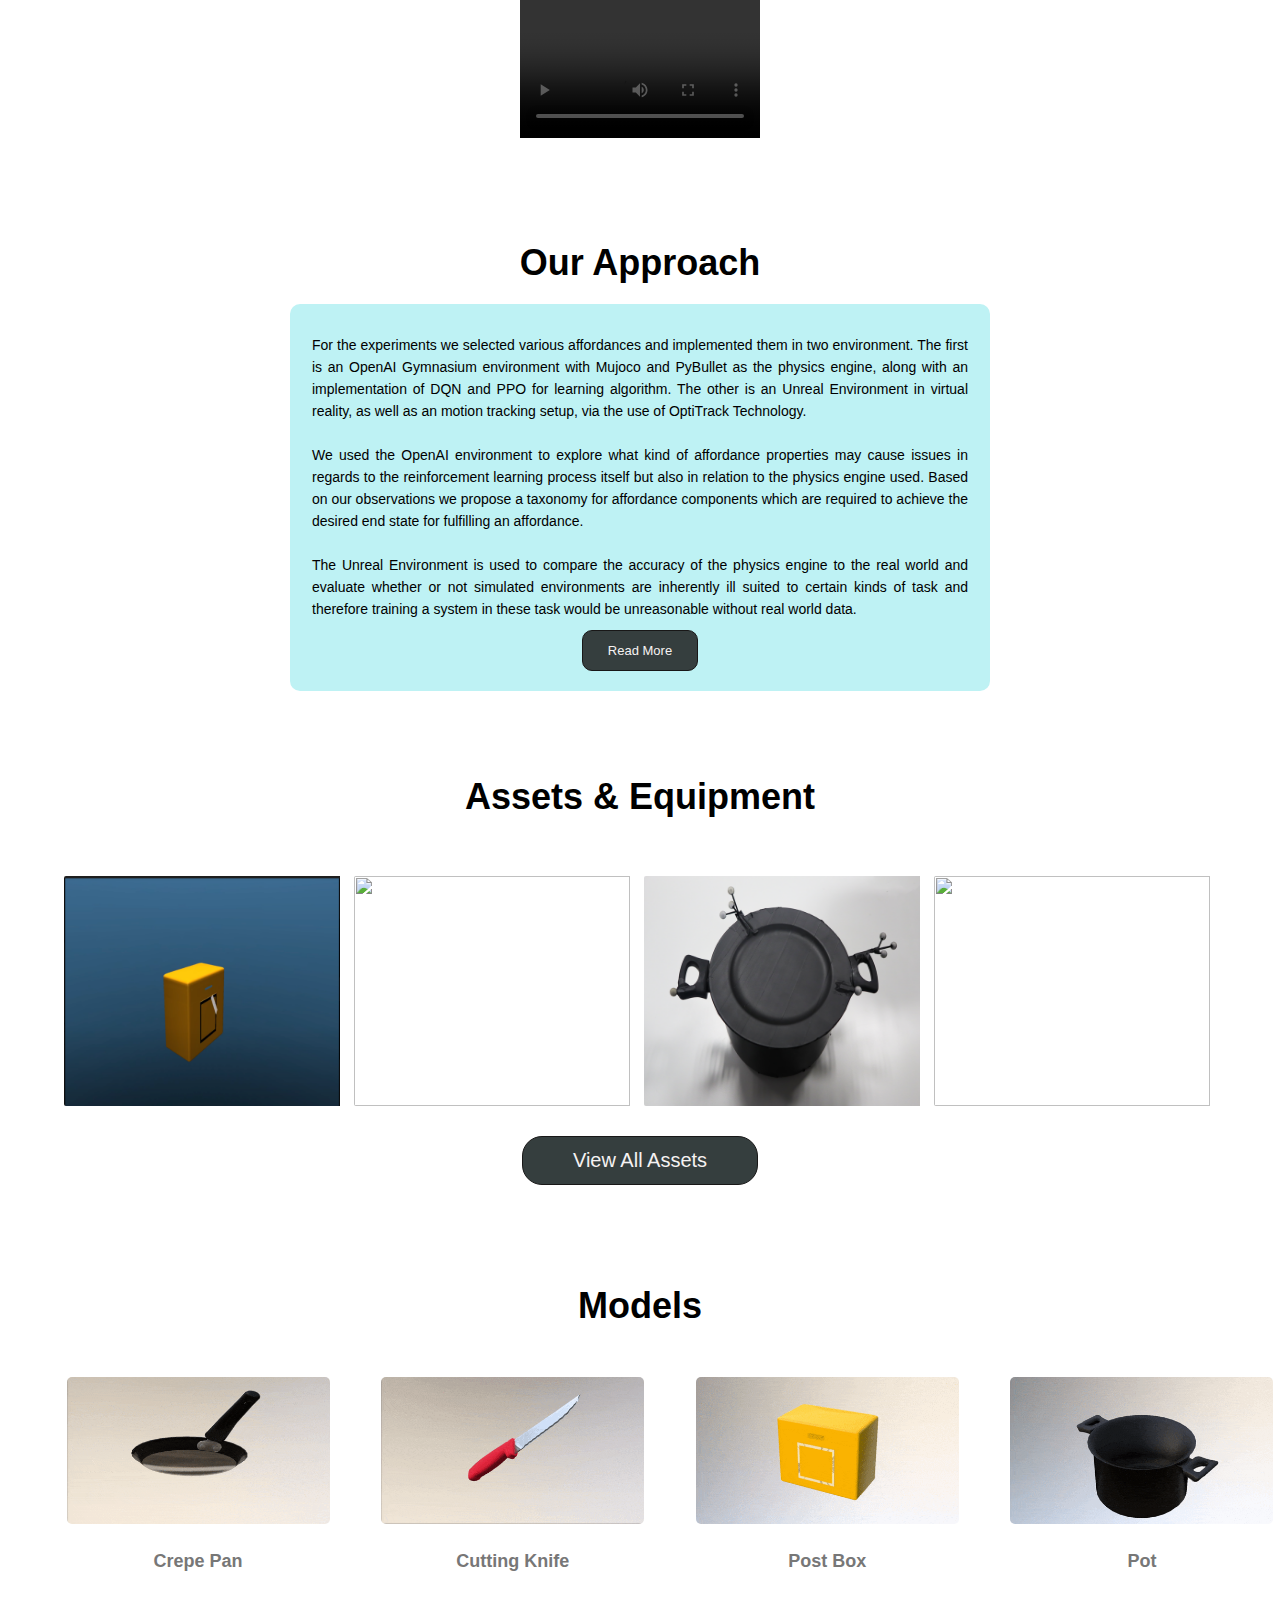
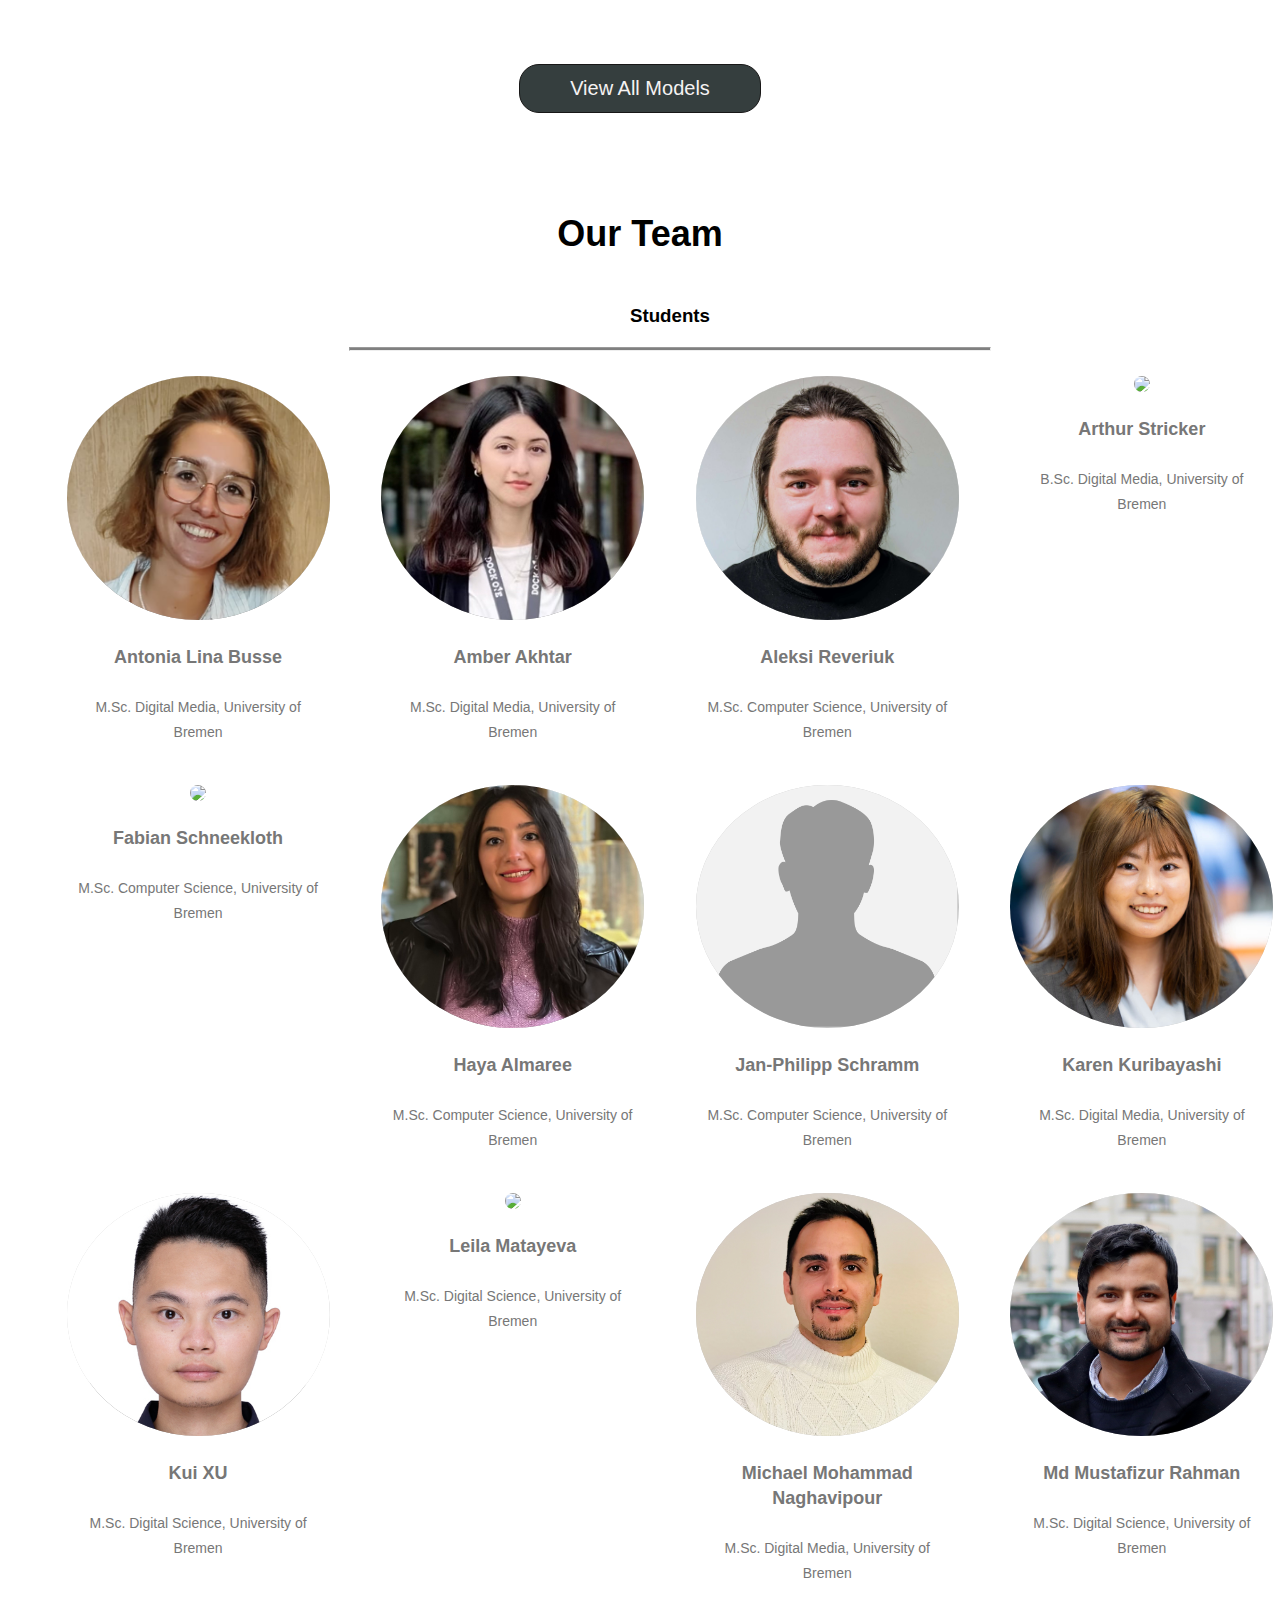
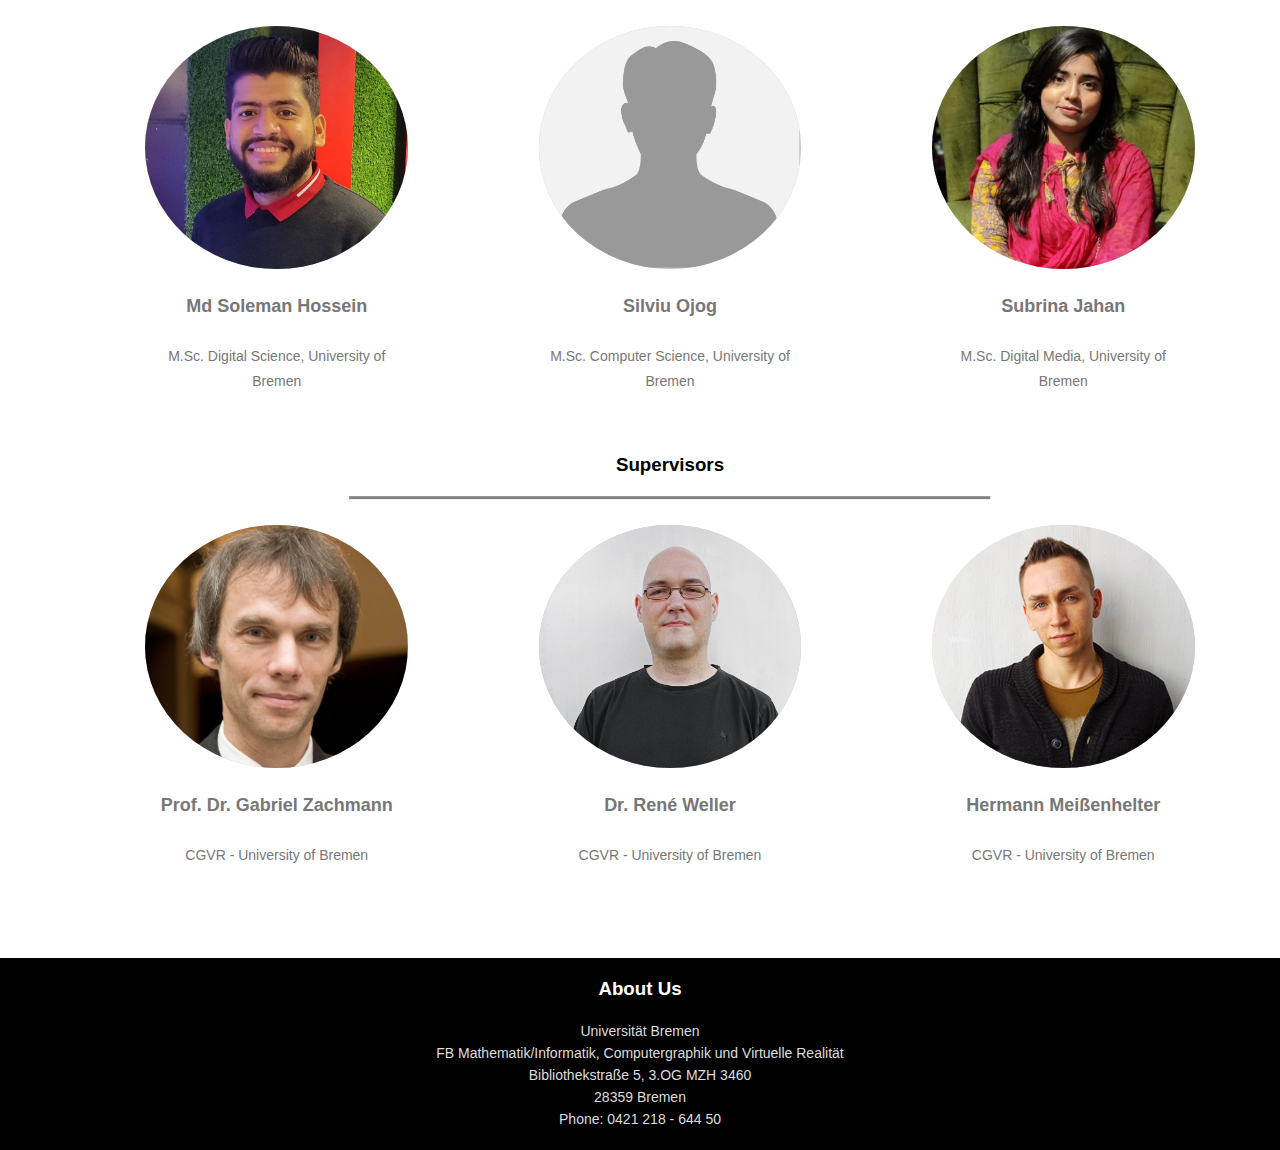
==== commit cb935f6c: "apply supervisors feedback" ====
--- a/index.html
+++ b/index.html
@@ -27,8 +27,8 @@
         <ul>
           <li><a href="#demo">DEMO</a></li>
           <li><a href="#approach">APPROACH</a></li>
-          <li><a href="#media">MEDIA</a></li>
-          <li><a href="#model">MODEL</a></li>
+          <li><a href="#media">ASSETS</a></li>
+          <li><a href="#model">MODELS</a></li>
           <li><a href="#team">TEAM</a></li>
           <li><a href="reference.html">REFERENCE</a></li>
         </ul>
@@ -53,14 +53,17 @@
       Affordances are inherent properties of objects and environments that enable certain actions to be executed. It is
       a concept originating from psychology that has gained increased attention in robotics as it provides a way to
       interpret environments and optimise planning and execution of actions. At the same time, reinforcement learning
-      has become a crucial part of problem solving in robotics as well. In this paper, we explore the limitations of
-      reinforcement learning in the context of affordances. We specifically focus on the physical execution of
-      affordances and show that they provide rather complex situations—proving to be quite difficult for reinforcement
-      learning in certain cases. We also argue that the challenges can be overcome by splitting affordances into simpler
-      components and propose a taxonomy of these components to accommodate this concept. Finally, we explore whether or
-      not virtual environments are suited to simulate real world affordances in the first place. We come to the
-      conclusion that, while they are not inherently ill-suited, virtual environments do encounter some limitations that
-      need to be accounted for when it is employed for real world simulation.
+      has become a crucial part of problem solving in robotics as well.
+      <br><br>
+      In this paper, we explore the limitations of reinforcement learning in the context of affordances. We specifically
+      focus on the physical execution of affordances and show that they provide rather complex situations—proving to be
+      quite difficult for reinforcement learning in certain cases. We also argue that the challenges can be overcome by
+      splitting affordances into simpler components and propose a taxonomy of these components to accommodate this
+      concept.
+      <br><br>
+      Finally, we explore whether or not virtual environments are suited to simulate real world affordances in the first
+      place. We come to the conclusion that, while they are not inherently ill-suited, virtual environments do encounter
+      some limitations that need to be accounted for when it is employed for real world simulation.
     </p>
   </section>
 
@@ -85,10 +88,12 @@
         implementation of DQN and PPO for learning algorithm.
         The other is an Unreal Environment in virtual reality, as well as an motion tracking setup, via the use of
         OptiTrack Technology.
+        <br><br>
         We used the OpenAI environment to explore what kind of affordance properties may cause issues in regards to the
         reinforcement learning process itself but also in relation to the physics engine used.
         Based on our observations we propose a taxonomy for affordance components which are required to achieve the
         desired end state for fulfilling an affordance.
+        <br><br>
         The Unreal Environment is used to compare the accuracy of the physics engine to the real world and evaluate
         whether or not simulated environments are inherently ill suited to certain kinds of task and therefore training
         a system in these task would be unreasonable without real world data.
@@ -99,7 +104,7 @@
 
   <!----Media------->
   <section class="media">
-    <h1 id="media">Our Media</h1>
+    <h1 id="media">Assets & Equipment</h1>
     <div class="row">
       <div class="media-col">
         <img src="images/media/RL/RL-1.png" alt="" />
@@ -126,7 +131,7 @@
         </div>
       </div>
     </div>
-    <a href="media.html" class="media-btn">View All Media</a>
+    <a href="media.html" class="media-btn">View All Assets</a>
   </section>
 
   <!--Model-->
--- a/style.css
+++ b/style.css
@@ -175,7 +175,7 @@
 
 /*--------Overview----*/
 .overview {
-  width: 80%;
+  width: 700px;
   margin: auto;
   text-align: center;
   padding-top: 100px;
@@ -200,7 +200,7 @@
 
 /*--------Approach----*/
 .approach {
-  width: 80%;
+  width: 700px;
   margin: auto;
   text-align: center;
   padding-top: 100px;
@@ -229,6 +229,7 @@
 
 .approach-col>p {
   text-align: justify;
+  color: black;
 }
 
 .content>ul {
@@ -370,17 +371,13 @@
   display: block;
   margin: 1em auto;
   width: 80%;
-  height: calc(0.5625 * 80vw);
-  max-width: 800px;
-  min-width: 320px;
+  height: auto;
 }
 
 .slider {
   margin-bottom: 30px;
   position: relative;
 }
-
-
 
 .slider-card {
   background: #fff;
@@ -436,6 +433,7 @@
 
 /*video*/
 .section-header {
+  margin: 40px 0 30px 0;
   display: flex;
   justify-content: center;
   align-items: center;
@@ -1424,6 +1422,10 @@
   font-weight: 600;
 }
 
+.footer p {
+  color: #dddddd
+}
+
 .icons .fa {
   color: #369397;
   margin: 0 13px;
@@ -1528,4 +1530,14 @@
   .modal-content {
     width: 100%;
   }
+}
+
+@media screen and (max-width: 768px) {
+  .approach {
+    width: 80%;
+  }
+
+  .overview {
+    width: 80%;
+  }
 }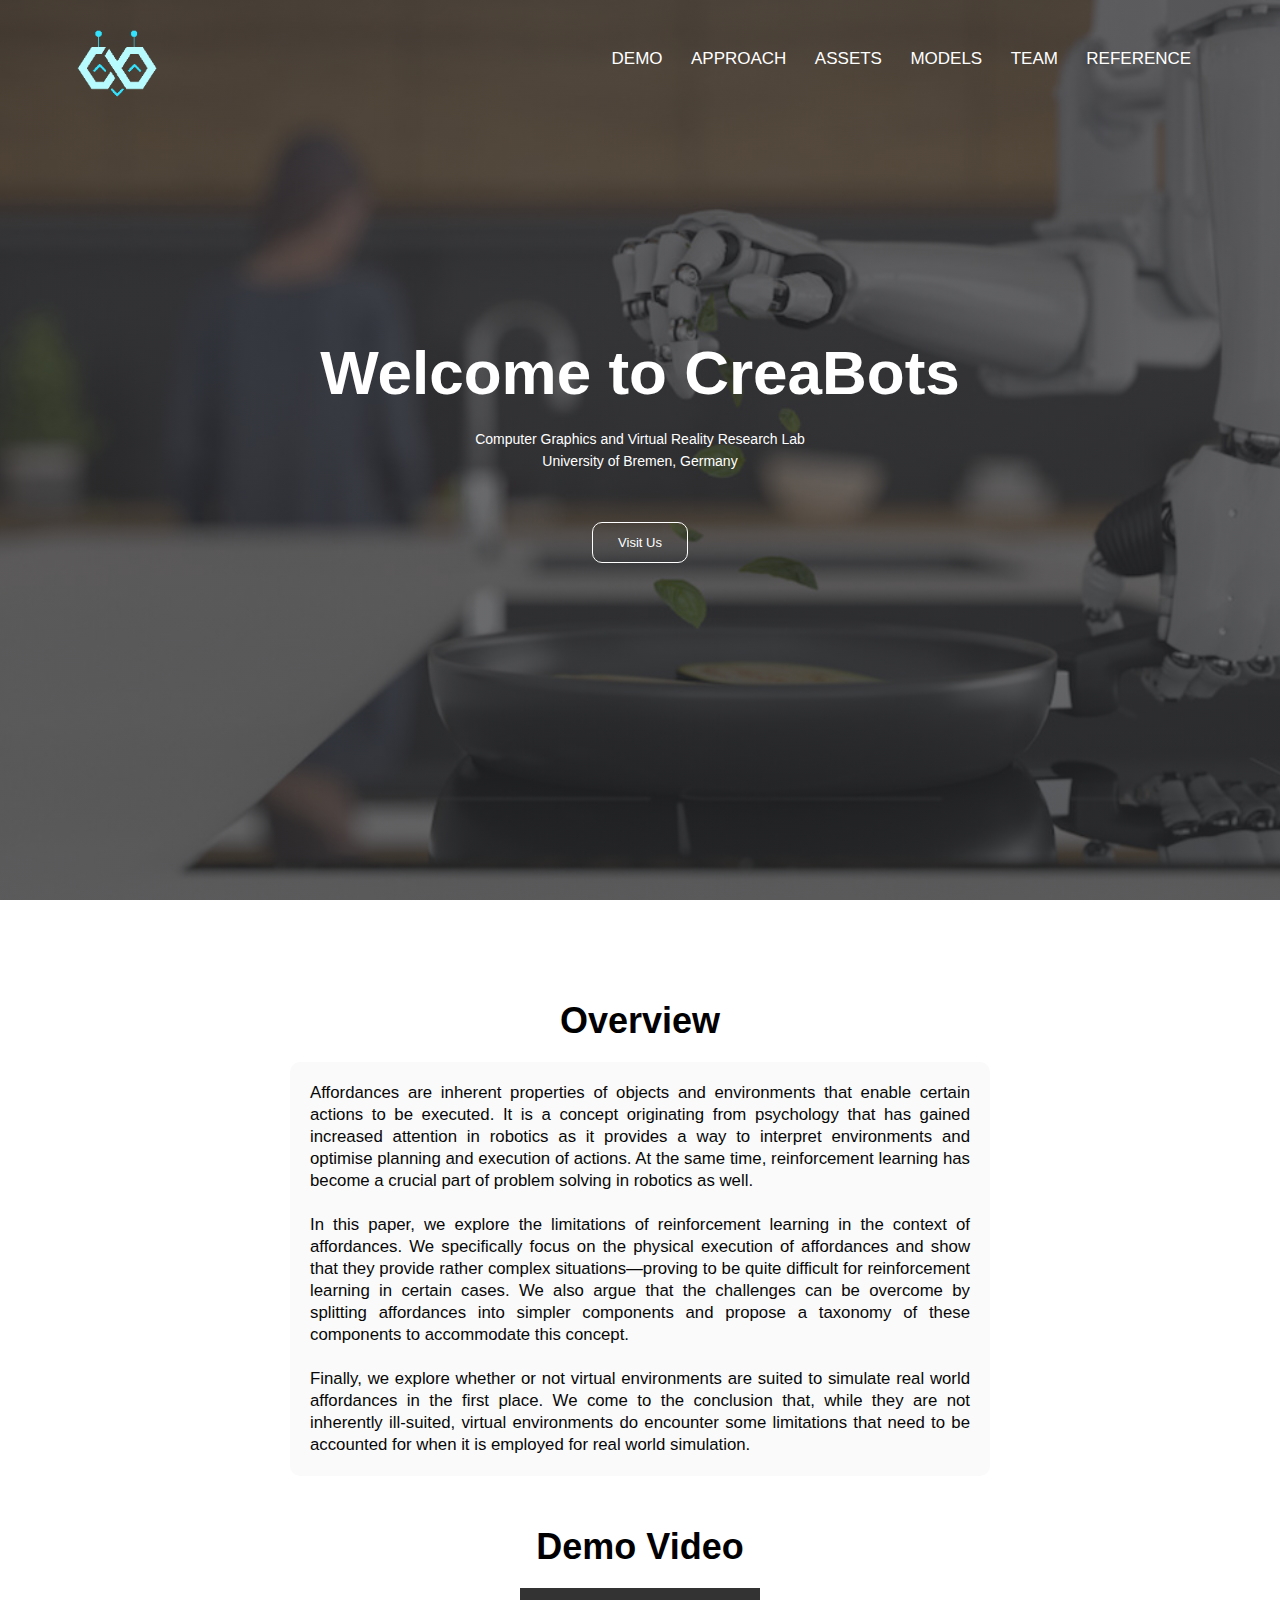
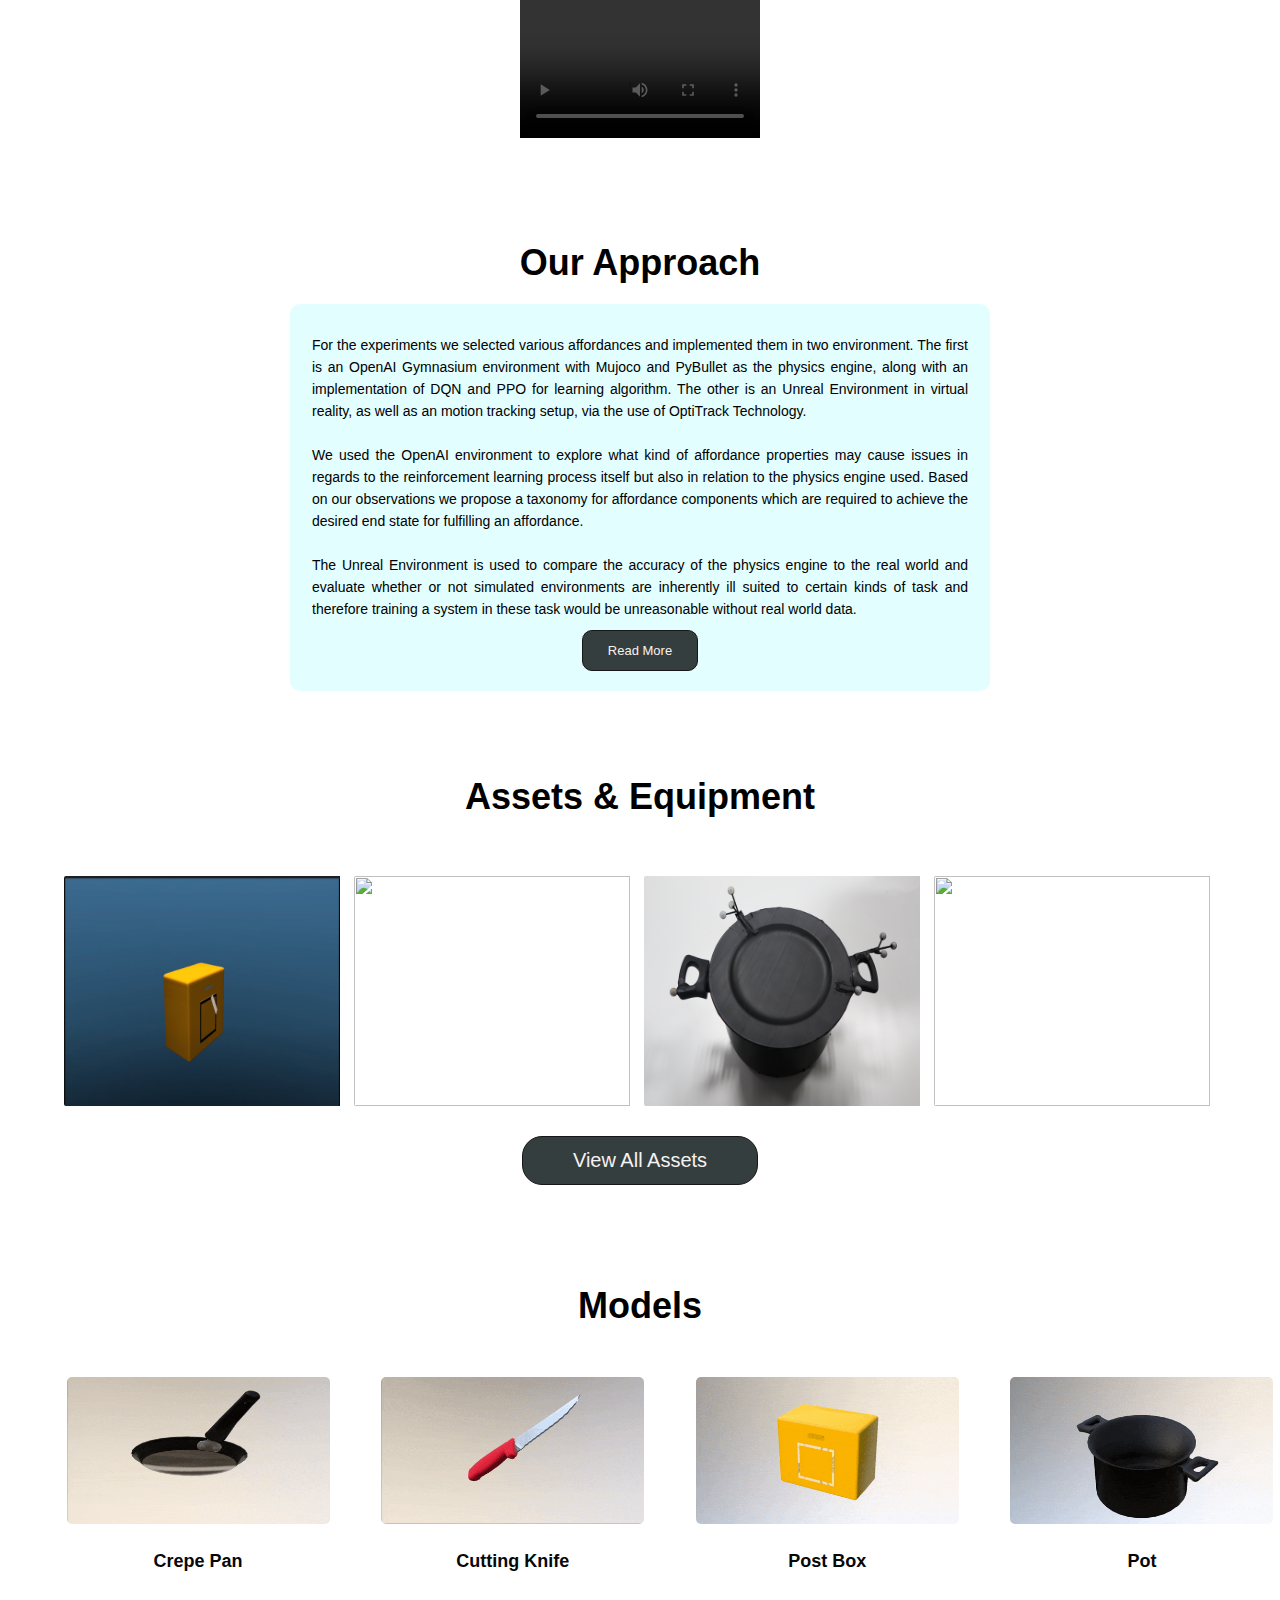
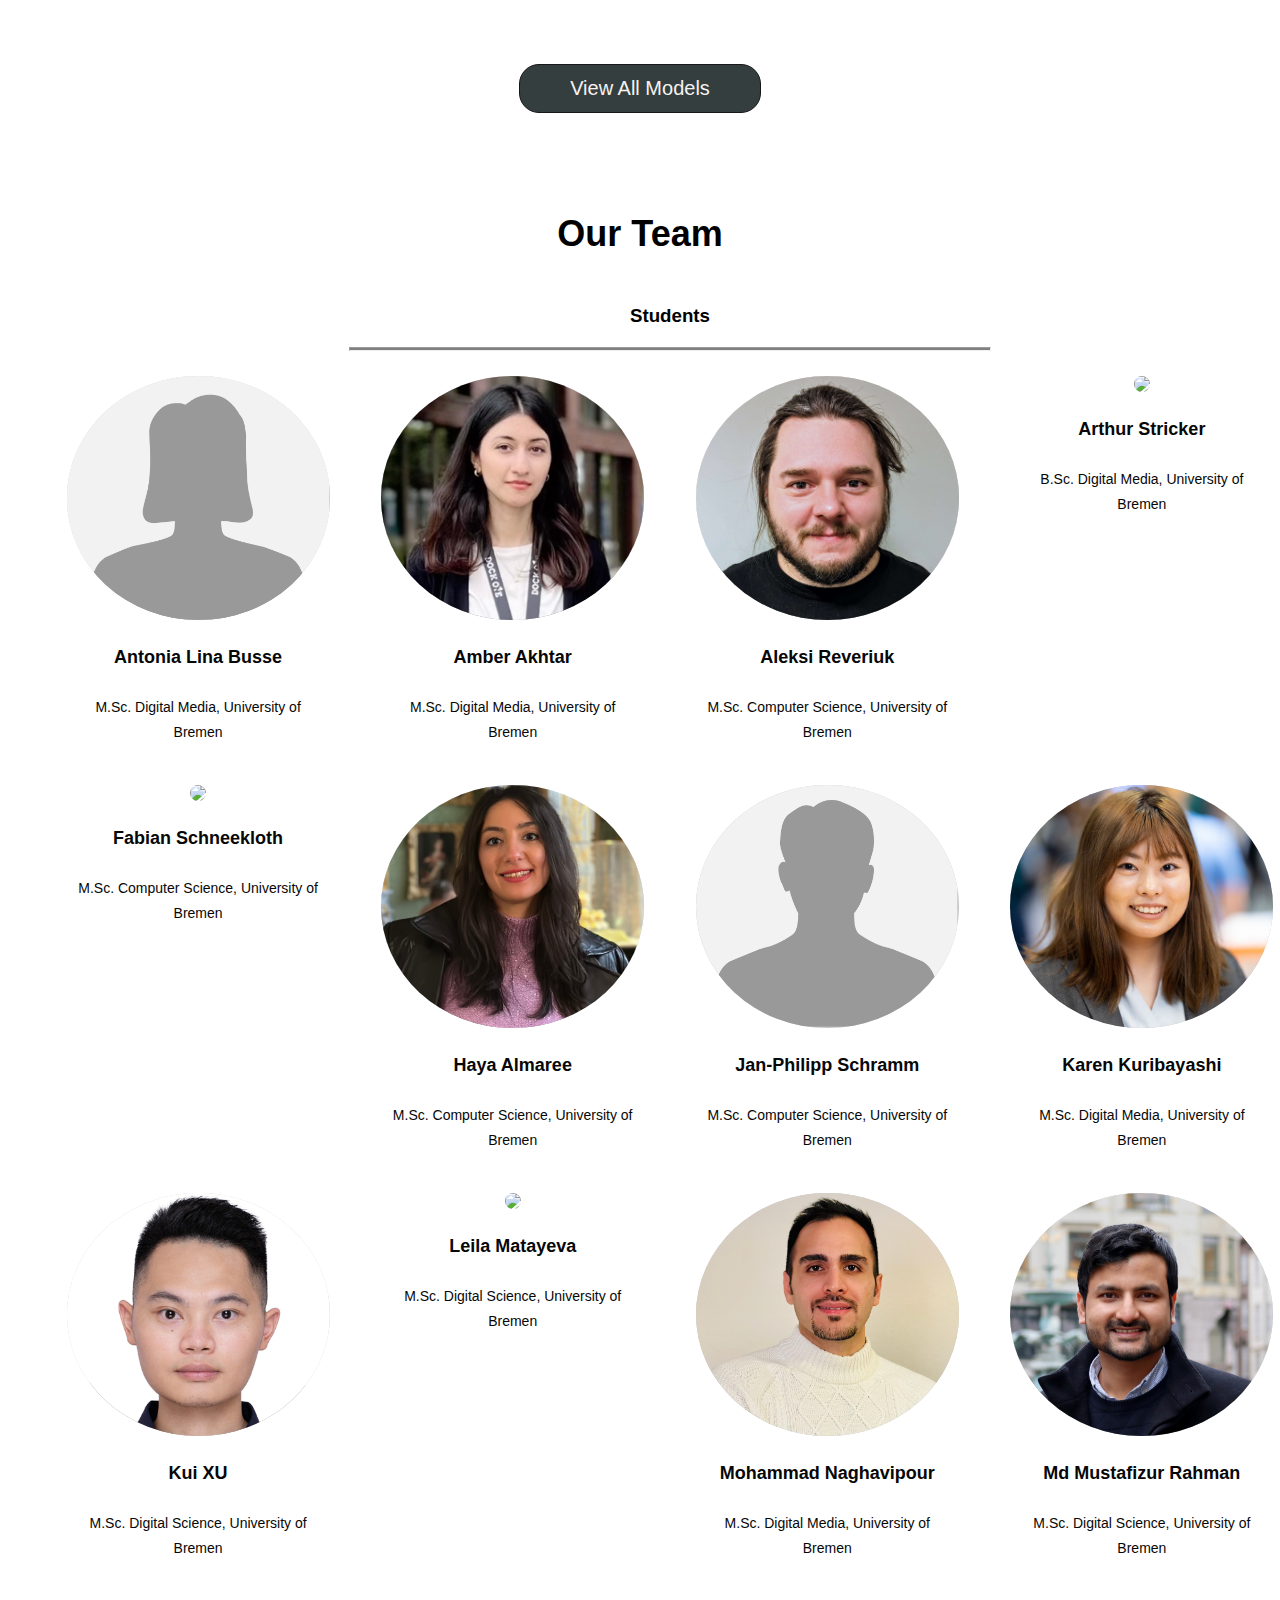
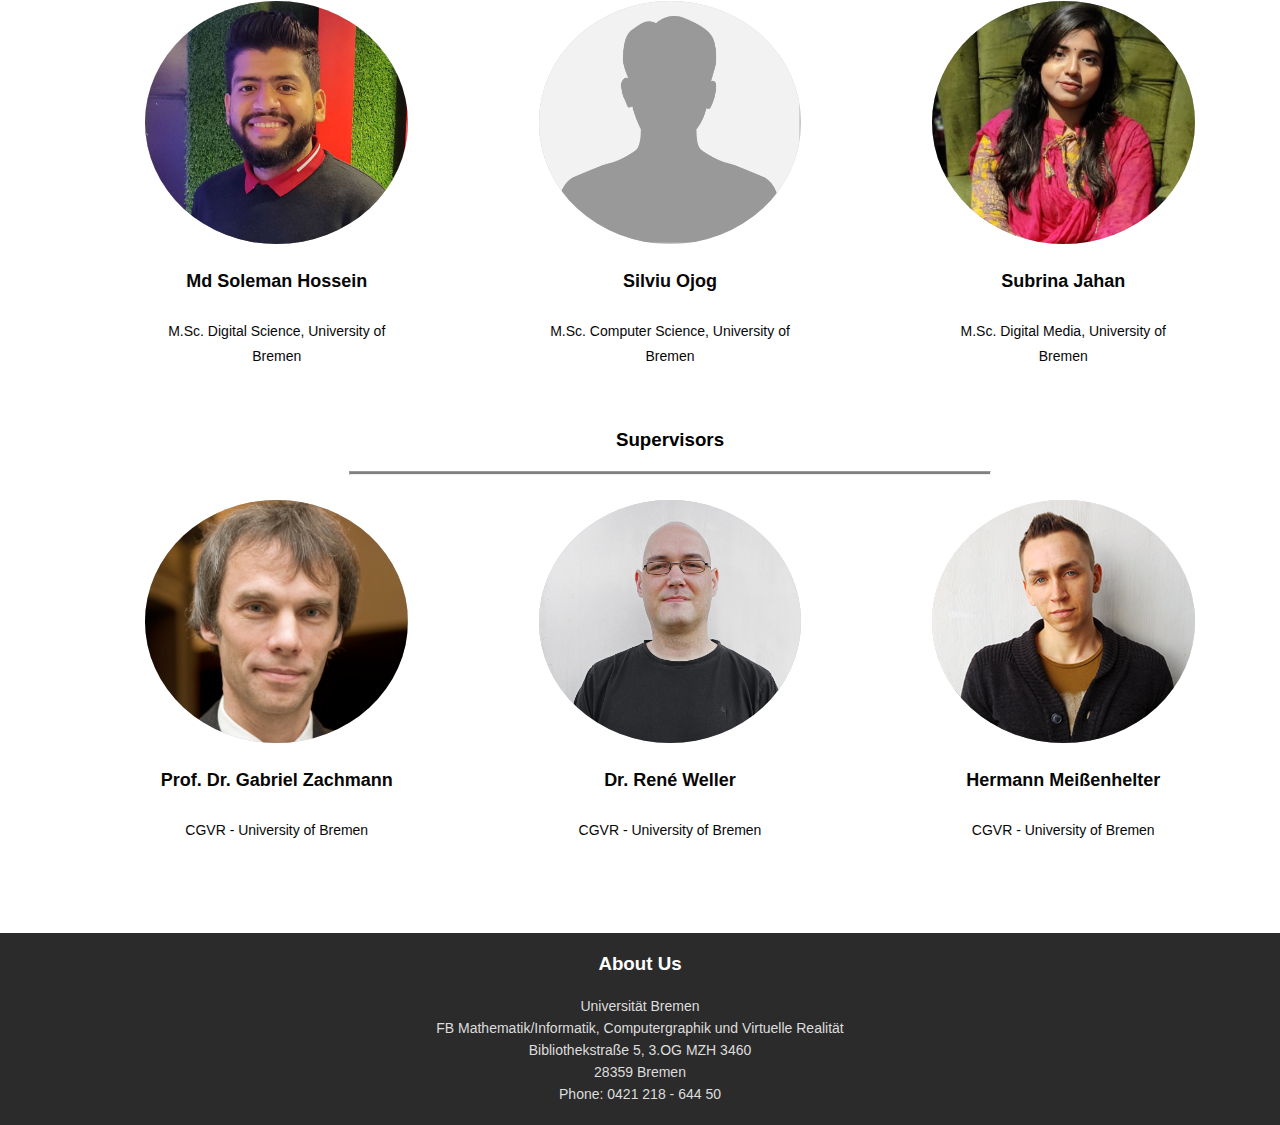
==== commit 97418670: "Update index.html" ====
--- a/index.html
+++ b/index.html
@@ -226,7 +226,7 @@
         <div class="responsive-cell-block wk-desk-3 wk-mobile-12 wk-tab-4 wk-ipadp-4 team-card-container">
           <div class="team-card">
             <div class="team-img-wrapper">
-              <img class="team-img" src="images/team/Antonia_Lina_Busse.svg" />
+              <img class="team-img" src="images/team/female_avatar.svg" />
             </div>
             <div class="team-card-content">
               <p class="text-blk name">Antonia Lina Busse</p>
@@ -341,7 +341,7 @@
               <img class="team-img" src="images/team/michael_naghavipour.svg" />
             </div>
             <div class="team-card-content">
-              <p class="text-blk name">Michael Mohammad Naghavipour</p>
+              <p class="text-blk name">Mohammad Naghavipour</p>
               <p class="text-blk position">
                 M.Sc. Digital Media, University of Bremen
               </p>
--- a/style.css
+++ b/style.css
@@ -42,7 +42,7 @@
 }
 
 p {
-  color: #777;
+  color: #070707;
   font-size: 14px;
   font-weight: 300;
   line-height: 22px;
@@ -77,7 +77,7 @@
 }
 
 .nav-links ul li a {
-  color: rgb(235, 235, 235);
+  color: rgb(255, 255, 255);
   text-decoration: none;
   font-size: 17px;
 }
@@ -188,11 +188,11 @@
 .overview>p {
   margin: auto;
   text-align: justify;
-  color: rgb(48, 48, 48);
+  color: #070707;
   font-size: 105%;
   font-family: ProximaNova-Light, Verdana, Helvetica, Arial, sans-serif;
   flex-basis: 40%;
-  background: #e7e7e7;
+  background: #fafafa;
   border-radius: 10px;
   padding: 20px;
   box-sizing: border-box;
@@ -218,7 +218,7 @@
 }
 
 .approach-col {
-  background: #bef2f4;
+  background: #e2feff;
   border-radius: 10px;
   margin-bottom: 5%;
   margin-top: 20px;
@@ -233,7 +233,7 @@
 }
 
 .content>ul {
-  color: #777;
+  color: #070707;
   font-size: 14px;
   font-weight: 300;
   line-height: 22px;
@@ -1411,7 +1411,7 @@
   width: 100%;
   text-align: center;
   padding: 10px 0;
-  background-color: black;
+  background-color: rgb(43, 43, 43);
   color: #fff;
   margin-top: auto;
 }
@@ -1540,4 +1540,8 @@
   .overview {
     width: 80%;
   }
+
+  .videos {
+    width: 100%;
+  }
 }